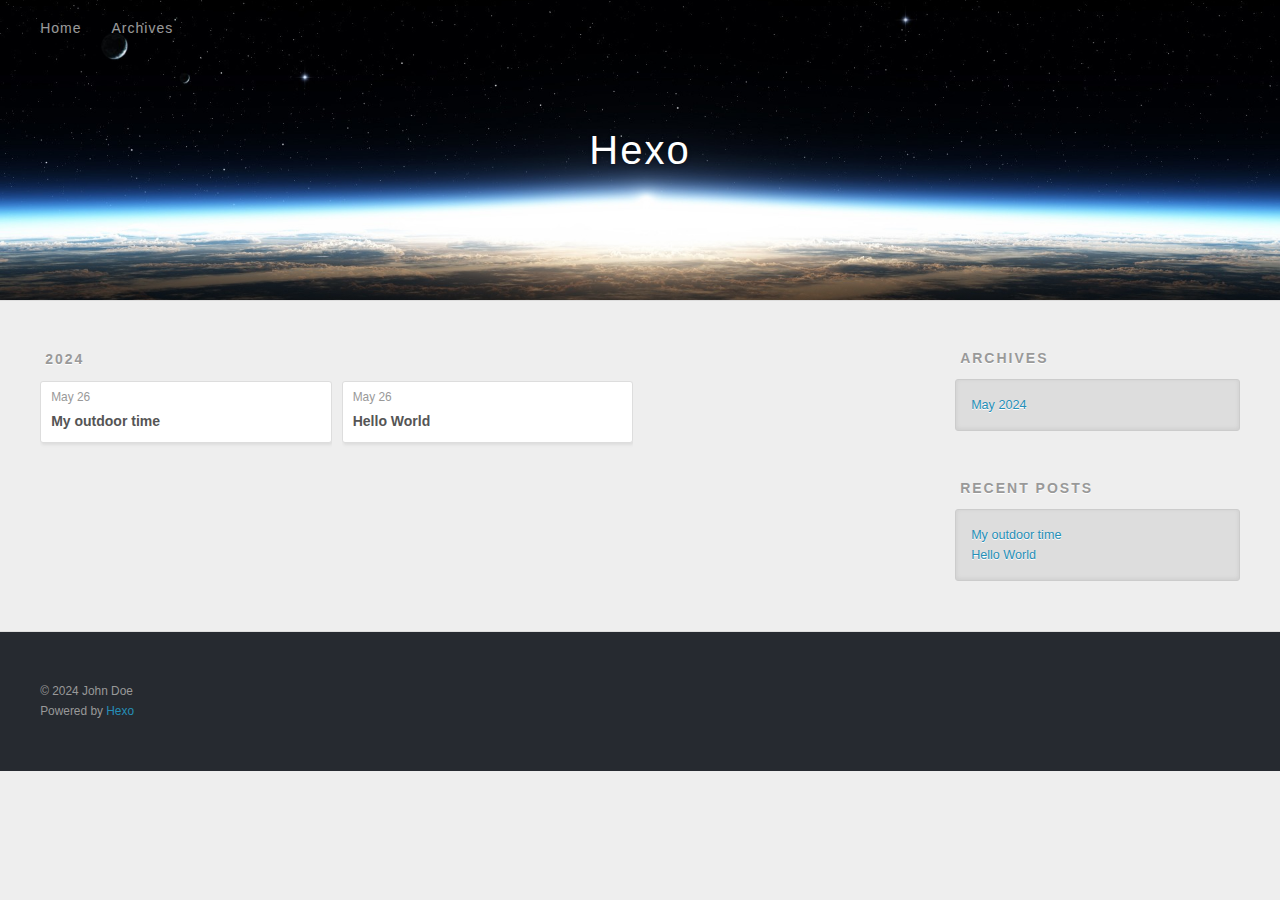
==== archives/index.html @ 3f4676da "Site updated: 2024-05-26 17:01:39" ====
<!DOCTYPE html>
<html>
<head>
  <meta charset="utf-8">
  
  
  <title>Archives | Hexo</title>
  <meta name="viewport" content="width=device-width, initial-scale=1, shrink-to-fit=no">
  <meta property="og:type" content="website">
<meta property="og:title" content="Hexo">
<meta property="og:url" content="http://example.com/archives/index.html">
<meta property="og:site_name" content="Hexo">
<meta property="og:locale" content="en_US">
<meta property="article:author" content="John Doe">
<meta name="twitter:card" content="summary">
  
    <link rel="alternate" href="/atom.xml" title="Hexo" type="application/atom+xml">
  
  
    <link rel="shortcut icon" href="/favicon.png">
  
  
  
<link rel="stylesheet" href="/css/style.css">

  
    
<link rel="stylesheet" href="/fancybox/jquery.fancybox.min.css">

  
  
<meta name="generator" content="Hexo 7.2.0"></head>

<body>
  <div id="container">
    <div id="wrap">
      <header id="header">
  <div id="banner"></div>
  <div id="header-outer" class="outer">
    <div id="header-title" class="inner">
      <h1 id="logo-wrap">
        <a href="/" id="logo">Hexo</a>
      </h1>
      
    </div>
    <div id="header-inner" class="inner">
      <nav id="main-nav">
        <a id="main-nav-toggle" class="nav-icon"><span class="fa fa-bars"></span></a>
        
          <a class="main-nav-link" href="/">Home</a>
        
          <a class="main-nav-link" href="/archives">Archives</a>
        
      </nav>
      <nav id="sub-nav">
        
        
          <a class="nav-icon" href="/atom.xml" title="RSS Feed"><span class="fa fa-rss"></span></a>
        
        <a class="nav-icon nav-search-btn" title="Search"><span class="fa fa-search"></span></a>
      </nav>
      <div id="search-form-wrap">
        <form action="//google.com/search" method="get" accept-charset="UTF-8" class="search-form"><input type="search" name="q" class="search-form-input" placeholder="Search"><button type="submit" class="search-form-submit">&#xF002;</button><input type="hidden" name="sitesearch" value="http://example.com"></form>
      </div>
    </div>
  </div>
</header>

      <div class="outer">
        <section id="main">
  
  
    
    
      
      
      <section class="archives-wrap">
        <div class="archive-year-wrap">
          <a href="/archives/2024" class="archive-year">2024</a>
        </div>
        <div class="archives">
    
    <article class="archive-article archive-type-post">
  <div class="archive-article-inner">
    <header class="archive-article-header">
      <a href="/2024/05/26/My-outdoor-time/" class="archive-article-date">
  <time class="dt-published" datetime="2024-05-26T09:01:03.000Z" itemprop="datePublished">May 26</time>
</a>
      
  
    <h1 itemprop="name">
      <a class="archive-article-title" href="/2024/05/26/My-outdoor-time/">My outdoor time</a>
    </h1>
  

    </header>
  </div>
</article>
  
    
    
    <article class="archive-article archive-type-post">
  <div class="archive-article-inner">
    <header class="archive-article-header">
      <a href="/2024/05/26/hello-world/" class="archive-article-date">
  <time class="dt-published" datetime="2024-05-26T08:11:08.583Z" itemprop="datePublished">May 26</time>
</a>
      
  
    <h1 itemprop="name">
      <a class="archive-article-title" href="/2024/05/26/hello-world/">Hello World</a>
    </h1>
  

    </header>
  </div>
</article>
  
  
    </div></section>
  


</section>
        
          <aside id="sidebar">
  
    

  
    

  
    
  
    
  <div class="widget-wrap">
    <h3 class="widget-title">Archives</h3>
    <div class="widget">
      <ul class="archive-list"><li class="archive-list-item"><a class="archive-list-link" href="/archives/2024/05/">May 2024</a></li></ul>
    </div>
  </div>


  
    
  <div class="widget-wrap">
    <h3 class="widget-title">Recent Posts</h3>
    <div class="widget">
      <ul>
        
          <li>
            <a href="/2024/05/26/My-outdoor-time/">My outdoor time</a>
          </li>
        
          <li>
            <a href="/2024/05/26/hello-world/">Hello World</a>
          </li>
        
      </ul>
    </div>
  </div>

  
</aside>
        
      </div>
      <footer id="footer">
  
  <div class="outer">
    <div id="footer-info" class="inner">
      
      &copy; 2024 John Doe<br>
      Powered by <a href="https://hexo.io/" target="_blank">Hexo</a>
    </div>
  </div>
</footer>

    </div>
    <nav id="mobile-nav">
  
    <a href="/" class="mobile-nav-link">Home</a>
  
    <a href="/archives" class="mobile-nav-link">Archives</a>
  
</nav>
    


<script src="/js/jquery-3.6.4.min.js"></script>



  
<script src="/fancybox/jquery.fancybox.min.js"></script>




<script src="/js/script.js"></script>





  </div>
</body>
</html>
---- css/style.css ----
body {
  width: 100%;
}
body:before,
body:after {
  content: "";
  display: table;
}
body:after {
  clear: both;
}
html,
body,
div,
span,
applet,
object,
iframe,
h1,
h2,
h3,
h4,
h5,
h6,
p,
blockquote,
pre,
a,
abbr,
acronym,
address,
big,
cite,
code,
del,
dfn,
em,
img,
ins,
kbd,
q,
s,
samp,
small,
strike,
strong,
sub,
sup,
tt,
var,
dl,
dt,
dd,
ol,
ul,
li,
fieldset,
form,
label,
legend,
table,
caption,
tbody,
tfoot,
thead,
tr,
th,
td {
  margin: 0;
  padding: 0;
  border: 0;
  outline: 0;
  font-weight: inherit;
  font-style: inherit;
  font-family: inherit;
  font-size: 100%;
  vertical-align: baseline;
}
body {
  line-height: 1;
  color: #000;
  background: #fff;
}
ol,
ul {
  list-style: none;
}
table {
  border-collapse: separate;
  border-spacing: 0;
  vertical-align: middle;
}
caption,
th,
td {
  text-align: left;
  font-weight: normal;
  vertical-align: middle;
}
a img {
  border: none;
}
input,
button {
  margin: 0;
  padding: 0;
}
input::-moz-focus-inner,
button::-moz-focus-inner {
  border: 0;
  padding: 0;
}
html,
body,
#container {
  height: 100%;
}
body {
  background: #eee;
  font: 14px -apple-system, BlinkMacSystemFont, "Segoe UI", "Roboto", "Oxygen", "Ubuntu", "Cantarell", "Fira Sans", "Droid Sans", "Helvetica Neue", sans-serif;
  -webkit-text-size-adjust: 100%;
}
.outer {
  max-width: 1220px;
  margin: 0 auto;
  padding: 0 20px;
}
.outer:before,
.outer:after {
  content: "";
  display: table;
}
.outer:after {
  clear: both;
}
.inner {
  display: inline;
  float: left;
  width: 98.33333333333333%;
  margin: 0 0.833333333333333%;
}
.left,
.alignleft {
  float: left;
}
.right,
.alignright {
  float: right;
}
.clear {
  clear: both;
}
#container {
  position: relative;
}
.mobile-nav-on {
  overflow: hidden;
}
#wrap {
  height: 100%;
  width: 100%;
  position: absolute;
  top: 0;
  left: 0;
  -webkit-transition: 0.2s ease-out;
  -moz-transition: 0.2s ease-out;
  -ms-transition: 0.2s ease-out;
  transition: 0.2s ease-out;
  z-index: 1;
  background: #eee;
}
.mobile-nav-on #wrap {
  left: 280px;
}
@media screen and (min-width: 768px) {
  #main {
    display: inline;
    float: left;
    width: 73.33333333333333%;
    margin: 0 0.833333333333333%;
  }
}
.article-date,
.article-category-link,
.archive-year,
.widget-title {
  text-decoration: none;
  text-transform: uppercase;
  letter-spacing: 2px;
  color: #999;
  margin-bottom: 1em;
  margin-left: 5px;
  line-height: 1em;
  text-shadow: 0 1px #fff;
  font-weight: bold;
}
.article-inner,
.archive-article-inner {
  background: #fff;
  -webkit-box-shadow: 1px 2px 3px #ddd;
  box-shadow: 1px 2px 3px #ddd;
  border: 1px solid #ddd;
  border-radius: 3px;
}
.article-entry h1,
.widget h1 {
  font-size: 2em;
}
.article-entry h2,
.widget h2 {
  font-size: 1.5em;
}
.article-entry h3,
.widget h3 {
  font-size: 1.3em;
}
.article-entry h4,
.widget h4 {
  font-size: 1.2em;
}
.article-entry h5,
.widget h5 {
  font-size: 1em;
}
.article-entry h6,
.widget h6 {
  font-size: 1em;
  color: #999;
}
.article-entry hr,
.widget hr {
  border: 1px dashed #ddd;
}
.article-entry strong,
.widget strong {
  font-weight: bold;
}
.article-entry em,
.widget em,
.article-entry cite,
.widget cite {
  font-style: italic;
}
.article-entry sup,
.widget sup,
.article-entry sub,
.widget sub {
  font-size: 0.75em;
  line-height: 0;
  position: relative;
  vertical-align: baseline;
}
.article-entry sup,
.widget sup {
  top: -0.5em;
}
.article-entry sub,
.widget sub {
  bottom: -0.2em;
}
.article-entry small,
.widget small {
  font-size: 0.85em;
}
.article-entry acronym,
.widget acronym,
.article-entry abbr,
.widget abbr {
  border-bottom: 1px dotted;
}
.article-entry ul,
.widget ul,
.article-entry ol,
.widget ol,
.article-entry dl,
.widget dl {
  margin: 0 20px;
  line-height: 1.6em;
}
.article-entry ul ul,
.widget ul ul,
.article-entry ol ul,
.widget ol ul,
.article-entry ul ol,
.widget ul ol,
.article-entry ol ol,
.widget ol ol {
  margin-top: 0;
  margin-bottom: 0;
}
.article-entry ul,
.widget ul {
  list-style: disc;
}
.article-entry ol,
.widget ol {
  list-style: decimal;
}
.article-entry dt,
.widget dt {
  font-weight: bold;
}
#header {
  height: 300px;
  position: relative;
  border-bottom: 1px solid #ddd;
}
#header:before,
#header:after {
  content: "";
  position: absolute;
  left: 0;
  right: 0;
  height: 40px;
}
#header:before {
  top: 0;
  background: -webkit-linear-gradient(rgba(0,0,0,0.2), transparent);
  background: -moz-linear-gradient(rgba(0,0,0,0.2), transparent);
  background: -ms-linear-gradient(rgba(0,0,0,0.2), transparent);
  background: linear-gradient(rgba(0,0,0,0.2), transparent);
}
#header:after {
  bottom: 0;
  background: -webkit-linear-gradient(transparent, rgba(0,0,0,0.2));
  background: -moz-linear-gradient(transparent, rgba(0,0,0,0.2));
  background: -ms-linear-gradient(transparent, rgba(0,0,0,0.2));
  background: linear-gradient(transparent, rgba(0,0,0,0.2));
}
#header-outer {
  height: 100%;
  position: relative;
}
#header-inner {
  position: relative;
  overflow: hidden;
}
#banner {
  position: absolute;
  top: 0;
  left: 0;
  width: 100%;
  height: 100%;
  background: url("images/banner.jpg") center #000;
  background-size: cover;
  z-index: -1;
}
#header-title {
  text-align: center;
  height: 40px;
  position: absolute;
  top: 50%;
  left: 0;
  margin-top: -20px;
}
#logo,
#subtitle {
  text-decoration: none;
  color: #fff;
  font-weight: 300;
  text-shadow: 0 1px 4px rgba(0,0,0,0.3);
}
#logo {
  font-size: 40px;
  line-height: 40px;
  letter-spacing: 2px;
}
#subtitle {
  font-size: 16px;
  line-height: 16px;
  letter-spacing: 1px;
}
#subtitle-wrap {
  margin-top: 16px;
}
#main-nav {
  float: left;
  margin-left: -15px;
}
.nav-icon,
.main-nav-link {
  float: left;
  color: #fff;
  opacity: 0.6;
  text-decoration: none;
  text-shadow: 0 1px rgba(0,0,0,0.2);
  -webkit-transition: opacity 0.2s;
  -moz-transition: opacity 0.2s;
  -ms-transition: opacity 0.2s;
  transition: opacity 0.2s;
  display: block;
  padding: 20px 15px;
}
.nav-icon:hover,
.main-nav-link:hover {
  opacity: 1;
}
.nav-icon {
  text-align: center;
  font-size: 14px;
  width: 14px;
  height: 14px;
  padding: 20px 15px;
  position: relative;
  cursor: pointer;
}
.main-nav-link {
  font-weight: 300;
  letter-spacing: 1px;
}
@media screen and (max-width: 479px) {
  .main-nav-link {
    display: none;
  }
}
#main-nav-toggle {
  display: none;
}
@media screen and (max-width: 479px) {
  #main-nav-toggle {
    display: block;
  }
}
#sub-nav {
  float: right;
  margin-right: -15px;
}
#search-form-wrap {
  position: absolute;
  top: 15px;
  width: 150px;
  height: 30px;
  right: -150px;
  opacity: 0;
  -webkit-transition: 0.2s ease-out;
  -moz-transition: 0.2s ease-out;
  -ms-transition: 0.2s ease-out;
  transition: 0.2s ease-out;
}
#search-form-wrap.on {
  opacity: 1;
  right: 0;
}
@media screen and (max-width: 479px) {
  #search-form-wrap {
    width: 100%;
    right: -100%;
  }
}
.search-form {
  position: absolute;
  top: 0;
  left: 0;
  right: 0;
  background: #fff;
  padding: 5px 15px;
  border-radius: 15px;
  -webkit-box-shadow: 0 0 10px rgba(0,0,0,0.3);
  box-shadow: 0 0 10px rgba(0,0,0,0.3);
}
.search-form-input {
  border: none;
  background: none;
  color: #555;
  width: 100%;
  font: 13px -apple-system, BlinkMacSystemFont, "Segoe UI", "Roboto", "Oxygen", "Ubuntu", "Cantarell", "Fira Sans", "Droid Sans", "Helvetica Neue", sans-serif;
  outline: none;
}
.search-form-input::-webkit-search-results-decoration,
.search-form-input::-webkit-search-cancel-button {
  -webkit-appearance: none;
}
.search-form-submit {
  position: absolute;
  top: 50%;
  right: 10px;
  margin-top: -7px;
  font: 13px ForkAwesome;
  border: none;
  background: none;
  color: #bbb;
  cursor: pointer;
}
.search-form-submit:hover,
.search-form-submit:focus {
  color: #777;
}
.article {
  margin: 50px 0;
}
.article-inner {
  overflow: hidden;
}
.article-meta:before,
.article-meta:after {
  content: "";
  display: table;
}
.article-meta:after {
  clear: both;
}
.article-date {
  float: left;
}
.article-category {
  float: left;
  line-height: 1em;
  color: #ccc;
  text-shadow: 0 1px #fff;
  margin-left: 8px;
}
.article-category:before {
  content: "\2022";
}
.article-category-link {
  margin: 0 12px 1em;
}
.article-header {
  padding: 20px 20px 0;
}
.article-title {
  text-decoration: none;
  font-size: 2em;
  font-weight: bold;
  color: #555;
  line-height: 1.1em;
  -webkit-transition: color 0.2s;
  -moz-transition: color 0.2s;
  -ms-transition: color 0.2s;
  transition: color 0.2s;
}
a.article-title:hover {
  color: #258fb8;
}
.article-entry {
  color: #555;
  padding: 0 20px;
}
.article-entry:before,
.article-entry:after {
  content: "";
  display: table;
}
.article-entry:after {
  clear: both;
}
.article-entry p,
.article-entry table {
  line-height: 1.6em;
  margin: 1.6em 0;
}
.article-entry h1,
.article-entry h2,
.article-entry h3,
.article-entry h4,
.article-entry h5,
.article-entry h6 {
  font-weight: bold;
}
.article-entry h1,
.article-entry h2,
.article-entry h3,
.article-entry h4,
.article-entry h5,
.article-entry h6 {
  line-height: 1.1em;
  margin: 1.1em 0;
}
.article-entry a {
  color: #258fb8;
  text-decoration: none;
}
.article-entry a:hover {
  text-decoration: underline;
}
.article-entry ul,
.article-entry ol,
.article-entry dl {
  margin-top: 1.6em;
  margin-bottom: 1.6em;
}
.article-entry img,
.article-entry video {
  max-width: 100%;
  height: auto;
  display: block;
  margin: auto;
}
.article-entry iframe {
  border: none;
}
.article-entry table {
  width: 100%;
  border-collapse: collapse;
  border-spacing: 0;
}
.article-entry th {
  font-weight: bold;
  border-bottom: 3px solid #ddd;
  padding-bottom: 0.5em;
}
.article-entry td {
  border-bottom: 1px solid #ddd;
  padding: 10px 0;
}
.article-entry blockquote {
  font-family: Georgia, "Times New Roman", serif;
  margin: 1.6em 20px;
  text-align: center;
}
.article-entry blockquote footer {
  font-size: 14px;
  margin: 1.6em 0;
  font-family: -apple-system, BlinkMacSystemFont, "Segoe UI", "Roboto", "Oxygen", "Ubuntu", "Cantarell", "Fira Sans", "Droid Sans", "Helvetica Neue", sans-serif;
}
.article-entry blockquote footer cite:before {
  content: "—";
  padding: 0 0.5em;
}
.article-entry .pullquote {
  text-align: left;
  width: 45%;
  margin: 0;
}
.article-entry .pullquote.left {
  margin-left: 0.5em;
  margin-right: 1em;
}
.article-entry .pullquote.right {
  margin-right: 0.5em;
  margin-left: 1em;
}
.article-entry .caption {
  color: #999;
  display: block;
  font-size: 0.9em;
  margin-top: 0.5em;
  position: relative;
  text-align: center;
}
.article-entry .video-container {
  position: relative;
  padding-top: 56.25%;
  height: 0;
  overflow: hidden;
}
.article-entry .video-container iframe,
.article-entry .video-container object,
.article-entry .video-container embed {
  position: absolute;
  top: 0;
  left: 0;
  width: 100%;
  height: 100%;
  margin-top: 0;
}
.article-more-link a {
  display: inline-block;
  line-height: 1em;
  padding: 6px 15px;
  border-radius: 15px;
  background: #eee;
  color: #999;
  text-shadow: 0 1px #fff;
  text-decoration: none;
}
.article-more-link a:hover {
  background: #258fb8;
  color: #fff;
  text-decoration: none;
  text-shadow: 0 1px #1e7293;
}
.article-footer {
  font-size: 0.85em;
  line-height: 1.6em;
  border-top: 1px solid #ddd;
  padding-top: 1.6em;
  margin: 0 20px 20px;
}
.article-footer:before,
.article-footer:after {
  content: "";
  display: table;
}
.article-footer:after {
  clear: both;
}
.article-footer a {
  color: #999;
  text-decoration: none;
}
.article-footer a:hover {
  color: #555;
}
.article-tag-list-item {
  float: left;
  margin-right: 10px;
}
.article-tag-list-link:before {
  content: "#";
}
.article-comment-link {
  float: right;
}
.article-comment-link:before {
  padding-right: 8px;
}
.article-share-link {
  cursor: pointer;
  float: right;
  margin-left: 20px;
}
.article-share-link:before {
  padding-right: 6px;
}
#article-nav {
  position: relative;
}
#article-nav:before,
#article-nav:after {
  content: "";
  display: table;
}
#article-nav:after {
  clear: both;
}
@media screen and (min-width: 768px) {
  #article-nav {
    margin: 50px 0;
  }
  #article-nav:before {
    width: 8px;
    height: 8px;
    position: absolute;
    top: 50%;
    left: 50%;
    margin-top: -4px;
    margin-left: -4px;
    content: "";
    border-radius: 50%;
    background: #ddd;
    -webkit-box-shadow: 0 1px 2px #fff;
    box-shadow: 0 1px 2px #fff;
  }
}
.article-nav-link-wrap {
  text-decoration: none;
  text-shadow: 0 1px #fff;
  color: #999;
  -webkit-box-sizing: border-box;
  -moz-box-sizing: border-box;
  box-sizing: border-box;
  margin-top: 50px;
  text-align: center;
  display: block;
}
.article-nav-link-wrap:hover {
  color: #555;
}
@media screen and (min-width: 768px) {
  .article-nav-link-wrap {
    width: 50%;
    margin-top: 0;
  }
}
@media screen and (min-width: 768px) {
  #article-nav-newer {
    float: left;
    text-align: right;
    padding-right: 20px;
  }
}
@media screen and (min-width: 768px) {
  #article-nav-older {
    float: right;
    text-align: left;
    padding-left: 20px;
  }
}
.article-nav-caption {
  text-transform: uppercase;
  letter-spacing: 2px;
  color: #ddd;
  line-height: 1em;
  font-weight: bold;
}
#article-nav-newer .article-nav-caption {
  margin-right: -2px;
}
.article-nav-title {
  font-size: 0.85em;
  line-height: 1.6em;
  margin-top: 0.5em;
}
.article-share-box {
  position: absolute;
  display: none;
  background: #fff;
  -webkit-box-shadow: 1px 2px 10px rgba(0,0,0,0.2);
  box-shadow: 1px 2px 10px rgba(0,0,0,0.2);
  border-radius: 3px;
  margin-left: -145px;
  overflow: hidden;
  z-index: 1;
}
.article-share-box.on {
  display: block;
}
.article-share-input {
  width: 100%;
  background: none;
  -webkit-box-sizing: border-box;
  -moz-box-sizing: border-box;
  box-sizing: border-box;
  font: 14px -apple-system, BlinkMacSystemFont, "Segoe UI", "Roboto", "Oxygen", "Ubuntu", "Cantarell", "Fira Sans", "Droid Sans", "Helvetica Neue", sans-serif;
  padding: 0 15px;
  color: #555;
  outline: none;
  border: 1px solid #ddd;
  border-radius: 3px 3px 0 0;
  height: 36px;
  line-height: 36px;
}
.article-share-links {
  background: #eee;
}
.article-share-links:before,
.article-share-links:after {
  content: "";
  display: table;
}
.article-share-links:after {
  clear: both;
}
.article-share-twitter,
.article-share-facebook,
.article-share-pinterest,
.article-share-linkedin {
  width: 50px;
  height: 36px;
  display: block;
  float: left;
  position: relative;
  color: #999;
  text-shadow: 0 1px #fff;
}
.article-share-twitter:before,
.article-share-facebook:before,
.article-share-pinterest:before,
.article-share-linkedin:before {
  font-size: 20px;
  width: 20px;
  height: 20px;
  position: absolute;
  top: 50%;
  left: 50%;
  margin-top: -10px;
  margin-left: -10px;
  text-align: center;
}
.article-share-twitter:hover,
.article-share-facebook:hover,
.article-share-pinterest:hover,
.article-share-linkedin:hover {
  color: #fff;
}
.article-share-twitter:hover {
  background: #00aced;
  text-shadow: 0 1px #008abe;
}
.article-share-facebook:hover {
  background: #3b5998;
  text-shadow: 0 1px #2f477a;
}
.article-share-pinterest:hover {
  background: #cb2027;
  text-shadow: 0 1px #a21a1f;
}
.article-share-linkedin:hover {
  background: #0077b5;
  text-shadow: 0 1px #005f91;
}
.article-gallery {
  background: #000;
  position: relative;
}
.article-gallery-photos {
  position: relative;
  overflow: hidden;
}
.article-gallery-img {
  display: none;
  max-width: 100%;
}
.article-gallery-img:first-child {
  display: block;
}
.article-gallery-img.loaded {
  position: absolute;
  display: block;
}
.article-gallery-img img {
  display: block;
  max-width: 100%;
  margin: 0 auto;
}
#comments {
  background: #fff;
  -webkit-box-shadow: 1px 2px 3px #ddd;
  box-shadow: 1px 2px 3px #ddd;
  padding: 20px;
  border: 1px solid #ddd;
  border-radius: 3px;
  margin: 50px 0;
}
#comments a {
  color: #258fb8;
}
.archives-wrap {
  margin: 50px 0;
}
.archives:before,
.archives:after {
  content: "";
  display: table;
}
.archives:after {
  clear: both;
}
.archive-year-wrap {
  margin-bottom: 1em;
}
.archives {
  -webkit-column-gap: 10px;
  -moz-column-gap: 10px;
  column-gap: 10px;
}
@media screen and (min-width: 480px) and (max-width: 767px) {
  .archives {
    -webkit-column-count: 2;
    -moz-column-count: 2;
    column-count: 2;
  }
}
@media screen and (min-width: 768px) {
  .archives {
    -webkit-column-count: 3;
    -moz-column-count: 3;
    column-count: 3;
  }
}
.archive-article {
  -webkit-column-break-inside: avoid;
  page-break-inside: avoid;
  overflow: hidden;
  break-inside: avoid-column;
}
.archive-article-inner {
  padding: 10px;
  margin-bottom: 15px;
}
.archive-article-title {
  text-decoration: none;
  font-weight: bold;
  color: #555;
  -webkit-transition: color 0.2s;
  -moz-transition: color 0.2s;
  -ms-transition: color 0.2s;
  transition: color 0.2s;
  line-height: 1.6em;
}
.archive-article-title:hover {
  color: #258fb8;
}
.archive-article-footer {
  margin-top: 1em;
}
.archive-article-date {
  color: #999;
  text-decoration: none;
  font-size: 0.85em;
  line-height: 1em;
  margin-bottom: 0.5em;
  display: block;
}
#page-nav {
  margin: 50px auto;
  background: #fff;
  -webkit-box-shadow: 1px 2px 3px #ddd;
  box-shadow: 1px 2px 3px #ddd;
  border: 1px solid #ddd;
  border-radius: 3px;
  text-align: center;
  color: #999;
  overflow: hidden;
}
#page-nav:before,
#page-nav:after {
  content: "";
  display: table;
}
#page-nav:after {
  clear: both;
}
#page-nav a,
#page-nav span {
  padding: 10px 20px;
  line-height: 1;
  height: 2ex;
}
#page-nav a {
  color: #999;
  text-decoration: none;
}
#page-nav a:hover {
  background: #999;
  color: #fff;
}
#page-nav .prev {
  float: left;
}
#page-nav .next {
  float: right;
}
#page-nav .page-number {
  display: inline-block;
}
@media screen and (max-width: 479px) {
  #page-nav .page-number {
    display: none;
  }
}
#page-nav .current {
  color: #555;
  font-weight: bold;
}
#page-nav .space {
  color: #ddd;
}
#footer {
  background: #262a30;
  padding: 50px 0;
  border-top: 1px solid #ddd;
  color: #999;
}
#footer a {
  color: #258fb8;
  text-decoration: none;
}
#footer a:hover {
  text-decoration: underline;
}
#footer-info {
  line-height: 1.6em;
  font-size: 0.85em;
}
.article-entry pre,
.article-entry .highlight {
  background: #2d2d2d;
  margin: 0 -20px;
  padding: 15px 20px;
  border-style: solid;
  border-color: #ddd;
  border-width: 1px 0;
  overflow: auto;
  color: #ccc;
  line-height: 22.400000000000002px;
}
.article-entry .highlight .gutter pre,
.article-entry .gist .gist-file .gist-data .line-numbers {
  color: #666;
  font-size: 0.85em;
}
.article-entry pre,
.article-entry code {
  font-family: "Source Code Pro", Consolas, Monaco, Menlo, Consolas, monospace;
}
.article-entry code {
  background: #eee;
  text-shadow: 0 1px #fff;
  padding: 0 0.3em;
}
.article-entry pre code {
  background: none;
  text-shadow: none;
  padding: 0;
}
.article-entry .highlight pre {
  border: none;
  margin: 0;
  padding: 0;
}
.article-entry .highlight table {
  margin: 0;
  width: auto;
}
.article-entry .highlight td {
  border: none;
  padding: 0;
}
.article-entry .highlight figcaption {
  font-size: 0.85em;
  color: #999;
  line-height: 1em;
  margin-bottom: 1em;
}
.article-entry .highlight figcaption:before,
.article-entry .highlight figcaption:after {
  content: "";
  display: table;
}
.article-entry .highlight figcaption:after {
  clear: both;
}
.article-entry .highlight figcaption a {
  float: right;
}
.article-entry .highlight .gutter {
  -moz-user-select: none;
  -ms-user-select: none;
  -webkit-user-select: none;
  -webkit-user-select: none;
  -moz-user-select: none;
  -ms-user-select: none;
  user-select: none;
}
.article-entry .highlight .gutter pre {
  text-align: right;
  padding-right: 20px;
}
.article-entry .highlight .line {
  height: 22.400000000000002px;
}
.article-entry .highlight .line.marked {
  background: #515151;
}
.article-entry .gist {
  margin: 0 -20px;
  border-style: solid;
  border-color: #ddd;
  border-width: 1px 0;
  background: #2d2d2d;
  padding: 15px 20px 15px 0;
}
.article-entry .gist .gist-file {
  border: none;
  font-family: "Source Code Pro", Consolas, Monaco, Menlo, Consolas, monospace;
  margin: 0;
}
.article-entry .gist .gist-file .gist-data {
  background: none;
  border: none;
}
.article-entry .gist .gist-file .gist-data .line-numbers {
  background: none;
  border: none;
  padding: 0 20px 0 0;
}
.article-entry .gist .gist-file .gist-data .line-data {
  padding: 0 !important;
}
.article-entry .gist .gist-file .highlight {
  margin: 0;
  padding: 0;
  border: none;
}
.article-entry .gist .gist-file .gist-meta {
  background: #2d2d2d;
  color: #999;
  font: 0.85em -apple-system, BlinkMacSystemFont, "Segoe UI", "Roboto", "Oxygen", "Ubuntu", "Cantarell", "Fira Sans", "Droid Sans", "Helvetica Neue", sans-serif;
  text-shadow: 0 0;
  padding: 0;
  margin-top: 1em;
  margin-left: 20px;
}
.article-entry .gist .gist-file .gist-meta a {
  color: #258fb8;
  font-weight: normal;
}
.article-entry .gist .gist-file .gist-meta a:hover {
  text-decoration: underline;
}
pre .comment,
pre .title {
  color: #999;
}
pre .variable,
pre .attribute,
pre .tag,
pre .regexp,
pre .ruby .constant,
pre .xml .tag .title,
pre .xml .pi,
pre .xml .doctype,
pre .html .doctype,
pre .css .id,
pre .css .class,
pre .css .pseudo {
  color: #f2777a;
}
pre .number,
pre .preprocessor,
pre .built_in,
pre .literal,
pre .params,
pre .constant {
  color: #f99157;
}
pre .class,
pre .ruby .class .title,
pre .css .rules .attribute {
  color: #9c9;
}
pre .string,
pre .value,
pre .inheritance,
pre .header,
pre .ruby .symbol,
pre .xml .cdata {
  color: #9c9;
}
pre .css .hexcolor {
  color: #6cc;
}
pre .function,
pre .python .decorator,
pre .python .title,
pre .ruby .function .title,
pre .ruby .title .keyword,
pre .perl .sub,
pre .javascript .title,
pre .coffeescript .title {
  color: #69c;
}
pre .keyword,
pre .javascript .function {
  color: #c9c;
}
@media screen and (max-width: 479px) {
  #mobile-nav {
    position: absolute;
    top: 0;
    left: 0;
    width: 280px;
    height: 100%;
    background: #191919;
    border-right: 1px solid #fff;
  }
}
@media screen and (max-width: 479px) {
  .mobile-nav-link {
    display: block;
    color: #999;
    text-decoration: none;
    padding: 15px 20px;
    font-weight: bold;
  }
  .mobile-nav-link:hover {
    color: #fff;
  }
}
@media screen and (min-width: 768px) {
  #sidebar {
    display: inline;
    float: left;
    width: 23.333333333333332%;
    margin: 0 0.833333333333333%;
  }
}
.widget-wrap {
  margin: 50px 0;
}
.widget {
  color: #777;
  text-shadow: 0 1px #fff;
  background: #ddd;
  -webkit-box-shadow: 0 -1px 4px #ccc inset;
  box-shadow: 0 -1px 4px #ccc inset;
  border: 1px solid #ccc;
  padding: 15px;
  border-radius: 3px;
}
.widget a {
  color: #258fb8;
  text-decoration: none;
}
.widget a:hover {
  text-decoration: underline;
}
.widget ul ul,
.widget ol ul,
.widget dl ul,
.widget ul ol,
.widget ol ol,
.widget dl ol,
.widget ul dl,
.widget ol dl,
.widget dl dl {
  margin-left: 15px;
  list-style: disc;
}
.widget {
  line-height: 1.6em;
  word-wrap: break-word;
  font-size: 0.9em;
}
.widget ul,
.widget ol {
  list-style: none;
  margin: 0;
}
.widget ul ul,
.widget ol ul,
.widget ul ol,
.widget ol ol {
  margin: 0 20px;
}
.widget ul ul,
.widget ol ul {
  list-style: disc;
}
.widget ul ol,
.widget ol ol {
  list-style: decimal;
}
.category-list-count,
.tag-list-count,
.archive-list-count {
  padding-left: 5px;
  color: #999;
  font-size: 0.85em;
}
.category-list-count:before,
.tag-list-count:before,
.archive-list-count:before {
  content: "(";
}
.category-list-count:after,
.tag-list-count:after,
.archive-list-count:after {
  content: ")";
}
.tagcloud a {
  margin-right: 5px;
  display: inline-block;
}
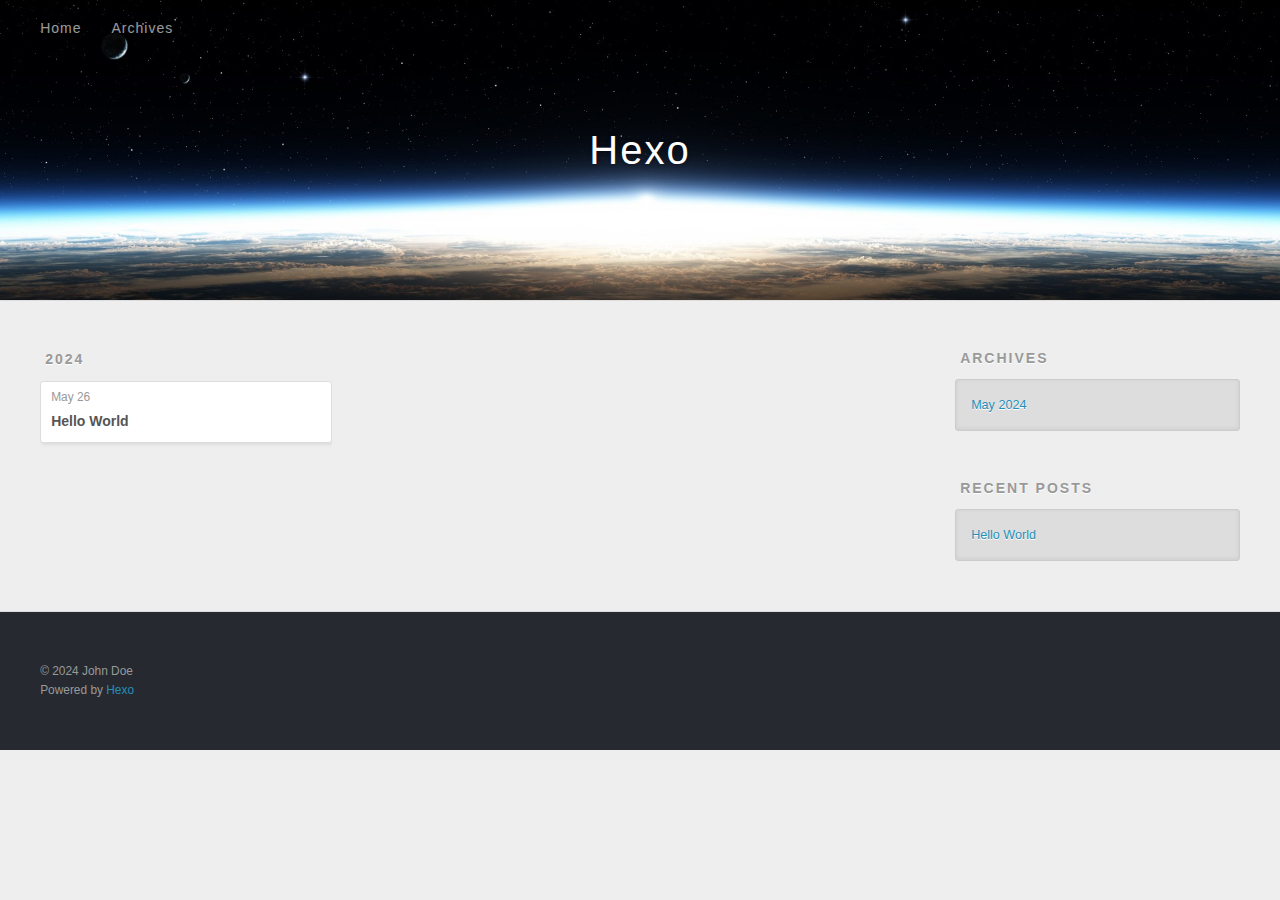
==== commit 4590ed16: "Site updated: 2024-05-26 17:07:24" ====
--- a/archives/index.html
+++ b/archives/index.html
@@ -83,25 +83,6 @@
     <article class="archive-article archive-type-post">
   <div class="archive-article-inner">
     <header class="archive-article-header">
-      <a href="/2024/05/26/My-outdoor-time/" class="archive-article-date">
-  <time class="dt-published" datetime="2024-05-26T09:01:03.000Z" itemprop="datePublished">May 26</time>
-</a>
-      
-  
-    <h1 itemprop="name">
-      <a class="archive-article-title" href="/2024/05/26/My-outdoor-time/">My outdoor time</a>
-    </h1>
-  
-
-    </header>
-  </div>
-</article>
-  
-    
-    
-    <article class="archive-article archive-type-post">
-  <div class="archive-article-inner">
-    <header class="archive-article-header">
       <a href="/2024/05/26/hello-world/" class="archive-article-date">
   <time class="dt-published" datetime="2024-05-26T08:11:08.583Z" itemprop="datePublished">May 26</time>
 </a>
@@ -148,10 +129,6 @@
     <h3 class="widget-title">Recent Posts</h3>
     <div class="widget">
       <ul>
-        
-          <li>
-            <a href="/2024/05/26/My-outdoor-time/">My outdoor time</a>
-          </li>
         
           <li>
             <a href="/2024/05/26/hello-world/">Hello World</a>
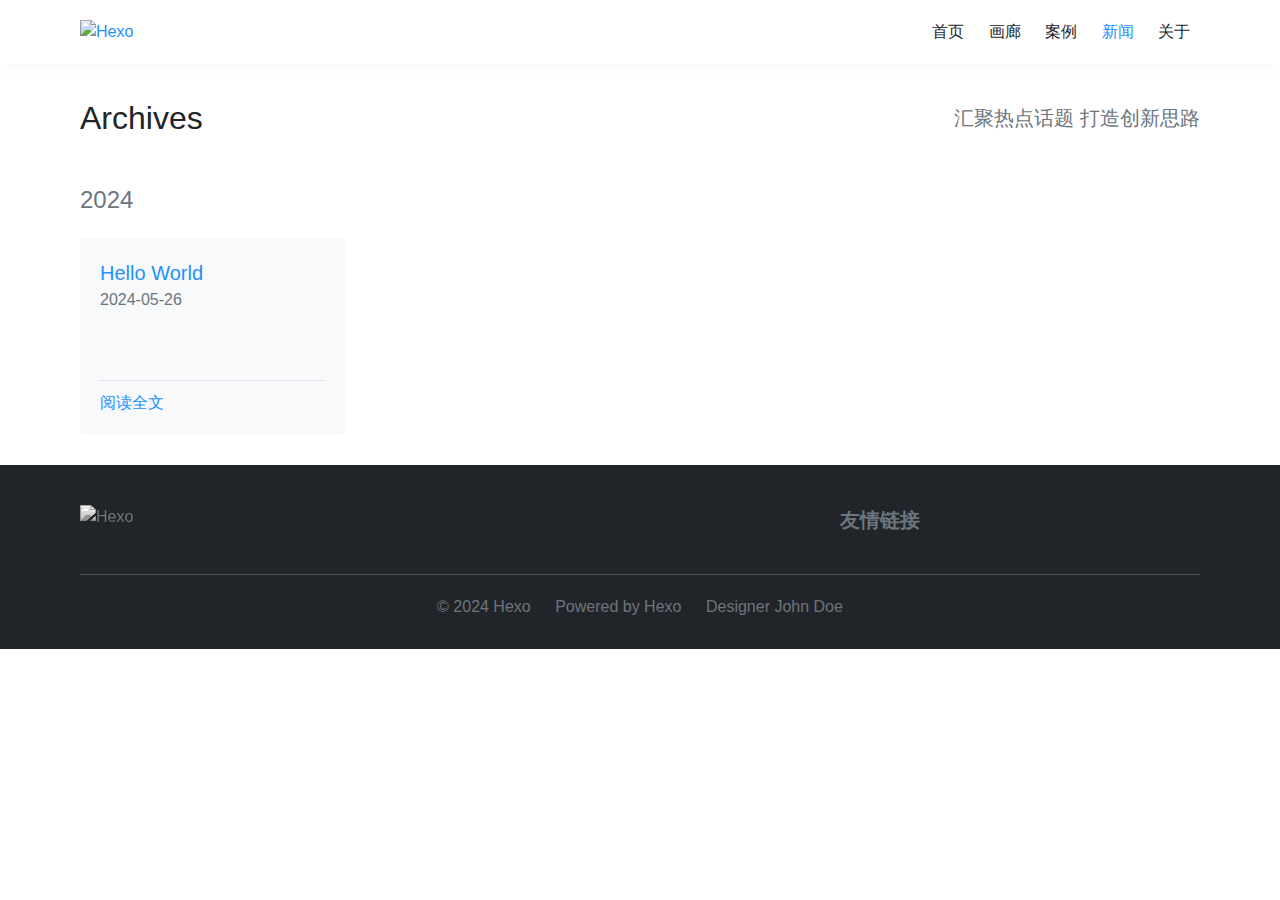
==== commit d9219451: "Site updated: 2024-05-26 18:04:21" ====
--- a/archives/index.html
+++ b/archives/index.html
@@ -1,185 +1,237 @@
 <!DOCTYPE html>
-<html>
+<html lang="en">
 <head>
   <meta charset="utf-8">
   
   
-  <title>Archives | Hexo</title>
-  <meta name="viewport" content="width=device-width, initial-scale=1, shrink-to-fit=no">
-  <meta property="og:type" content="website">
-<meta property="og:title" content="Hexo">
-<meta property="og:url" content="http://example.com/archives/index.html">
-<meta property="og:site_name" content="Hexo">
-<meta property="og:locale" content="en_US">
-<meta property="article:author" content="John Doe">
-<meta name="twitter:card" content="summary">
-  
-    <link rel="alternate" href="/atom.xml" title="Hexo" type="application/atom+xml">
-  
-  
-    <link rel="shortcut icon" href="/favicon.png">
+  
+  <meta name="viewport" content="width=device-width, initial-scale=1, maximum-scale=1, user-scalable=0">
+  <title>Archives |  Hexo</title>
+  
+    <link rel="apple-touch-icon" sizes="57x57" href="/images/webclip/apple-touch-icon-57x57.png">
+    <link rel="apple-touch-icon" sizes="72x72" href="/images/webclip/apple-touch-icon-72x72.png">
+    <link rel="apple-touch-icon" sizes="76x76" href="/images/webclip/apple-touch-icon-76x76.png">
+    <link rel="apple-touch-icon" sizes="114x114" href="/images/webclip/apple-touch-icon-114x114.png">
+    <link rel="apple-touch-icon" sizes="120x120" href="/images/webclip/apple-touch-icon-120x120.png">
+    <link rel="apple-touch-icon" sizes="144x144" href="/images/webclip/apple-touch-icon-144x144.png">
+    <link rel="apple-touch-icon" sizes="152x152" href="/images/webclip/apple-touch-icon-152x152.png">
+    <link rel="apple-touch-icon" sizes="180x180" href="/images/webclip/apple-touch-icon-180x180.png">
+    <link rel="apple-touch-icon" sizes="167x167" href="/images/webclip/apple-touch-icon-167x167.png">
+  
+  
+    <link rel="shortcut icon" href="/images/favicon.ico">
   
   
   
 <link rel="stylesheet" href="/css/style.css">
 
-  
-    
-<link rel="stylesheet" href="/fancybox/jquery.fancybox.min.css">
-
-  
-  
 <meta name="generator" content="Hexo 7.2.0"></head>
 
 <body>
-  <div id="container">
-    <div id="wrap">
-      <header id="header">
-  <div id="banner"></div>
-  <div id="header-outer" class="outer">
-    <div id="header-title" class="inner">
-      <h1 id="logo-wrap">
-        <a href="/" id="logo">Hexo</a>
-      </h1>
-      
-    </div>
-    <div id="header-inner" class="inner">
-      <nav id="main-nav">
-        <a id="main-nav-toggle" class="nav-icon"><span class="fa fa-bars"></span></a>
-        
-          <a class="main-nav-link" href="/">Home</a>
-        
-          <a class="main-nav-link" href="/archives">Archives</a>
-        
-      </nav>
-      <nav id="sub-nav">
-        
-        
-          <a class="nav-icon" href="/atom.xml" title="RSS Feed"><span class="fa fa-rss"></span></a>
-        
-        <a class="nav-icon nav-search-btn" title="Search"><span class="fa fa-search"></span></a>
-      </nav>
-      <div id="search-form-wrap">
-        <form action="//google.com/search" method="get" accept-charset="UTF-8" class="search-form"><input type="search" name="q" class="search-form-input" placeholder="Search"><button type="submit" class="search-form-submit">&#xF002;</button><input type="hidden" name="sitesearch" value="http://example.com"></form>
+  <main class="main">
+    
+	<header id="header" class="header">
+
+	<div class="container">
+		<nav class="navbar d-flex align-items-center">
+			<a class="brand" href="/">
+				<img class="logo lazyload" data-src="/images/brand.svg" alt="Hexo" role="img">
+			</a>
+			<ul class="main-nav">
+  
+    
+  <li class="nav-item ">
+    <a class="nav-item-link" href="/">首页</a>
+  </li>
+  
+    
+  <li class="nav-item ">
+    <a class="nav-item-link" href="/gallery">画廊</a>
+  </li>
+  
+    
+  <li class="nav-item ">
+    <a class="nav-item-link" href="/stories">案例</a>
+  </li>
+  
+    
+  <li class="nav-item active">
+    <a class="nav-item-link" href="/archives">新闻</a>
+  </li>
+  
+    
+  <li class="nav-item ">
+    <a class="nav-item-link" href="/about">关于</a>
+  </li>
+  
+</ul>
+		</nav>
+		<a id="mobile-nav-toggle">
+			<span class="mobile-nav-toggle-bar"></span>
+			<span class="mobile-nav-toggle-bar"></span>
+			<span class="mobile-nav-toggle-bar"></span>
+		</a>
+	</div>
+</header>
+
+    <section>
+      <div class="container">
+  <div class="page-heading">
+  <!-- page-type-title -->
+  
+    
+<h1 class="page-type-title">Archives</h1>
+  
+  <!-- page-type-slogan -->
+  <h5 class="slogan font-w-lighter text-gray">
+    
+    汇聚热点话题 打造创新思路
+    
+  </h5>
+</div>
+  
+  
+  
+  
+  
+  
+
+<section class="archives-wrap">
+  <div class="archive-year-wrap">
+    <a href="/archives/2024" class="archive-year">2024</a>
+  </div>
+  <div class="archives">
+    <div class="row flex-wrap">
+      
+      <div class="col-3">
+  <article class="archive-article archive-type-post">
+    <div class="card rounded">
+      
+      <div class="card-body bg-light">
+        
+  
+    <h5 class="article-title mb-0 line-clamp line-clamp-1" itemprop="name">
+      <a href="/2024/05/26/hello-world/">Hello World</a>
+    </h5>
+  
+
+        <time class="text-gray" datetime="2024-05-26T08:11:08.583Z" itemprop="datePublished">
+  2024-05-26
+</time>
+        <div class="card-text mt-3 line-clamp line-clamp-2"></div>
+        <hr class="hr">
+        
+        <div class="article-more-link">
+          <a href="/2024/05/26/hello-world/#more">阅读全文</a>
+        </div>
+        
       </div>
     </div>
+  </article>
+</div>
+      
+      
+    </div>
   </div>
-</header>
-
-      <div class="outer">
-        <section id="main">
-  
-  
-    
-    
-      
-      
-      <section class="archives-wrap">
-        <div class="archive-year-wrap">
-          <a href="/archives/2024" class="archive-year">2024</a>
+</section>
+
+
+
+
+</div>
+    </section>
+    <footer class="footer pt-5 mt-5">
+  <div class="container">
+    <div class="py-3">
+      <div class="row justify-content-between">
+        <div class="col-6">
+          <img class="filter-gray mb-3 lazyload" height="40" data-src="/images/brand.svg" alt="Hexo" role="img">
+          <p class="mb-4"></p>
+          <ul class="list-inline">
+            
+          </ul>
         </div>
-        <div class="archives">
-    
-    <article class="archive-article archive-type-post">
-  <div class="archive-article-inner">
-    <header class="archive-article-header">
-      <a href="/2024/05/26/hello-world/" class="archive-article-date">
-  <time class="dt-published" datetime="2024-05-26T08:11:08.583Z" itemprop="datePublished">May 26</time>
-</a>
-      
-  
-    <h1 itemprop="name">
-      <a class="archive-article-title" href="/2024/05/26/hello-world/">Hello World</a>
-    </h1>
-  
-
-    </header>
-  </div>
-</article>
-  
-  
-    </div></section>
-  
-
-
-</section>
-        
-          <aside id="sidebar">
-  
-    
-
-  
-    
-
-  
-    
-  
-    
-  <div class="widget-wrap">
-    <h3 class="widget-title">Archives</h3>
-    <div class="widget">
-      <ul class="archive-list"><li class="archive-list-item"><a class="archive-list-link" href="/archives/2024/05/">May 2024</a></li></ul>
-    </div>
-  </div>
-
-
-  
-    
-  <div class="widget-wrap">
-    <h3 class="widget-title">Recent Posts</h3>
-    <div class="widget">
-      <ul>
-        
-          <li>
-            <a href="/2024/05/26/hello-world/">Hello World</a>
-          </li>
-        
+        <div class="col-4">
+          <h5>友情链接</h5>
+          <ul class="list-inline">
+            
+          </ul>
+        </div>
+      </div>
+    </div>
+    <hr class="hr" style="opacity: .25;">
+    <div class="pt-3 pb-5">
+      <ul class="list-inline mb-0 text-center">
+        <li class="list-inline-item">&copy; 2024 Hexo</li>
+        
+        <li class="list-inline-item">Powered by <a href="http://hexo.io/" target="_blank">Hexo</a></li>
+        <li class="list-inline-item">Designer <a href="https://acorn.imaging.xin/" target="_blank">John Doe</a></li>
       </ul>
-    </div>
-  </div>
-
-  
-</aside>
-        
-      </div>
-      <footer id="footer">
-  
-  <div class="outer">
-    <div id="footer-info" class="inner">
-      
-      &copy; 2024 John Doe<br>
-      Powered by <a href="https://hexo.io/" target="_blank">Hexo</a>
     </div>
   </div>
 </footer>
-
-    </div>
-    <nav id="mobile-nav">
-  
-    <a href="/" class="mobile-nav-link">Home</a>
-  
-    <a href="/archives" class="mobile-nav-link">Archives</a>
-  
-</nav>
-    
-
-
-<script src="/js/jquery-3.6.4.min.js"></script>
-
-
-
-  
-<script src="/fancybox/jquery.fancybox.min.js"></script>
-
-
+  </main>
+  <div id="mobile-nav-dimmer"></div>
+<div id="mobile-nav">
+	<div id="mobile-nav-inner">
+		<ul class="mobile-nav">
+  
+    
+  <li class="nav-item ">
+    <a class="nav-item-link" href="/">首页</a>
+  </li>
+  
+    
+  <li class="nav-item ">
+    <a class="nav-item-link" href="/gallery">画廊</a>
+  </li>
+  
+    
+  <li class="nav-item ">
+    <a class="nav-item-link" href="/stories">案例</a>
+  </li>
+  
+    
+  <li class="nav-item active">
+    <a class="nav-item-link" href="/archives">新闻</a>
+  </li>
+  
+    
+  <li class="nav-item ">
+    <a class="nav-item-link" href="/about">关于</a>
+  </li>
+  
+</ul>
+		
+	</div>
+</div>
+
+  <script src="/libs/feather/feather.min.js"></script>
+<script src="/libs/lazysizes/lazysizes.min.js"></script>
+
+	<script src="/libs/tocbot/tocbot.min.js"></script>
+	<script>
+    tocbot.init({
+      // Where to render the table of contents.
+      tocSelector: '.js-toc',
+      // Where to grab the headings to build the table of contents.
+      contentSelector: '.js-toc-content',
+      // Which headings to grab inside of the contentSelector element.
+      headingSelector: 'h2, h3',
+      // For headings inside relative or absolute positioned containers within content.
+      hasInnerContainers: true,
+    });
+	</script>
+
+
+
+
+
+<script src="/js/mobile-nav.js"></script>
 
 
 <script src="/js/script.js"></script>
 
 
-
-
-
-  </div>
 </body>
 </html>--- a/css/style.css
+++ b/css/style.css
@@ -1,21 +1,291 @@
+@import "https://cdn.jsdelivr.net/npm/firacode@6.2.0/distr/fira_code.css";
+/* normalize.css v8.0.0 | MIT License | github.com/necolas/normalize.css */
+html {
+  line-height: 1.15 /* 1 */;
+  -webkit-text-size-adjust: 100% /* 2 */;
+}
 body {
+  margin: 0;
+}
+h1 {
+  font-size: 2em;
+  margin: 0.67em 0;
+}
+hr {
+  box-sizing: content-box /* 1 */;
+  height: 0 /* 1 */;
+  overflow: visible /* 2 */;
+}
+pre {
+  font-family: monospace, monospace /* 1 */;
+  font-size: 1em /* 2 */;
+}
+a {
+  background-color: transparent;
+}
+abbr[title] {
+  border-bottom: none /* 1 */;
+  text-decoration: underline /* 2 */;
+  text-decoration: underline dotted /* 2 */;
+}
+b,
+strong {
+  font-weight: bolder;
+}
+code,
+kbd,
+samp {
+  font-family: monospace, monospace /* 1 */;
+  font-size: 1em /* 2 */;
+}
+small {
+  font-size: 80%;
+}
+sub,
+sup {
+  font-size: 75%;
+  line-height: 0;
+  position: relative;
+  vertical-align: baseline;
+}
+sub {
+  bottom: -0.25em;
+}
+sup {
+  top: -0.5em;
+}
+img {
+  border-style: none;
+}
+button,
+input,
+optgroup,
+select,
+textarea {
+  font-family: inherit /* 1 */;
+  font-size: 100% /* 1 */;
+  line-height: 1.15 /* 1 */;
+  margin: 0 /* 2 */;
+}
+button,
+input {
+  overflow: visible;
+}
+button,
+select {
+  text-transform: none;
+}
+button,
+[type="button"],
+[type="reset"],
+[type="submit"] {
+  -webkit-appearance: button;
+}
+button::-moz-focus-inner,
+[type="button"]::-moz-focus-inner,
+[type="reset"]::-moz-focus-inner,
+[type="submit"]::-moz-focus-inner {
+  border-style: none;
+  padding: 0;
+}
+button:-moz-focusring,
+[type="button"]-moz-focusring,
+[type="reset"]-moz-focusring,
+[type="submit"]-moz-focusring {
+  outline: 1px dotted ButtonText;
+}
+fieldset {
+  padding: 0.35em 0.75em 0.625em;
+}
+legend {
+  box-sizing: border-box /* 1 */;
+  color: inherit /* 2 */;
+  display: table /* 1 */;
+  max-width: 100% /* 1 */;
+  padding: 0 /* 3 */;
+  white-space: normal /* 1 */;
+}
+progress {
+  vertical-align: baseline;
+}
+textarea {
+  overflow: auto;
+}
+[type="checkbox"],
+[type="radio"] {
+  box-sizing: border-box /* 1 */;
+  padding: 0 /* 2 */;
+}
+[type="number"]::-webkit-inner-spin-button,
+[type="number"]::-webkit-outer-spin-button {
+  height: auto;
+}
+[type="search"] {
+  -webkit-appearance: textfield /* 1 */;
+  outline-offset: -2px /* 2 */;
+}
+[type="search"]::-webkit-search-decoration {
+  -webkit-appearance: none;
+}
+::-webkit-file-upload-button {
+  -webkit-appearance: button /* 1 */;
+  font: inherit /* 2 */;
+}
+details {
+  display: block;
+}
+summary {
+  display: list-item;
+}
+template {
+  display: none;
+}
+[hidden] {
+  display: none;
+}
+*,
+*::before,
+*::after {
+  box-sizing: border-box;
+}
+html,
+body {
+  height: 100%;
+  text-size-adjust: 100%;
+}
+html {
+  font-size: 62.5%;
+  -ms-overflow-style: scrollbar;
+  -webkit-tap-highlight-color: transparent;
+}
+body {
+  position: relative;
+  font-family: "Helvetica Neue", Helvetica, "PingFang SC", "Hiragino Sans GB", "Microsoft YaHei", "微软雅黑", Arial, sans-serif;
+  font-size: 1.6rem;
+  line-height: 1.5;
+  background-color: #fff;
+  color: #212529;
+  padding: 0;
+  margin: 0;
+  overflow-x: hidden;
+}
+.feather {
+  text-align: bottom;
+}
+.article-entry {
+  line-height: 1.75;
+}
+.article-entry a {
+  text-decoration: none;
+  padding-bottom: 0.1rem;
+  border-bottom: 0.2rem solid rgba(30,144,255,0.25);
+  transition: all 0.3s ease-in-out 0s;
+}
+.article-entry a:hover {
+  border-bottom-color: rgba(30,144,255,0.75);
+}
+.article-entry a:active {
+  border-bottom-style: dashed;
+}
+.article-entry strong {
+  font-weight: bold;
+}
+.article-entry em,
+.article-entry cite {
+  font-style: italic;
+  color: #6c757d;
+}
+.article-entry sup,
+.article-entry sub {
+  font-size: 75%;
+  line-height: 0;
+  position: relative;
+  vertical-align: baseline;
+}
+.article-entry sup {
+  top: -0.5rem;
+}
+.article-entry sub {
+  bottom: -0.25rem;
+}
+.article-entry small {
+  font-size: 85%;
+}
+.article-entry mark {
+  background-color: rgba(255,255,0,0.25);
+}
+.article-entry acronym,
+.article-entry abbr {
+  border-bottom: 0.1rem #dee2e6 dotted;
+}
+.article-entry ul,
+.article-entry ol,
+.article-entry dl {
+  margin: 1.5rem 0;
+  line-height: line-height;
+}
+.article-entry ul,
+.article-entry ol {
+  padding-left: 1em;
+}
+.article-entry ul {
+  list-style-type: circle;
+}
+.article-entry p,
+.article-entry table,
+.article-entry blockquote {
+  margin: 1.5rem 0;
+}
+.article-entry img,
+.article-entry video {
+  max-width: 100%;
+  height: auto;
+  display: block;
+  margin: auto;
+}
+.article-entry iframe {
+  border: none;
+}
+.article-entry table {
   width: 100%;
-}
-body:before,
-body:after {
-  content: "";
-  display: table;
-}
-body:after {
-  clear: both;
-}
-html,
-body,
-div,
-span,
-applet,
-object,
-iframe,
+  border-collapse: collapse;
+  vertical-align: middle;
+  empty-cells: show;
+  text-align: left;
+}
+.article-entry table th,
+.article-entry table td,
+.article-entry table {
+  border: 0.1rem #dee2e6 solid;
+}
+.article-entry table th,
+.article-entry table td {
+  padding: 1rem;
+}
+.article-entry table tbody tr:nth-child(2n) {
+  background-color: #f8f9fa;
+}
+.article-entry hr {
+  border: none;
+  border-bottom: 0.1rem #dee2e6 solid;
+  margin: 1rem 0;
+}
+.article-entry blockquote {
+  position: relative;
+  display: block;
+  padding-left: 2rem;
+  width: 100%;
+  overflow: auto;
+  border-left: 0.4rem #ffa502 solid;
+  color: #6c757d;
+}
+.article-entry blockquote p {
+  margin: 0;
+}
+.article-entry blockquote footer cite:before {
+  content: "—";
+  padding: 0 0.5rem;
+}
 h1,
 h2,
 h3,
@@ -23,1162 +293,958 @@
 h5,
 h6,
 p,
-blockquote,
-pre,
-a,
-abbr,
+ul,
+ol,
+dl {
+  padding-top: 0;
+  margin-top: 0;
+  margin-bottom: 1rem;
+}
+ul {
+  list-style: disc;
+}
+ol {
+  list-style: decimal;
+}
+dt {
+  font-weight: bold;
+}
+strong {
+  font-weight: bold;
+}
+em,
+cite {
+  font-style: italic;
+}
+sup,
+sub {
+  font-size: 75%;
+  line-height: 0;
+  position: relative;
+  vertical-align: baseline;
+}
+sup {
+  top: -0.5em;
+}
+sub {
+  bottom: -0.2em;
+}
+small {
+  font-size: 85%;
+}
 acronym,
-address,
-big,
-cite,
-code,
-del,
-dfn,
-em,
-img,
-ins,
-kbd,
-q,
-s,
-samp,
-small,
-strike,
-strong,
-sub,
-sup,
-tt,
-var,
-dl,
-dt,
-dd,
-ol,
-ul,
-li,
-fieldset,
-form,
-label,
-legend,
-table,
-caption,
-tbody,
-tfoot,
-thead,
-tr,
-th,
-td {
-  margin: 0;
-  padding: 0;
-  border: 0;
-  outline: 0;
-  font-weight: inherit;
-  font-style: inherit;
-  font-family: inherit;
-  font-size: 100%;
-  vertical-align: baseline;
-}
-body {
-  line-height: 1;
-  color: #000;
-  background: #fff;
-}
-ol,
-ul {
-  list-style: none;
-}
-table {
-  border-collapse: separate;
-  border-spacing: 0;
-  vertical-align: middle;
-}
-caption,
-th,
-td {
+abbr {
+  border-bottom: 1px dotted;
+}
+a {
+  color: #1e90ff;
+  text-decoration: none;
+}
+a:hover {
+  color: #359bff;
+}
+a:active {
+  color: #0182ff;
+}
+a.disabled {
+  color: #6c757d;
+}
+h1,
+.h1 {
+  font-size: 4rem;
+}
+h2,
+.h2 {
+  font-size: 3.2rem;
+}
+h3,
+.h3 {
+  font-size: 2.8rem;
+}
+h4,
+.h4 {
+  font-size: 2.4rem;
+}
+h5,
+.h5 {
+  font-size: 2rem;
+}
+h6,
+.h6 {
+  font-size: 1.6rem;
+}
+.hr {
+  border: none;
+  border-bottom: 0.1rem #dee2e6 solid;
+  margin: 1rem 0;
+}
+.text-center {
+  text-align: center;
+}
+.text-right {
+  text-align: right;
+}
+.text-left {
   text-align: left;
+}
+.font-w-normal {
   font-weight: normal;
-  vertical-align: middle;
-}
-a img {
-  border: none;
-}
-input,
-button {
-  margin: 0;
-  padding: 0;
-}
-input::-moz-focus-inner,
-button::-moz-focus-inner {
-  border: 0;
-  padding: 0;
-}
-html,
-body,
-#container {
-  height: 100%;
-}
-body {
-  background: #eee;
-  font: 14px -apple-system, BlinkMacSystemFont, "Segoe UI", "Roboto", "Oxygen", "Ubuntu", "Cantarell", "Fira Sans", "Droid Sans", "Helvetica Neue", sans-serif;
-  -webkit-text-size-adjust: 100%;
-}
-.outer {
-  max-width: 1220px;
-  margin: 0 auto;
-  padding: 0 20px;
-}
-.outer:before,
-.outer:after {
+}
+.font-w-bold {
+  font-weight: bold;
+}
+.font-w-bolder {
+  font-weight: bolder;
+}
+.font-w-lighter {
+  font-weight: lighter;
+}
+.text-primary {
+  color: #1e90ff !important;
+}
+.bg-primary {
+  background-color: #1e90ff !important;
+}
+.btn-primary {
+  background-color: #1e90ff;
+  border-color: #1e90ff;
+}
+.btn-primary:hover {
+  background-color: #359bff;
+}
+.text-secondary {
+  color: #ffa502 !important;
+}
+.bg-secondary {
+  background-color: #ffa502 !important;
+}
+.btn-secondary {
+  background-color: #ffa502;
+  border-color: #ffa502;
+}
+.btn-secondary:hover {
+  background-color: #ffae1b;
+}
+.text-success {
+  color: #7bed9f !important;
+}
+.bg-success {
+  background-color: #7bed9f !important;
+}
+.btn-success {
+  background-color: #7bed9f;
+  border-color: #7bed9f;
+}
+.btn-success:hover {
+  background-color: #88efa9;
+}
+.text-danger {
+  color: #ff6b81 !important;
+}
+.bg-danger {
+  background-color: #ff6b81 !important;
+}
+.btn-danger {
+  background-color: #ff6b81;
+  border-color: #ff6b81;
+}
+.btn-danger:hover {
+  background-color: #ff7a8e;
+}
+.text-warning {
+  color: #eccc68 !important;
+}
+.bg-warning {
+  background-color: #eccc68 !important;
+}
+.btn-warning {
+  background-color: #eccc68;
+  border-color: #eccc68;
+}
+.btn-warning:hover {
+  background-color: #eed177;
+}
+.text-info {
+  color: #70a1ff !important;
+}
+.bg-info {
+  background-color: #70a1ff !important;
+}
+.btn-info {
+  background-color: #70a1ff;
+  border-color: #70a1ff;
+}
+.btn-info:hover {
+  background-color: #7eaaff;
+}
+.text-light {
+  color: #f8f9fa !important;
+}
+.bg-light {
+  background-color: #f8f9fa !important;
+}
+.btn-light {
+  background-color: #f8f9fa;
+  border-color: #f8f9fa;
+}
+.btn-light:hover {
+  background-color: #f9fafa;
+}
+.text-gray {
+  color: #6c757d !important;
+}
+.bg-gray {
+  background-color: #6c757d !important;
+}
+.btn-gray {
+  background-color: #6c757d;
+  border-color: #6c757d;
+}
+.btn-gray:hover {
+  background-color: #79838b;
+}
+.text-dark {
+  color: #212529 !important;
+}
+.bg-dark {
+  background-color: #212529 !important;
+}
+.btn-dark {
+  background-color: #212529;
+  border-color: #212529;
+}
+.btn-dark:hover {
+  background-color: #343b41;
+}
+.text-white {
+  color: #fff !important;
+}
+.bg-white {
+  background-color: #fff !important;
+}
+.btn-white {
+  background-color: #fff;
+  border-color: #fff;
+}
+.btn-white:hover {
+  background-color: #fff;
+}
+.line-clamp {
+  display: -webkit-box;
+  -webkit-box-orient: vertical;
+  overflow: hidden;
+}
+.line-clamp-1 {
+  -webkit-line-clamp: 1;
+}
+.line-clamp-2 {
+  -webkit-line-clamp: 2;
+}
+.line-clamp-3 {
+  -webkit-line-clamp: 3;
+}
+.line-clamp-4 {
+  -webkit-line-clamp: 4;
+}
+.line-clamp-5 {
+  -webkit-line-clamp: 5;
+}
+.clearfix::before,
+.clearfix::after {
   content: "";
   display: table;
-}
-.outer:after {
   clear: both;
 }
-.inner {
-  display: inline;
-  float: left;
-  width: 98.33333333333333%;
-  margin: 0 0.833333333333333%;
-}
-.left,
-.alignleft {
-  float: left;
-}
-.right,
-.alignright {
-  float: right;
-}
-.clear {
-  clear: both;
-}
-#container {
-  position: relative;
-}
-.mobile-nav-on {
-  overflow: hidden;
-}
-#wrap {
-  height: 100%;
-  width: 100%;
+.img-fluid {
+  min-width: 100%;
+  max-width: 100%;
+}
+.feather {
+  vertical-align: text-top;
+}
+.currency::before {
+  content: attr(data-currency);
+  font-size: 50%;
+  font-weight: normal;
+  margin-right: 0.5rem;
+}
+.blockquote {
+  position: relative;
+  margin-right: auto;
+  margin-left: auto;
+}
+@media screen and (min-width: 768px) {
+  .blockquote {
+    width: 80%;
+  }
+}
+.blockquote .blockquote-body {
+  position: relative;
+  padding: 1rem 5rem;
+}
+.blockquote .blockquote-body::before {
   position: absolute;
   top: 0;
   left: 0;
-  -webkit-transition: 0.2s ease-out;
-  -moz-transition: 0.2s ease-out;
-  -ms-transition: 0.2s ease-out;
-  transition: 0.2s ease-out;
-  z-index: 1;
-  background: #eee;
-}
-.mobile-nav-on #wrap {
-  left: 280px;
-}
-@media screen and (min-width: 768px) {
-  #main {
-    display: inline;
-    float: left;
-    width: 73.33333333333333%;
-    margin: 0 0.833333333333333%;
-  }
-}
-.article-date,
-.article-category-link,
-.archive-year,
-.widget-title {
-  text-decoration: none;
-  text-transform: uppercase;
-  letter-spacing: 2px;
-  color: #999;
-  margin-bottom: 1em;
-  margin-left: 5px;
-  line-height: 1em;
-  text-shadow: 0 1px #fff;
-  font-weight: bold;
-}
-.article-inner,
-.archive-article-inner {
-  background: #fff;
-  -webkit-box-shadow: 1px 2px 3px #ddd;
-  box-shadow: 1px 2px 3px #ddd;
-  border: 1px solid #ddd;
-  border-radius: 3px;
-}
-.article-entry h1,
-.widget h1 {
-  font-size: 2em;
-}
-.article-entry h2,
-.widget h2 {
-  font-size: 1.5em;
-}
-.article-entry h3,
-.widget h3 {
-  font-size: 1.3em;
-}
-.article-entry h4,
-.widget h4 {
-  font-size: 1.2em;
-}
-.article-entry h5,
-.widget h5 {
-  font-size: 1em;
-}
-.article-entry h6,
-.widget h6 {
-  font-size: 1em;
-  color: #999;
-}
-.article-entry hr,
-.widget hr {
-  border: 1px dashed #ddd;
-}
-.article-entry strong,
-.widget strong {
-  font-weight: bold;
-}
-.article-entry em,
-.widget em,
-.article-entry cite,
-.widget cite {
+  content: url("/images/icons/quotes_before.svg");
+}
+.blockquote .blockquote-body::after {
+  position: absolute;
+  right: 0;
+  bottom: 0;
+  content: url("/images/icons/quotes_after.svg");
+}
+.blockquote .blockquote-footer {
+  display: block;
   font-style: italic;
-}
-.article-entry sup,
-.widget sup,
-.article-entry sub,
-.widget sub {
-  font-size: 0.75em;
-  line-height: 0;
-  position: relative;
-  vertical-align: baseline;
-}
-.article-entry sup,
-.widget sup {
-  top: -0.5em;
-}
-.article-entry sub,
-.widget sub {
-  bottom: -0.2em;
-}
-.article-entry small,
-.widget small {
-  font-size: 0.85em;
-}
-.article-entry acronym,
-.widget acronym,
-.article-entry abbr,
-.widget abbr {
-  border-bottom: 1px dotted;
-}
-.article-entry ul,
-.widget ul,
-.article-entry ol,
-.widget ol,
-.article-entry dl,
-.widget dl {
-  margin: 0 20px;
-  line-height: 1.6em;
-}
-.article-entry ul ul,
-.widget ul ul,
-.article-entry ol ul,
-.widget ol ul,
-.article-entry ul ol,
-.widget ul ol,
-.article-entry ol ol,
-.widget ol ol {
-  margin-top: 0;
+  color: #6c757d;
+}
+.blockquote .blockquote-footer::before {
+  content: '—';
+  margin-right: 1rem;
+  display: inline-block;
+  width: 1.6rem;
+}
+.article-title,
+.page-type-title {
+  position: relative;
+  font-weight: normal;
+}
+.page-type-title {
+  font-size: 3.2rem;
+}
+.btn {
+  display: inline-block;
+  border-width: 0.1rem;
+  border-color: transparent;
+  border-radius: 0.4rem;
+  padding: 1rem 2rem;
+  cursor: pointer;
+}
+.btn-sm {
+  padding: 1rem;
+}
+.btn-lg {
+  padding: 1rem 3rem;
+}
+.btn-block {
+  display: block;
+  width: 100%;
+}
+.container,
+.container-fluid {
+  position: relative;
+  margin: 0 auto;
+}
+.container {
+  max-width: 114rem;
+  padding-right: 1rem;
+  padding-left: 1rem;
+}
+@media screen and (min-width: 114rem) {
+  .container {
+    padding-right: 0;
+    padding-left: 0;
+  }
+}
+.container-full {
+  max-width: 100%;
+}
+.header {
+  position: relative;
+  z-index: 9;
+  margin-bottom: 3rem;
+  box-shadow: 0 0.5rem 1rem rgba(33,37,41,0.025);
+  transition: all 0.3s ease-in-out 0s;
+}
+.header .brand {
+  position: relative;
+  z-index: 9;
+}
+.header .brand .logo {
+  height: 4rem;
+}
+.header.header-absolute,
+.header.header-fixed {
+  z-index: 9;
+  left: 0;
+  top: 0;
+  width: 100%;
+}
+.header.header-absolute {
+  position: absolute;
+}
+.header.header-absolute .main-nav .nav-item-link {
+  color: #f8f9fa;
+}
+.header.header-fixed {
+  position: fixed;
+  background-color: #fff;
+}
+.navbar {
+  position: relative;
+  justify-content: center;
+}
+.navbar .main-nav {
+  display: none;
+}
+.navbar .search-input {
+  position: absolute;
+  right: 0;
+  top: 50%;
+  transform: translateY(-50%);
+}
+@media screen and (min-width: 768px) {
+  .navbar {
+    justify-content: space-between;
+  }
+  .navbar .brand {
+    margin-right: 5rem;
+  }
+  .navbar .main-nav {
+    display: block;
+  }
+}
+.main-nav {
+  list-style: none;
+  padding-left: 0;
+  margin-left: 0;
   margin-bottom: 0;
-}
-.article-entry ul,
-.widget ul {
-  list-style: disc;
-}
-.article-entry ol,
-.widget ol {
-  list-style: decimal;
-}
-.article-entry dt,
-.widget dt {
-  font-weight: bold;
-}
-#header {
-  height: 300px;
-  position: relative;
-  border-bottom: 1px solid #ddd;
-}
-#header:before,
-#header:after {
-  content: "";
-  position: absolute;
-  left: 0;
-  right: 0;
-  height: 40px;
-}
-#header:before {
+  padding: 1rem 0;
+}
+.main-nav .nav-item {
+  display: inline-block;
+  position: relative;
+}
+.main-nav .nav-item .nav-item-link {
+  display: inline-block;
+  padding: 1rem;
+  color: #212529;
+}
+.main-nav .nav-item.active .nav-item-link {
+  color: #1e90ff;
+}
+#mobile-nav-toggle {
+  position: absolute;
+  z-index: 9;
+  bottom: 0;
   top: 0;
-  background: -webkit-linear-gradient(rgba(0,0,0,0.2), transparent);
-  background: -moz-linear-gradient(rgba(0,0,0,0.2), transparent);
-  background: -ms-linear-gradient(rgba(0,0,0,0.2), transparent);
-  background: linear-gradient(rgba(0,0,0,0.2), transparent);
-}
-#header:after {
-  bottom: 0;
-  background: -webkit-linear-gradient(transparent, rgba(0,0,0,0.2));
-  background: -moz-linear-gradient(transparent, rgba(0,0,0,0.2));
-  background: -ms-linear-gradient(transparent, rgba(0,0,0,0.2));
-  background: linear-gradient(transparent, rgba(0,0,0,0.2));
-}
-#header-outer {
-  height: 100%;
-  position: relative;
-}
-#header-inner {
-  position: relative;
-  overflow: hidden;
-}
-#banner {
-  position: absolute;
-  top: 0;
+  left: 1rem;
+  width: 24px;
+  height: 19.200000000000003px;
+  margin: auto;
+  opacity: 0.5;
+  cursor: pointer;
+  transition: all 0.3s ease-in-out 0s;
+}
+#mobile-nav-toggle:active,
+.mobile-nav-on #mobile-nav-toggle {
+  opacity: 1;
+}
+@media screen and (min-width: 768px) {
+  #mobile-nav-toggle {
+    display: none;
+  }
+}
+.mobile-nav-toggle-bar {
+  background: #212529;
+  position: absolute;
   left: 0;
   width: 100%;
+  height: 2px;
+  transition: all 0.3s ease-in-out 0s;
+  transform-origin: 0;
+  border-radius: 2px;
+}
+.mobile-nav-toggle-bar:first-child {
+  top: 0;
+}
+.mobile-nav-on .mobile-nav-toggle-bar:first-child {
+  transform: rotate(45deg);
+}
+.mobile-nav-toggle-bar:nth-child(2) {
+  top: 8.600000000000001px;
+}
+.mobile-nav-on .mobile-nav-toggle-bar:nth-child(2) {
+  opacity: 0;
+}
+.mobile-nav-toggle-bar:last-child {
+  top: 17.200000000000003px;
+}
+.mobile-nav-on .mobile-nav-toggle-bar:last-child {
+  transform: rotate(-45deg);
+}
+.header-absolute .mobile-nav-toggle-bar {
+  background: #fff;
+}
+#mobile-nav-dimmer {
+  position: absolute;
+  top: 0;
+  left: 100%;
   height: 100%;
-  background: url("images/banner.jpg") center #000;
+  background: #000;
+  opacity: 0;
+  transition: all 0.3s ease-in-out 0s;
+}
+.mobile-nav-on #mobile-nav-dimmer {
+  width: 100%;
+  opacity: 0.7;
+  transform: translateX(-100%);
+}
+#mobile-nav {
+  position: fixed;
+  top: 0;
+  width: 26rem;
+  left: -26rem;
+  height: 100%;
+  background: #212529;
+  transition: all 0.3s ease-in-out 0s;
+}
+.mobile-nav-on #mobile-nav {
+  transform: translateX(100%);
+}
+#mobile-nav-inner {
+  overflow-y: auto;
+  padding: 1rem 0;
+  position: absolute;
+  bottom: 0;
+  right: 0;
+  left: 0;
+  top: 0;
+  -webkit-overflow-scrolling: touch;
+}
+.mobile-nav {
+  list-style: none;
+  padding-left: 0;
+  margin-left: 0;
+  margin-bottom: 0;
+  padding: 1rem 0;
+}
+.mobile-nav .nav-item {
+  display: block;
+  position: relative;
+}
+.mobile-nav .nav-item .nav-item-link {
+  display: block;
+  padding: 1rem;
+  color: #f8f9fa;
+  white-space: nowrap;
+  overflow: hidden;
+  text-overflow: ellipsis;
+}
+.mobile-nav .nav-item.active .nav-item-link {
+  color: #1e90ff;
+}
+.mobile-docs_menus .menu h6 {
+  padding: 0 1rem;
+  margin: 0;
+}
+.mobile-docs_menus .menu .menu-item .menu-item-link {
+  display: block;
+  padding: 1rem;
+  color: #f8f9fa;
+}
+.main {
+  transition: all 0.3s ease-in-out 0s;
+  height: 100%;
+  -webkit-overflow-scrolling: touch;
+}
+.mobile-nav-on .main {
+  transform: translateX(26rem);
+  overflow: hidden;
+  position: fixed;
+  top: 0;
+  bottom: 0;
+}
+.footer {
+  position: relative;
+  background-color: #212529;
+  color: #6c757d;
+}
+.footer a {
+  color: #6c757d;
+}
+.footer a:hover {
+  color: #f8f9fa;
+}
+.banner {
+  position: relative;
+  height: 20rem;
+  border-radius: 0.4rem;
   background-size: cover;
-  z-index: -1;
-}
-#header-title {
-  text-align: center;
-  height: 40px;
-  position: absolute;
+  background-position: center;
+  background-image: url("/images/banner/banner.jpg");
+  overflow: hidden;
+}
+.banner::before {
+  content: '';
+  position: absolute;
+  z-index: 0;
+  bottom: 0;
+  right: 0;
+  left: 0;
+  top: 0;
+  background-color: rgba(0,22,43,0.5);
+}
+.banner .banner-text {
+  position: absolute;
+  z-index: 1;
   top: 50%;
+  left: 50%;
+  transform: translate(-50%, -50%);
+  color: #f8f9fa;
+}
+.banner .banner-text .page-type-title {
+  padding: 0;
+  font-weight: normal;
+  font-size: 3.2rem;
+}
+.carousel {
+  position: relative;
+  display: flex;
+  flex-wrap: wrap;
+  justify-content: center;
+}
+.carousel .carousel-radio[type="radio"] {
+  position: absolute;
+  opacity: 0;
+  top: 0;
+  left: 50%;
+  transform: translateX(-50%);
+}
+.carousel .carousel-radio[type="radio"]::after {
+  transition: none;
+}
+.carousel .carousel-radio[type="radio"] + .carousel-indicators {
+  order: 2;
+  display: inline-block;
+  margin: 2rem 0.5rem 1rem;
+  width: 1rem;
+  height: 1rem;
+  border-radius: 1rem;
+  background-color: #dee2e6;
+}
+.carousel .carousel-radio[type="radio"] + .carousel-indicators + .carousel-inner {
+  order: 1;
+  flex-grow: 1;
+  display: none;
+}
+.carousel .carousel-radio[type="radio"]:checked + .carousel-indicators {
+  background-color: #1e90ff;
+}
+.carousel .carousel-radio[type="radio"]:checked + .carousel-indicators + .carousel-inner {
+  display: block;
+}
+.section .section-heading {
+  position: relative;
+  padding-bottom: 1rem;
+  color: #1e90ff;
+}
+.section .section-heading::after {
+  content: '';
+  position: absolute;
+  left: 50%;
+  transform: translateX(-50%);
+  bottom: 0;
+  width: 5rem;
+  height: 0.3rem;
+  background-color: #ffa502;
+  border-radius: 0.3rem;
+}
+.card {
+  position: relative;
+  overflow: hidden;
+  transition: all 0.3s ease-in-out 0s;
+}
+.card .card-img {
+  display: block;
+  max-width: 100%;
+  transition: all 0.3s ease-in-out 0s;
+}
+.card .card-body,
+.card .card-header,
+.card .card-footer {
+  padding: 2rem;
+}
+.card .card-body .archive-article-title + time {
+  display: inline-block;
+  margin-bottom: 1rem;
+}
+.card .card-text,
+.card .card-text > p {
+  min-height: 4.800000000000001rem;
+  margin-bottom: 0;
+}
+.card:hover .card-img {
+  opacity: 0.8;
+}
+.instapic {
+  margin: -1rem;
+}
+.instapic .brand-img {
+  padding: 1rem;
+  height: 6.4rem;
+}
+.archive-year-wrap {
+  padding: 1rem 0;
+  margin-bottom: 1rem;
+  font-size: 2.4rem;
+}
+.archive-year-wrap .archive-year {
+  color: #6c757d;
+}
+.article-cover {
+  position: relative;
+  border-radius: 0.4rem;
+  overflow: hidden;
+}
+.article-cover .article-cover-img {
+  position: relative;
+  min-height: 100%;
+  max-width: 100%;
+}
+@media screen and (max-width: 768px) {
+  .article-cover {
+    max-height: 20rem;
+  }
+}
+@media screen and (min-width: 768px) {
+  .article-cover {
+    max-height: 50rem;
+  }
+}
+.article-inner {
+  padding: 1rem;
+}
+@media screen and (min-width: 768px) {
+  .article-inner {
+    max-width: 90rem;
+    margin-right: auto;
+    margin-left: auto;
+  }
+}
+.article-header {
+  margin-bottom: 1rem;
+}
+.article-more-link {
+  margin-bottom: 0;
+}
+.article-tag-list {
+  list-style: none;
+  padding-left: 0;
+  margin-left: 0;
+  position: relative;
+  padding-left: 1em;
+}
+.article-tag-list::before {
+  content: '';
+  background-size: cover;
+  background-image: url("data:image/svg+xml,<svg xmlns='http://www.w3.org/2000/svg' width='24' height='24' viewBox='0 0 24 24' fill='none' stroke='gray' stroke-width='2' stroke-linecap='round' stroke-linejoin='round'><path d='M20.59 13.41l-7.17 7.17a2 2 0 0 1-2.83 0L2 12V2h10l8.59 8.59a2 2 0 0 1 0 2.82z'></path><line x1='7' y1='7' x2='7.01' y2='7'></line></svg>");
+  width: 1em;
+  height: 1em;
+  display: block;
+  position: absolute;
   left: 0;
-  margin-top: -20px;
-}
-#logo,
-#subtitle {
-  text-decoration: none;
-  color: #fff;
-  font-weight: 300;
-  text-shadow: 0 1px 4px rgba(0,0,0,0.3);
-}
-#logo {
-  font-size: 40px;
-  line-height: 40px;
-  letter-spacing: 2px;
-}
-#subtitle {
-  font-size: 16px;
-  line-height: 16px;
-  letter-spacing: 1px;
-}
-#subtitle-wrap {
-  margin-top: 16px;
-}
-#main-nav {
+  top: 50%;
+  transform: translateY(-50%);
+}
+.article-tag-list .article-tag-list-item {
+  display: inline-block;
+  padding: 1rem;
+}
+.article-nav {
+  border-top: 0.1rem #dee2e6 solid;
+}
+.article-nav::before,
+.article-nav::after {
+  content: "";
+  display: table;
+  clear: both;
+}
+.article-nav .article-nav-link-wrap#article-nav-newer {
   float: left;
-  margin-left: -15px;
-}
-.nav-icon,
-.main-nav-link {
-  float: left;
-  color: #fff;
-  opacity: 0.6;
-  text-decoration: none;
-  text-shadow: 0 1px rgba(0,0,0,0.2);
-  -webkit-transition: opacity 0.2s;
-  -moz-transition: opacity 0.2s;
-  -ms-transition: opacity 0.2s;
-  transition: opacity 0.2s;
+  text-align: left;
+}
+.article-nav .article-nav-link-wrap#article-nav-older {
+  float: right;
+  text-align: right;
+}
+.article-nav .article-nav-link-wrap .article-nav-caption {
+  color: #212529;
+}
+.article-author-avatar {
+  width: 2.4em;
+  height: 2.4em;
+  border-radius: 2.4em;
+}
+.album-grid {
+  display: grid;
+  grid-auto-flow: row dense;
+  grid-gap: 1rem;
+}
+.album-grid .album-grid-item {
+  position: relative;
+  overflow: hidden;
+  padding-bottom: 100%;
+}
+.album-grid-6 {
+  grid-template-columns: repeat(2, 1fr);
+}
+@media screen and (min-width: 768px) {
+  .album-grid-6 {
+    grid-template-columns: repeat(3, 1fr);
+  }
+}
+@media screen and (min-width: 992px) {
+  .album-grid-6 {
+    grid-template-columns: repeat(4, 1fr);
+  }
+  .album-grid-6 .album-grid-item:nth-of-type(1) {
+    grid-column-start: span 2;
+    padding-bottom: 50%;
+  }
+  .album-grid-6 .album-grid-item:nth-of-type(2) {
+    grid-row-start: span 2;
+  }
+}
+.album-grid-5 {
+  grid-template-columns: repeat(2, 1fr);
+}
+.album-grid-5 .album-grid-item:nth-of-type(2) {
+  grid-column-start: span 2;
+  padding-bottom: 50%;
+}
+@media screen and (min-width: 768px) {
+  .album-grid-5 {
+    grid-template-columns: repeat(3, 1fr);
+  }
+}
+@media screen and (min-width: 992px) {
+  .album-grid-5 {
+    grid-template-columns: repeat(4, 1fr);
+  }
+  .album-grid-5 .album-grid-item:nth-of-type(1) {
+    grid-row-start: span 2;
+  }
+  .album-grid-5 .album-grid-item:nth-of-type(5) {
+    grid-column-start: span 2;
+    padding-bottom: 50%;
+  }
+}
+.album-grid-4 {
+  grid-template-columns: repeat(6, 1fr);
+}
+.album-grid-4 .album-grid-item:nth-of-type(1),
+.album-grid-4 .album-grid-item:nth-of-type(4) {
+  grid-column-start: span 4;
+  padding-bottom: 50%;
+}
+.album-grid-4 .album-grid-item:nth-of-type(2),
+.album-grid-4 .album-grid-item:nth-of-type(3) {
+  grid-column-start: span 2;
+  padding-bottom: 50%;
+}
+.album-grid-3 {
+  grid-template-columns: repeat(3, 1fr);
+}
+.album-art {
+  position: absolute;
+  top: 0;
+  right: 0;
+  bottom: 0;
+  left: 0;
+  overflow: hidden;
+  background-size: cover;
+  background-position: center;
+  background-repeat: no-repeat;
+  border-radius: 1rem;
+}
+.album-art::after,
+.album-art .album-art-text {
+  position: absolute;
+  left: 0;
+}
+.album-art::after {
+  content: '';
+  z-index: 2;
+  top: 0;
+  background-color: #212529;
+  opacity: 0;
+  width: 100%;
+  height: 100%;
+  transition: all 0.3s ease-in-out 0s;
+}
+.album-art .album-art-text {
+  z-index: 3;
+  bottom: 0;
+  width: 100%;
+  height: auto;
+  padding: 1rem;
+  background-color: #1e90ff;
+  color: #f8f9fa;
+  transform: translateY(100%);
+  transition: all 0.3s ease-in-out 0s;
+}
+.album-art:hover::after {
+  opacity: 0.75;
+}
+.album-art:hover .album-art-text {
+  transform: translateY(0);
+}
+pre,
+code {
+  font-family: 'Fira Code', monospace;
+  background: #eee;
+  font-size: 0.95em;
+  line-height: 20px;
+}
+code {
+  padding: 0 5px;
+}
+pre {
+  padding: 10px 15px;
+}
+pre code {
+  border: none;
   display: block;
-  padding: 20px 15px;
-}
-.nav-icon:hover,
-.main-nav-link:hover {
-  opacity: 1;
-}
-.nav-icon {
-  text-align: center;
-  font-size: 14px;
-  width: 14px;
-  height: 14px;
-  padding: 20px 15px;
-  position: relative;
-  cursor: pointer;
-}
-.main-nav-link {
-  font-weight: 300;
-  letter-spacing: 1px;
-}
-@media screen and (max-width: 479px) {
-  .main-nav-link {
-    display: none;
-  }
-}
-#main-nav-toggle {
-  display: none;
-}
-@media screen and (max-width: 479px) {
-  #main-nav-toggle {
-    display: block;
-  }
-}
-#sub-nav {
+  padding: 0;
+}
+.highlight {
+  background: #2d2d2d;
+  color: #ccc;
+  overflow: auto;
+  margin: 0;
+  font-size: 1.4rem;
+}
+.highlight table {
+  margin: 0 !important;
+  border: 0;
+}
+.highlight table th,
+.highlight table td {
+  padding: 0;
+}
+.highlight figcaption {
+  margin: -5px 0 5px;
+  font-size: 0.9em;
+  color: #6c757d;
+}
+.highlight figcaption::before,
+.highlight figcaption::after {
+  content: "";
+  display: table;
+  clear: both;
+}
+.highlight figcaption a {
   float: right;
-  margin-right: -15px;
-}
-#search-form-wrap {
-  position: absolute;
-  top: 15px;
-  width: 150px;
-  height: 30px;
-  right: -150px;
-  opacity: 0;
-  -webkit-transition: 0.2s ease-out;
-  -moz-transition: 0.2s ease-out;
-  -ms-transition: 0.2s ease-out;
-  transition: 0.2s ease-out;
-}
-#search-form-wrap.on {
-  opacity: 1;
-  right: 0;
-}
-@media screen and (max-width: 479px) {
-  #search-form-wrap {
-    width: 100%;
-    right: -100%;
-  }
-}
-.search-form {
-  position: absolute;
-  top: 0;
-  left: 0;
-  right: 0;
-  background: #fff;
-  padding: 5px 15px;
-  border-radius: 15px;
-  -webkit-box-shadow: 0 0 10px rgba(0,0,0,0.3);
-  box-shadow: 0 0 10px rgba(0,0,0,0.3);
-}
-.search-form-input {
+}
+.highlight pre {
+  padding: 0;
   border: none;
   background: none;
-  color: #555;
-  width: 100%;
-  font: 13px -apple-system, BlinkMacSystemFont, "Segoe UI", "Roboto", "Oxygen", "Ubuntu", "Cantarell", "Fira Sans", "Droid Sans", "Helvetica Neue", sans-serif;
-  outline: none;
-}
-.search-form-input::-webkit-search-results-decoration,
-.search-form-input::-webkit-search-cancel-button {
-  -webkit-appearance: none;
-}
-.search-form-submit {
-  position: absolute;
-  top: 50%;
-  right: 10px;
-  margin-top: -7px;
-  font: 13px ForkAwesome;
-  border: none;
-  background: none;
-  color: #bbb;
-  cursor: pointer;
-}
-.search-form-submit:hover,
-.search-form-submit:focus {
-  color: #777;
-}
-.article {
-  margin: 50px 0;
-}
-.article-inner {
-  overflow: hidden;
-}
-.article-meta:before,
-.article-meta:after {
-  content: "";
-  display: table;
-}
-.article-meta:after {
-  clear: both;
-}
-.article-date {
-  float: left;
-}
-.article-category {
-  float: left;
-  line-height: 1em;
-  color: #ccc;
-  text-shadow: 0 1px #fff;
-  margin-left: 8px;
-}
-.article-category:before {
-  content: "\2022";
-}
-.article-category-link {
-  margin: 0 12px 1em;
-}
-.article-header {
-  padding: 20px 20px 0;
-}
-.article-title {
-  text-decoration: none;
-  font-size: 2em;
-  font-weight: bold;
-  color: #555;
-  line-height: 1.1em;
-  -webkit-transition: color 0.2s;
-  -moz-transition: color 0.2s;
-  -ms-transition: color 0.2s;
-  transition: color 0.2s;
-}
-a.article-title:hover {
-  color: #258fb8;
-}
-.article-entry {
-  color: #555;
-  padding: 0 20px;
-}
-.article-entry:before,
-.article-entry:after {
-  content: "";
-  display: table;
-}
-.article-entry:after {
-  clear: both;
-}
-.article-entry p,
-.article-entry table {
-  line-height: 1.6em;
-  margin: 1.6em 0;
-}
-.article-entry h1,
-.article-entry h2,
-.article-entry h3,
-.article-entry h4,
-.article-entry h5,
-.article-entry h6 {
-  font-weight: bold;
-}
-.article-entry h1,
-.article-entry h2,
-.article-entry h3,
-.article-entry h4,
-.article-entry h5,
-.article-entry h6 {
-  line-height: 1.1em;
-  margin: 1.1em 0;
-}
-.article-entry a {
-  color: #258fb8;
-  text-decoration: none;
-}
-.article-entry a:hover {
-  text-decoration: underline;
-}
-.article-entry ul,
-.article-entry ol,
-.article-entry dl {
-  margin-top: 1.6em;
-  margin-bottom: 1.6em;
-}
-.article-entry img,
-.article-entry video {
-  max-width: 100%;
-  height: auto;
-  display: block;
-  margin: auto;
-}
-.article-entry iframe {
-  border: none;
-}
-.article-entry table {
-  width: 100%;
-  border-collapse: collapse;
-  border-spacing: 0;
-}
-.article-entry th {
-  font-weight: bold;
-  border-bottom: 3px solid #ddd;
-  padding-bottom: 0.5em;
-}
-.article-entry td {
-  border-bottom: 1px solid #ddd;
-  padding: 10px 0;
-}
-.article-entry blockquote {
-  font-family: Georgia, "Times New Roman", serif;
-  margin: 1.6em 20px;
-  text-align: center;
-}
-.article-entry blockquote footer {
-  font-size: 14px;
-  margin: 1.6em 0;
-  font-family: -apple-system, BlinkMacSystemFont, "Segoe UI", "Roboto", "Oxygen", "Ubuntu", "Cantarell", "Fira Sans", "Droid Sans", "Helvetica Neue", sans-serif;
-}
-.article-entry blockquote footer cite:before {
-  content: "—";
-  padding: 0 0.5em;
-}
-.article-entry .pullquote {
-  text-align: left;
-  width: 45%;
-  margin: 0;
-}
-.article-entry .pullquote.left {
-  margin-left: 0.5em;
-  margin-right: 1em;
-}
-.article-entry .pullquote.right {
-  margin-right: 0.5em;
-  margin-left: 1em;
-}
-.article-entry .caption {
-  color: #999;
-  display: block;
-  font-size: 0.9em;
-  margin-top: 0.5em;
-  position: relative;
-  text-align: center;
-}
-.article-entry .video-container {
-  position: relative;
-  padding-top: 56.25%;
-  height: 0;
-  overflow: hidden;
-}
-.article-entry .video-container iframe,
-.article-entry .video-container object,
-.article-entry .video-container embed {
-  position: absolute;
-  top: 0;
-  left: 0;
-  width: 100%;
-  height: 100%;
-  margin-top: 0;
-}
-.article-more-link a {
-  display: inline-block;
-  line-height: 1em;
-  padding: 6px 15px;
-  border-radius: 15px;
-  background: #eee;
-  color: #999;
-  text-shadow: 0 1px #fff;
-  text-decoration: none;
-}
-.article-more-link a:hover {
-  background: #258fb8;
-  color: #fff;
-  text-decoration: none;
-  text-shadow: 0 1px #1e7293;
-}
-.article-footer {
-  font-size: 0.85em;
-  line-height: 1.6em;
-  border-top: 1px solid #ddd;
-  padding-top: 1.6em;
-  margin: 0 20px 20px;
-}
-.article-footer:before,
-.article-footer:after {
-  content: "";
-  display: table;
-}
-.article-footer:after {
-  clear: both;
-}
-.article-footer a {
-  color: #999;
-  text-decoration: none;
-}
-.article-footer a:hover {
-  color: #555;
-}
-.article-tag-list-item {
-  float: left;
-  margin-right: 10px;
-}
-.article-tag-list-link:before {
-  content: "#";
-}
-.article-comment-link {
-  float: right;
-}
-.article-comment-link:before {
-  padding-right: 8px;
-}
-.article-share-link {
-  cursor: pointer;
-  float: right;
-  margin-left: 20px;
-}
-.article-share-link:before {
-  padding-right: 6px;
-}
-#article-nav {
-  position: relative;
-}
-#article-nav:before,
-#article-nav:after {
-  content: "";
-  display: table;
-}
-#article-nav:after {
-  clear: both;
-}
-@media screen and (min-width: 768px) {
-  #article-nav {
-    margin: 50px 0;
-  }
-  #article-nav:before {
-    width: 8px;
-    height: 8px;
-    position: absolute;
-    top: 50%;
-    left: 50%;
-    margin-top: -4px;
-    margin-left: -4px;
-    content: "";
-    border-radius: 50%;
-    background: #ddd;
-    -webkit-box-shadow: 0 1px 2px #fff;
-    box-shadow: 0 1px 2px #fff;
-  }
-}
-.article-nav-link-wrap {
-  text-decoration: none;
-  text-shadow: 0 1px #fff;
-  color: #999;
-  -webkit-box-sizing: border-box;
-  -moz-box-sizing: border-box;
-  box-sizing: border-box;
-  margin-top: 50px;
-  text-align: center;
-  display: block;
-}
-.article-nav-link-wrap:hover {
-  color: #555;
-}
-@media screen and (min-width: 768px) {
-  .article-nav-link-wrap {
-    width: 50%;
-    margin-top: 0;
-  }
-}
-@media screen and (min-width: 768px) {
-  #article-nav-newer {
-    float: left;
-    text-align: right;
-    padding-right: 20px;
-  }
-}
-@media screen and (min-width: 768px) {
-  #article-nav-older {
-    float: right;
-    text-align: left;
-    padding-left: 20px;
-  }
-}
-.article-nav-caption {
-  text-transform: uppercase;
-  letter-spacing: 2px;
-  color: #ddd;
-  line-height: 1em;
-  font-weight: bold;
-}
-#article-nav-newer .article-nav-caption {
-  margin-right: -2px;
-}
-.article-nav-title {
-  font-size: 0.85em;
-  line-height: 1.6em;
-  margin-top: 0.5em;
-}
-.article-share-box {
-  position: absolute;
-  display: none;
-  background: #fff;
-  -webkit-box-shadow: 1px 2px 10px rgba(0,0,0,0.2);
-  box-shadow: 1px 2px 10px rgba(0,0,0,0.2);
-  border-radius: 3px;
-  margin-left: -145px;
-  overflow: hidden;
-  z-index: 1;
-}
-.article-share-box.on {
-  display: block;
-}
-.article-share-input {
-  width: 100%;
-  background: none;
-  -webkit-box-sizing: border-box;
-  -moz-box-sizing: border-box;
-  box-sizing: border-box;
-  font: 14px -apple-system, BlinkMacSystemFont, "Segoe UI", "Roboto", "Oxygen", "Ubuntu", "Cantarell", "Fira Sans", "Droid Sans", "Helvetica Neue", sans-serif;
-  padding: 0 15px;
-  color: #555;
-  outline: none;
-  border: 1px solid #ddd;
-  border-radius: 3px 3px 0 0;
-  height: 36px;
-  line-height: 36px;
-}
-.article-share-links {
-  background: #eee;
-}
-.article-share-links:before,
-.article-share-links:after {
-  content: "";
-  display: table;
-}
-.article-share-links:after {
-  clear: both;
-}
-.article-share-twitter,
-.article-share-facebook,
-.article-share-pinterest,
-.article-share-linkedin {
-  width: 50px;
-  height: 36px;
-  display: block;
-  float: left;
-  position: relative;
-  color: #999;
-  text-shadow: 0 1px #fff;
-}
-.article-share-twitter:before,
-.article-share-facebook:before,
-.article-share-pinterest:before,
-.article-share-linkedin:before {
-  font-size: 20px;
-  width: 20px;
+}
+.highlight .line {
   height: 20px;
-  position: absolute;
-  top: 50%;
-  left: 50%;
-  margin-top: -10px;
-  margin-left: -10px;
-  text-align: center;
-}
-.article-share-twitter:hover,
-.article-share-facebook:hover,
-.article-share-pinterest:hover,
-.article-share-linkedin:hover {
-  color: #fff;
-}
-.article-share-twitter:hover {
-  background: #00aced;
-  text-shadow: 0 1px #008abe;
-}
-.article-share-facebook:hover {
-  background: #3b5998;
-  text-shadow: 0 1px #2f477a;
-}
-.article-share-pinterest:hover {
-  background: #cb2027;
-  text-shadow: 0 1px #a21a1f;
-}
-.article-share-linkedin:hover {
-  background: #0077b5;
-  text-shadow: 0 1px #005f91;
-}
-.article-gallery {
-  background: #000;
-  position: relative;
-}
-.article-gallery-photos {
-  position: relative;
-  overflow: hidden;
-}
-.article-gallery-img {
-  display: none;
-  max-width: 100%;
-}
-.article-gallery-img:first-child {
-  display: block;
-}
-.article-gallery-img.loaded {
-  position: absolute;
-  display: block;
-}
-.article-gallery-img img {
-  display: block;
-  max-width: 100%;
-  margin: 0 auto;
-}
-#comments {
-  background: #fff;
-  -webkit-box-shadow: 1px 2px 3px #ddd;
-  box-shadow: 1px 2px 3px #ddd;
-  padding: 20px;
-  border: 1px solid #ddd;
-  border-radius: 3px;
-  margin: 50px 0;
-}
-#comments a {
-  color: #258fb8;
-}
-.archives-wrap {
-  margin: 50px 0;
-}
-.archives:before,
-.archives:after {
-  content: "";
-  display: table;
-}
-.archives:after {
-  clear: both;
-}
-.archive-year-wrap {
-  margin-bottom: 1em;
-}
-.archives {
-  -webkit-column-gap: 10px;
-  -moz-column-gap: 10px;
-  column-gap: 10px;
-}
-@media screen and (min-width: 480px) and (max-width: 767px) {
-  .archives {
-    -webkit-column-count: 2;
-    -moz-column-count: 2;
-    column-count: 2;
-  }
-}
-@media screen and (min-width: 768px) {
-  .archives {
-    -webkit-column-count: 3;
-    -moz-column-count: 3;
-    column-count: 3;
-  }
-}
-.archive-article {
-  -webkit-column-break-inside: avoid;
-  page-break-inside: avoid;
-  overflow: hidden;
-  break-inside: avoid-column;
-}
-.archive-article-inner {
-  padding: 10px;
-  margin-bottom: 15px;
-}
-.archive-article-title {
-  text-decoration: none;
-  font-weight: bold;
-  color: #555;
-  -webkit-transition: color 0.2s;
-  -moz-transition: color 0.2s;
-  -ms-transition: color 0.2s;
-  transition: color 0.2s;
-  line-height: 1.6em;
-}
-.archive-article-title:hover {
-  color: #258fb8;
-}
-.archive-article-footer {
-  margin-top: 1em;
-}
-.archive-article-date {
-  color: #999;
-  text-decoration: none;
-  font-size: 0.85em;
-  line-height: 1em;
-  margin-bottom: 0.5em;
-  display: block;
-}
-#page-nav {
-  margin: 50px auto;
-  background: #fff;
-  -webkit-box-shadow: 1px 2px 3px #ddd;
-  box-shadow: 1px 2px 3px #ddd;
-  border: 1px solid #ddd;
-  border-radius: 3px;
-  text-align: center;
-  color: #999;
-  overflow: hidden;
-}
-#page-nav:before,
-#page-nav:after {
-  content: "";
-  display: table;
-}
-#page-nav:after {
-  clear: both;
-}
-#page-nav a,
-#page-nav span {
-  padding: 10px 20px;
-  line-height: 1;
-  height: 2ex;
-}
-#page-nav a {
-  color: #999;
-  text-decoration: none;
-}
-#page-nav a:hover {
-  background: #999;
-  color: #fff;
-}
-#page-nav .prev {
-  float: left;
-}
-#page-nav .next {
-  float: right;
-}
-#page-nav .page-number {
-  display: inline-block;
-}
-@media screen and (max-width: 479px) {
-  #page-nav .page-number {
-    display: none;
-  }
-}
-#page-nav .current {
-  color: #555;
-  font-weight: bold;
-}
-#page-nav .space {
-  color: #ddd;
-}
-#footer {
-  background: #262a30;
-  padding: 50px 0;
-  border-top: 1px solid #ddd;
-  color: #999;
-}
-#footer a {
-  color: #258fb8;
-  text-decoration: none;
-}
-#footer a:hover {
-  text-decoration: underline;
-}
-#footer-info {
-  line-height: 1.6em;
-  font-size: 0.85em;
-}
-.article-entry pre,
-.article-entry .highlight {
-  background: #2d2d2d;
-  margin: 0 -20px;
-  padding: 15px 20px;
-  border-style: solid;
-  border-color: #ddd;
-  border-width: 1px 0;
-  overflow: auto;
-  color: #ccc;
-  line-height: 22.400000000000002px;
-}
-.article-entry .highlight .gutter pre,
-.article-entry .gist .gist-file .gist-data .line-numbers {
-  color: #666;
-  font-size: 0.85em;
-}
-.article-entry pre,
-.article-entry code {
-  font-family: "Source Code Pro", Consolas, Monaco, Menlo, Consolas, monospace;
-}
-.article-entry code {
-  background: #eee;
-  text-shadow: 0 1px #fff;
-  padding: 0 0.3em;
-}
-.article-entry pre code {
-  background: none;
-  text-shadow: none;
-  padding: 0;
-}
-.article-entry .highlight pre {
-  border: none;
-  margin: 0;
-  padding: 0;
-}
-.article-entry .highlight table {
-  margin: 0;
-  width: auto;
-}
-.article-entry .highlight td {
-  border: none;
-  padding: 0;
-}
-.article-entry .highlight figcaption {
-  font-size: 0.85em;
-  color: #999;
-  line-height: 1em;
-  margin-bottom: 1em;
-}
-.article-entry .highlight figcaption:before,
-.article-entry .highlight figcaption:after {
-  content: "";
-  display: table;
-}
-.article-entry .highlight figcaption:after {
-  clear: both;
-}
-.article-entry .highlight figcaption a {
-  float: right;
-}
-.article-entry .highlight .gutter {
-  -moz-user-select: none;
-  -ms-user-select: none;
-  -webkit-user-select: none;
-  -webkit-user-select: none;
-  -moz-user-select: none;
-  -ms-user-select: none;
-  user-select: none;
-}
-.article-entry .highlight .gutter pre {
-  text-align: right;
-  padding-right: 20px;
-}
-.article-entry .highlight .line {
-  height: 22.400000000000002px;
-}
-.article-entry .highlight .line.marked {
-  background: #515151;
-}
-.article-entry .gist {
-  margin: 0 -20px;
-  border-style: solid;
-  border-color: #ddd;
-  border-width: 1px 0;
-  background: #2d2d2d;
-  padding: 15px 20px 15px 0;
-}
-.article-entry .gist .gist-file {
-  border: none;
-  font-family: "Source Code Pro", Consolas, Monaco, Menlo, Consolas, monospace;
-  margin: 0;
-}
-.article-entry .gist .gist-file .gist-data {
-  background: none;
-  border: none;
-}
-.article-entry .gist .gist-file .gist-data .line-numbers {
-  background: none;
-  border: none;
-  padding: 0 20px 0 0;
-}
-.article-entry .gist .gist-file .gist-data .line-data {
-  padding: 0 !important;
-}
-.article-entry .gist .gist-file .highlight {
-  margin: 0;
-  padding: 0;
-  border: none;
-}
-.article-entry .gist .gist-file .gist-meta {
-  background: #2d2d2d;
-  color: #999;
-  font: 0.85em -apple-system, BlinkMacSystemFont, "Segoe UI", "Roboto", "Oxygen", "Ubuntu", "Cantarell", "Fira Sans", "Droid Sans", "Helvetica Neue", sans-serif;
-  text-shadow: 0 0;
-  padding: 0;
-  margin-top: 1em;
-  margin-left: 20px;
-}
-.article-entry .gist .gist-file .gist-meta a {
-  color: #258fb8;
-  font-weight: normal;
-}
-.article-entry .gist .gist-file .gist-meta a:hover {
-  text-decoration: underline;
 }
 pre .comment,
 pre .title {
@@ -1236,111 +1302,1109 @@
 pre .javascript .function {
   color: #c9c;
 }
-@media screen and (max-width: 479px) {
-  #mobile-nav {
-    position: absolute;
-    top: 0;
-    left: 0;
-    width: 280px;
-    height: 100%;
-    background: #191919;
-    border-right: 1px solid #fff;
-  }
-}
-@media screen and (max-width: 479px) {
-  .mobile-nav-link {
+pre .marked {
+  background: #359bff;
+  color: rgba(255,255,255,0.8);
+}
+pre .deletion {
+  background: #ffeef0;
+  color: #b31d28;
+}
+pre .addition {
+  background: #f0fff4;
+  color: #22863a;
+}
+code {
+  display: inline-block;
+  border-radius: 0.4rem;
+}
+.highlight {
+  border-radius: 0.4rem;
+  margin: 1rem 0;
+  padding: 1rem 0;
+  overflow: auto;
+}
+.highlight pre {
+  margin: 0;
+}
+.highlight table {
+  width: auto;
+}
+.highlight table,
+.highlight table tr,
+.highlight table th,
+.highlight table td {
+  border: none;
+}
+.highlight table .gutter,
+.highlight table .code {
+  padding: 0.5rem 1rem;
+}
+.highlight table .gutter {
+  text-align: right;
+  color: #6c757d !important;
+  user-select: none;
+}
+.highlight figcaption {
+  padding: 0.5rem 1rem;
+  margin-bottom: 0;
+  border-bottom: 0.1rem #dee2e6 solid;
+}
+.learn-more {
+  position: absolute;
+  z-index: 2;
+  bottom: 1rem;
+  left: 50%;
+  transform: translateX(-50%);
+  animation: twinkling 3s linear infinite;
+}
+.learn-more a {
+  display: inline-block;
+  color: #f8f9fa;
+  transition: all 0.3s ease-in-out 0s;
+}
+.jumbotron {
+  height: auto;
+}
+.video {
+  position: relative;
+  height: auto;
+}
+.video-media {
+  position: relative;
+  z-index: 0;
+  height: 100vh;
+  overflow: hidden;
+}
+.video-media video,
+.video-media img {
+  position: absolute;
+  top: 50%;
+  left: 50%;
+  transform: translate(-50%, -50%);
+  min-width: 100%;
+  min-height: 100%;
+}
+.video-media article {
+  position: absolute;
+  top: 0;
+  right: 0;
+  bottom: 0;
+  left: 0;
+  background-color: rgba(0,22,43,0.85);
+}
+.video-media article .article-inset {
+  position: absolute;
+  top: 50%;
+  left: 50%;
+  transform: translate(-50%, -50%);
+  display: block;
+  color: #f8f9fa;
+  text-align: center;
+  font-size: large;
+}
+.video-frame {
+  position: absolute;
+  z-index: 1;
+  right: 0;
+  bottom: 0;
+  left: 0;
+  min-width: 100%;
+}
+.video-frame img {
+  display: block;
+  width: 100%;
+  transform: scale(2);
+  transform-origin: top center;
+}
+.hero {
+  background-color: #fff;
+}
+.hero-figure {
+  position: relative;
+  z-index: 0;
+  height: 90vh;
+  margin: 0;
+  padding: 0;
+  overflow: hidden;
+}
+.hero-figure::before {
+  content: '';
+  position: absolute;
+  z-index: 1;
+  top: 0;
+  right: 0;
+  bottom: 0;
+  left: 0;
+  background-color: rgba(0,22,43,0.5);
+}
+.hero-figure figcaption {
+  position: absolute;
+  z-index: 2;
+  top: 50%;
+  left: 50%;
+  transform: translate(-50%, -50%);
+  display: block;
+  color: #f8f9fa;
+  text-align: center;
+  font-size: large;
+}
+.hero-figure-img {
+  position: absolute;
+  top: 50%;
+  left: 50%;
+  transform: translate(-50%, -50%);
+  min-width: 100%;
+  max-height: 100%;
+}
+@-moz-keyframes twinkling {
+  0% {
+    opacity: 0.25;
+  }
+  50% {
+    opacity: 1;
+  }
+  100% {
+    opacity: 0.25;
+  }
+}
+@-webkit-keyframes twinkling {
+  0% {
+    opacity: 0.25;
+  }
+  50% {
+    opacity: 1;
+  }
+  100% {
+    opacity: 0.25;
+  }
+}
+@-o-keyframes twinkling {
+  0% {
+    opacity: 0.25;
+  }
+  50% {
+    opacity: 1;
+  }
+  100% {
+    opacity: 0.25;
+  }
+}
+@keyframes twinkling {
+  0% {
+    opacity: 0.25;
+  }
+  50% {
+    opacity: 1;
+  }
+  100% {
+    opacity: 0.25;
+  }
+}
+.page-heading {
+  display: flex;
+  flex-direction: column;
+  align-items: center;
+  justify-content: center;
+  margin-bottom: 2rem;
+}
+@media screen and (min-width: 768px) {
+  .page-heading {
+    flex-direction: row;
+    justify-content: space-between;
+  }
+}
+.js-toc {
+  display: none;
+  position: sticky;
+  float: right;
+  top: 0;
+  width: 18rem;
+  border-left: 0.1rem #dee2e6 solid;
+  font-size: 1.4rem;
+}
+.js-toc-content {
+  position: relative;
+}
+@media screen and (min-width: 992px) {
+  .js-toc {
     display: block;
-    color: #999;
-    text-decoration: none;
-    padding: 15px 20px;
-    font-weight: bold;
-  }
-  .mobile-nav-link:hover {
-    color: #fff;
-  }
-}
-@media screen and (min-width: 768px) {
-  #sidebar {
-    display: inline;
-    float: left;
-    width: 23.333333333333332%;
-    margin: 0 0.833333333333333%;
-  }
-}
-.widget-wrap {
-  margin: 50px 0;
-}
-.widget {
-  color: #777;
-  text-shadow: 0 1px #fff;
-  background: #ddd;
-  -webkit-box-shadow: 0 -1px 4px #ccc inset;
-  box-shadow: 0 -1px 4px #ccc inset;
-  border: 1px solid #ccc;
-  padding: 15px;
-  border-radius: 3px;
-}
-.widget a {
-  color: #258fb8;
-  text-decoration: none;
-}
-.widget a:hover {
-  text-decoration: underline;
-}
-.widget ul ul,
-.widget ol ul,
-.widget dl ul,
-.widget ul ol,
-.widget ol ol,
-.widget dl ol,
-.widget ul dl,
-.widget ol dl,
-.widget dl dl {
-  margin-left: 15px;
-  list-style: disc;
-}
-.widget {
-  line-height: 1.6em;
-  word-wrap: break-word;
-  font-size: 0.9em;
-}
-.widget ul,
-.widget ol {
+  }
+  .js-toc-content {
+    margin-right: 20rem;
+  }
+}
+.toc-list {
   list-style: none;
+  padding-left: 0;
+  margin-left: 0;
+  margin-left: 2rem;
+}
+.toc-list .toc-list-item {
+  position: relative;
+}
+.toc-list .toc-list-item .toc-link {
+  display: inline-block;
+  padding: 0.25rem 0;
+  color: #6c757d;
+}
+.toc-list .toc-list-item.is-active-li > .toc-link {
+  color: #1e90ff;
+}
+.toc-list .toc-list-item > .toc-list {
+  margin-left: 1em;
+}
+.toc-list .toc-list-item > .toc-list .toc-list-item {
+  list-style-type: '-';
+  padding-left: 0.5rem;
+}
+.toc-list .toc-list-item > .toc-list .toc-list-item::marker {
+  color: #6c757d;
+}
+.d-inline {
+  display: inline;
+}
+.d-inline-block {
+  display: inline-block;
+}
+.d-block {
+  display: block;
+}
+.d-grid {
+  display: grid;
+}
+.d-table {
+  display: table;
+}
+.d-table-row {
+  display: table-row;
+}
+.d-table-cell {
+  display: table-cell;
+}
+.d-flex {
+  display: flex;
+}
+.d-inline-flex {
+  display: inline-flex;
+}
+.d-none {
+  display: none;
+}
+.flex-row {
+  flex-direction: row;
+}
+.flex-column {
+  flex-direction: column;
+}
+.flex-wrap {
+  flex-wrap: wrap;
+}
+.flex-nowrap {
+  flex-wrap: nowrap;
+}
+.justify-content-start {
+  justify-content: flex-start;
+}
+.justify-content-end {
+  justify-content: flex-end;
+}
+.justify-content-center {
+  justify-content: center;
+}
+.justify-content-between {
+  justify-content: space-between;
+}
+.justify-content-around {
+  justify-content: space-around;
+}
+.justify-content-evenly {
+  justify-content: space-evenly;
+}
+.align-items-start {
+  align-items: flex-start;
+}
+.align-items-end {
+  align-items: flex-end;
+}
+.align-items-center {
+  align-items: center;
+}
+.align-items-baseline {
+  align-items: baseline;
+}
+.align-items-stretch {
+  align-items: stretch;
+}
+.align-content-start {
+  align-content: flex-start;
+}
+.align-content-end {
+  align-content: flex-end;
+}
+.align-content-center {
+  align-content: center;
+}
+.align-content-between {
+  align-content: space-between;
+}
+.align-content-around {
+  align-content: space-around;
+}
+.align-content-stretch {
+  align-content: stretch;
+}
+.align-self-auto {
+  align-self: auto;
+}
+.align-self-start {
+  align-self: flex-start;
+}
+.align-self-end {
+  align-self: flex-end;
+}
+.align-self-center {
+  align-self: center;
+}
+.align-self-baseline {
+  align-self: baseline;
+}
+.align-self-stretch {
+  align-self: stretch;
+}
+@media screen and (min-width: 768px) {
+  .item-order-1 {
+    order: 1;
+  }
+}
+@media screen and (min-width: 768px) {
+  .item-order-2 {
+    order: 2;
+  }
+}
+@media screen and (min-width: 768px) {
+  .item-order-3 {
+    order: 3;
+  }
+}
+@media screen and (min-width: 768px) {
+  .item-order-4 {
+    order: 4;
+  }
+}
+@media screen and (min-width: 768px) {
+  .item-order-5 {
+    order: 5;
+  }
+}
+@media screen and (min-width: 768px) {
+  .item-order-6 {
+    order: 6;
+  }
+}
+.row,
+.row-row {
+  display: flex;
+  margin: -1rem;
+}
+.row .col,
+.row-row .col {
+  flex: 1 1 auto;
+  padding: 1rem;
+}
+.col-1 {
+  padding: 1rem;
+  width: 100%;
+}
+@media screen and (min-width: 768px) {
+  .col-1 {
+    width: 8.333333333333332%;
+  }
+}
+.col-2 {
+  padding: 1rem;
+  width: 100%;
+}
+@media screen and (min-width: 768px) {
+  .col-2 {
+    width: 16.666666666666664%;
+  }
+}
+.col-3 {
+  padding: 1rem;
+  width: 100%;
+}
+@media screen and (min-width: 768px) {
+  .col-3 {
+    width: 25%;
+  }
+}
+.col-4 {
+  padding: 1rem;
+  width: 100%;
+}
+@media screen and (min-width: 768px) {
+  .col-4 {
+    width: 33.33333333333333%;
+  }
+}
+.col-5 {
+  padding: 1rem;
+  width: 100%;
+}
+@media screen and (min-width: 768px) {
+  .col-5 {
+    width: 41.66666666666667%;
+  }
+}
+.col-6 {
+  padding: 1rem;
+  width: 100%;
+}
+@media screen and (min-width: 768px) {
+  .col-6 {
+    width: 50%;
+  }
+}
+.col-7 {
+  padding: 1rem;
+  width: 100%;
+}
+@media screen and (min-width: 768px) {
+  .col-7 {
+    width: 58.333333333333336%;
+  }
+}
+.col-8 {
+  padding: 1rem;
+  width: 100%;
+}
+@media screen and (min-width: 768px) {
+  .col-8 {
+    width: 66.66666666666666%;
+  }
+}
+.col-9 {
+  padding: 1rem;
+  width: 100%;
+}
+@media screen and (min-width: 768px) {
+  .col-9 {
+    width: 75%;
+  }
+}
+.col-10 {
+  padding: 1rem;
+  width: 100%;
+}
+@media screen and (min-width: 768px) {
+  .col-10 {
+    width: 83.33333333333334%;
+  }
+}
+.col-11 {
+  padding: 1rem;
+  width: 100%;
+}
+@media screen and (min-width: 768px) {
+  .col-11 {
+    width: 91.66666666666666%;
+  }
+}
+.col-12 {
+  padding: 1rem;
+  width: 100%;
+}
+@media screen and (min-width: 768px) {
+  .col-12 {
+    width: 100%;
+  }
+}
+.row {
+  flex-direction: column;
+}
+@media screen and (min-width: 768px) {
+  .row {
+    flex-direction: row;
+  }
+}
+.row-row {
+  flex-direction: row;
+}
+.row-row .col-1 {
+  width: 8.333333333333332%;
+}
+.row-row .col-2 {
+  width: 16.666666666666664%;
+}
+.row-row .col-3 {
+  width: 25%;
+}
+.row-row .col-4 {
+  width: 33.33333333333333%;
+}
+.row-row .col-5 {
+  width: 41.66666666666667%;
+}
+.row-row .col-6 {
+  width: 50%;
+}
+.row-row .col-7 {
+  width: 58.333333333333336%;
+}
+.row-row .col-8 {
+  width: 66.66666666666666%;
+}
+.row-row .col-9 {
+  width: 75%;
+}
+.row-row .col-10 {
+  width: 83.33333333333334%;
+}
+.row-row .col-11 {
+  width: 91.66666666666666%;
+}
+.row-row .col-12 {
+  width: 100%;
+}
+.no-gutters .col,
+.no-gutters .col-1,
+.no-gutters .col-2,
+.no-gutters .col-3,
+.no-gutters .col-4,
+.no-gutters .col-5,
+.no-gutters .col-6,
+.no-gutters .col-7,
+.no-gutters .col-8,
+.no-gutters .col-9,
+.no-gutters .col-10,
+.no-gutters .col-11,
+.no-gutters .col-12 {
+  padding: 0;
+}
+.no-gutters {
   margin: 0;
 }
-.widget ul ul,
-.widget ol ul,
-.widget ul ol,
-.widget ol ol {
-  margin: 0 20px;
-}
-.widget ul ul,
-.widget ol ul {
-  list-style: disc;
-}
-.widget ul ol,
-.widget ol ol {
-  list-style: decimal;
-}
-.category-list-count,
-.tag-list-count,
-.archive-list-count {
-  padding-left: 5px;
-  color: #999;
-  font-size: 0.85em;
-}
-.category-list-count:before,
-.tag-list-count:before,
-.archive-list-count:before {
-  content: "(";
-}
-.category-list-count:after,
-.tag-list-count:after,
-.archive-list-count:after {
-  content: ")";
-}
-.tagcloud a {
-  margin-right: 5px;
+.list,
+.list-inline {
+  list-style: none;
+  padding-left: 0;
+  margin-left: 0;
+}
+.list-inline {
+  position: relative;
+  margin: 0 -1rem;
+}
+.list-inline .list-inline-item {
   display: inline-block;
-}
+  padding-right: 1rem;
+  padding-left: 1rem;
+}
+.w-25 {
+  width: 25%;
+}
+.h-25 {
+  height: 25%;
+}
+.w-50 {
+  width: 50%;
+}
+.h-50 {
+  height: 50%;
+}
+.w-75 {
+  width: 75%;
+}
+.h-75 {
+  height: 75%;
+}
+.w-100 {
+  width: 100%;
+}
+.h-100 {
+  height: 100%;
+}
+.w-auto {
+  width: auto;
+}
+.h-auto {
+  height: auto;
+}
+.m-0 {
+  margin: 0 !important;
+}
+.m-1 {
+  margin: 0.25rem !important;
+}
+.m-2 {
+  margin: 0.5rem !important;
+}
+.m-3 {
+  margin: 1rem !important;
+}
+.m-4 {
+  margin: 1.5rem !important;
+}
+.m-5 {
+  margin: 3rem !important;
+}
+.m-a {
+  margin: auto !important;
+}
+.mx-0 {
+  margin-right: 0 !important;
+  margin-left: 0 !important;
+}
+.mx-1 {
+  margin-right: 0.25rem !important;
+  margin-left: 0.25rem !important;
+}
+.mx-2 {
+  margin-right: 0.5rem !important;
+  margin-left: 0.5rem !important;
+}
+.mx-3 {
+  margin-right: 1rem !important;
+  margin-left: 1rem !important;
+}
+.mx-4 {
+  margin-right: 1.5rem !important;
+  margin-left: 1.5rem !important;
+}
+.mx-5 {
+  margin-right: 3rem !important;
+  margin-left: 3rem !important;
+}
+.mx-a {
+  margin-right: auto !important;
+  margin-left: auto !important;
+}
+.my-0 {
+  margin-top: 0 !important;
+  margin-bottom: 0 !important;
+}
+.my-1 {
+  margin-top: 0.25rem !important;
+  margin-bottom: 0.25rem !important;
+}
+.my-2 {
+  margin-top: 0.5rem !important;
+  margin-bottom: 0.5rem !important;
+}
+.my-3 {
+  margin-top: 1rem !important;
+  margin-bottom: 1rem !important;
+}
+.my-4 {
+  margin-top: 1.5rem !important;
+  margin-bottom: 1.5rem !important;
+}
+.my-5 {
+  margin-top: 3rem !important;
+  margin-bottom: 3rem !important;
+}
+.my-a {
+  margin-top: auto !important;
+  margin-bottom: auto !important;
+}
+.mt-0 {
+  margin-top: 0 !important;
+}
+.mt-1 {
+  margin-top: 0.25rem !important;
+}
+.mt-2 {
+  margin-top: 0.5rem !important;
+}
+.mt-3 {
+  margin-top: 1rem !important;
+}
+.mt-4 {
+  margin-top: 1.5rem !important;
+}
+.mt-5 {
+  margin-top: 3rem !important;
+}
+.mt-a {
+  margin-top: auto !important;
+}
+.mr-0 {
+  margin-right: 0 !important;
+}
+.mr-1 {
+  margin-right: 0.25rem !important;
+}
+.mr-2 {
+  margin-right: 0.5rem !important;
+}
+.mr-3 {
+  margin-right: 1rem !important;
+}
+.mr-4 {
+  margin-right: 1.5rem !important;
+}
+.mr-5 {
+  margin-right: 3rem !important;
+}
+.mr-a {
+  margin-right: auto !important;
+}
+.mb-0 {
+  margin-bottom: 0 !important;
+}
+.mb-1 {
+  margin-bottom: 0.25rem !important;
+}
+.mb-2 {
+  margin-bottom: 0.5rem !important;
+}
+.mb-3 {
+  margin-bottom: 1rem !important;
+}
+.mb-4 {
+  margin-bottom: 1.5rem !important;
+}
+.mb-5 {
+  margin-bottom: 3rem !important;
+}
+.mb-a {
+  margin-bottom: auto !important;
+}
+.ml-0 {
+  margin-left: 0 !important;
+}
+.ml-1 {
+  margin-left: 0.25rem !important;
+}
+.ml-2 {
+  margin-left: 0.5rem !important;
+}
+.ml-3 {
+  margin-left: 1rem !important;
+}
+.ml-4 {
+  margin-left: 1.5rem !important;
+}
+.ml-5 {
+  margin-left: 3rem !important;
+}
+.ml-a {
+  margin-left: auto !important;
+}
+.p-0 {
+  padding: 0 !important;
+}
+.p-1 {
+  padding: 0.25rem !important;
+}
+.p-2 {
+  padding: 0.5rem !important;
+}
+.p-3 {
+  padding: 1rem !important;
+}
+.p-4 {
+  padding: 1.5rem !important;
+}
+.p-5 {
+  padding: 3rem !important;
+}
+.p-a {
+  padding: auto !important;
+}
+.px-0 {
+  padding-right: 0 !important;
+  padding-left: 0 !important;
+}
+.px-1 {
+  padding-right: 0.25rem !important;
+  padding-left: 0.25rem !important;
+}
+.px-2 {
+  padding-right: 0.5rem !important;
+  padding-left: 0.5rem !important;
+}
+.px-3 {
+  padding-right: 1rem !important;
+  padding-left: 1rem !important;
+}
+.px-4 {
+  padding-right: 1.5rem !important;
+  padding-left: 1.5rem !important;
+}
+.px-5 {
+  padding-right: 3rem !important;
+  padding-left: 3rem !important;
+}
+.px-a {
+  padding-right: auto !important;
+  padding-left: auto !important;
+}
+.py-0 {
+  padding-top: 0 !important;
+  padding-bottom: 0 !important;
+}
+.py-1 {
+  padding-top: 0.25rem !important;
+  padding-bottom: 0.25rem !important;
+}
+.py-2 {
+  padding-top: 0.5rem !important;
+  padding-bottom: 0.5rem !important;
+}
+.py-3 {
+  padding-top: 1rem !important;
+  padding-bottom: 1rem !important;
+}
+.py-4 {
+  padding-top: 1.5rem !important;
+  padding-bottom: 1.5rem !important;
+}
+.py-5 {
+  padding-top: 3rem !important;
+  padding-bottom: 3rem !important;
+}
+.py-a {
+  padding-top: auto !important;
+  padding-bottom: auto !important;
+}
+.pt-0 {
+  padding-top: 0 !important;
+}
+.pt-1 {
+  padding-top: 0.25rem !important;
+}
+.pt-2 {
+  padding-top: 0.5rem !important;
+}
+.pt-3 {
+  padding-top: 1rem !important;
+}
+.pt-4 {
+  padding-top: 1.5rem !important;
+}
+.pt-5 {
+  padding-top: 3rem !important;
+}
+.pt-a {
+  padding-top: auto !important;
+}
+.pr-0 {
+  padding-right: 0 !important;
+}
+.pr-1 {
+  padding-right: 0.25rem !important;
+}
+.pr-2 {
+  padding-right: 0.5rem !important;
+}
+.pr-3 {
+  padding-right: 1rem !important;
+}
+.pr-4 {
+  padding-right: 1.5rem !important;
+}
+.pr-5 {
+  padding-right: 3rem !important;
+}
+.pr-a {
+  padding-right: auto !important;
+}
+.pb-0 {
+  padding-bottom: 0 !important;
+}
+.pb-1 {
+  padding-bottom: 0.25rem !important;
+}
+.pb-2 {
+  padding-bottom: 0.5rem !important;
+}
+.pb-3 {
+  padding-bottom: 1rem !important;
+}
+.pb-4 {
+  padding-bottom: 1.5rem !important;
+}
+.pb-5 {
+  padding-bottom: 3rem !important;
+}
+.pb-a {
+  padding-bottom: auto !important;
+}
+.pl-0 {
+  padding-left: 0 !important;
+}
+.pl-1 {
+  padding-left: 0.25rem !important;
+}
+.pl-2 {
+  padding-left: 0.5rem !important;
+}
+.pl-3 {
+  padding-left: 1rem !important;
+}
+.pl-4 {
+  padding-left: 1.5rem !important;
+}
+.pl-5 {
+  padding-left: 3rem !important;
+}
+.pl-a {
+  padding-left: auto !important;
+}
+.border {
+  border-style: solid;
+  border-width: 0.1rem;
+  border-color: #dee2e6;
+}
+.border-none {
+  border-style: none;
+}
+.border-dotted {
+  border-style: dotted;
+}
+.border-solid {
+  border-style: solid;
+}
+.border-double {
+  border-style: double;
+}
+.border-dashed {
+  border-style: dashed;
+}
+.rounded-0 {
+  border-radius: 0;
+}
+.rounded {
+  border-radius: 0.4rem;
+}
+.rounded-spacer {
+  border-radius: 1rem;
+}
+.rounded-circle {
+  border-radius: 50%;
+}
+.rounded-top {
+  border-top-left-radius: 0.4rem !important;
+  border-top-right-radius: 0.4rem !important;
+}
+.rounded-bottom {
+  border-bottom-left-radius: 0.4rem !important;
+  border-bottom-right-radius: 0.4rem !important;
+}
+.shadow {
+  box-shadow: 0 0.5rem 1rem rgba(33,37,41,0.125);
+}
+.shadow-hover {
+  transition: all 0.3s ease-in-out 0s;
+}
+.shadow-hover:hover {
+  box-shadow: 0 1rem 3rem rgba(33,37,41,0.125);
+}
+.filter-gray {
+  -webkit-filter: grayscale(100%);
+  -moz-filter: grayscale(100%);
+  -o-filter: grayscale(100%);
+  filter: grayscale(100%);
+  filter: #808080;
+}
+.index-about {
+  position: relative;
+  z-index: 1;
+  background-size: cover;
+  background-position: center;
+  background-image: url("/images/banner/city_scene.jpg");
+}
+.index-about::before {
+  content: '';
+  position: absolute;
+  z-index: 2;
+  top: 0;
+  right: 0;
+  bottom: 0;
+  left: 0;
+  background-image: linear-gradient(180deg, #00b5ef, #38f);
+  opacity: 0.9;
+}
+.index-about .container {
+  z-index: 3;
+}
+.lazyload,
+.lazyloading {
+  opacity: 0;
+}
+.lazyloaded {
+  opacity: 1;
+  transition: opacity;
+}
+.swiper {
+  position: relative;
+}
+.swiper .swiper-slide {
+  position: relative;
+  height: 100vh;
+  max-height: 768px;
+  overflow: hidden;
+}
+.swiper-slider-inset {
+  position: relative;
+  z-index: 1;
+  height: 100%;
+}
+.swiper-slider-media {
+  position: absolute;
+  z-index: 0;
+  top: 0;
+  right: 0;
+  bottom: 0;
+  left: 0;
+}
+.safari {
+  background-color: #f8f9fa;
+  border-radius: 0.4rem;
+}
+.safari,
+.safari .safari-header,
+.safari .safari-body {
+  position: relative;
+  overflow: hidden;
+}
+.safari-example {
+  height: 36rem;
+  padding: 0;
+  margin: 0;
+  background-repeat: no-repeat;
+  background-size: cover;
+  background-position: top left;
+  background-image: url("/images/example.png");
+}
+@media (-webkit-min-device-pixel-ratio: 2), (min-device-pixel-ratio: 2) {
+  .safari-example {
+    background-image: url("/images/example@2x.png");
+  }
+}
+.safari-btns {
+  position: relative;
+  background-color: #eb6b60;
+}
+.safari-btns,
+.safari-btns:before,
+.safari-btns:after {
+  display: inline-block;
+  width: 1rem;
+  height: 1rem;
+  border-radius: 1rem;
+}
+.safari-btns:before,
+.safari-btns:after {
+  content: '';
+  position: absolute;
+}
+.safari-btns:before {
+  left: 1.5rem;
+  background-color: #f4be4f;
+}
+.safari-btns:after {
+  left: 3rem;
+  background-color: #66c655;
+}
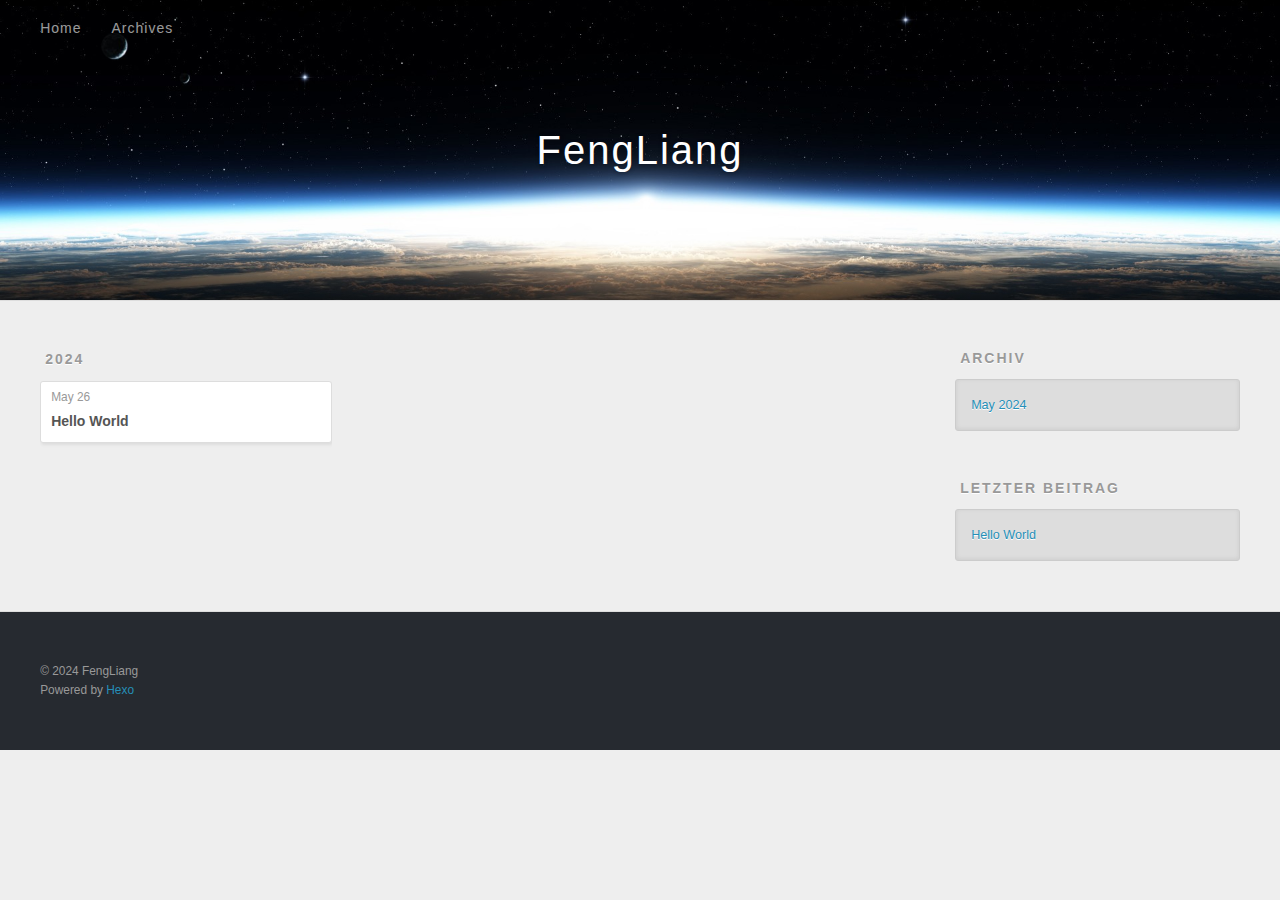
==== commit eac2f034: "Site updated: 2024-05-26 18:09:25" ====
--- a/archives/index.html
+++ b/archives/index.html
@@ -1,237 +1,185 @@
 <!DOCTYPE html>
-<html lang="en">
+<html>
 <head>
   <meta charset="utf-8">
   
   
+  <title>Archiv | FengLiang</title>
+  <meta name="viewport" content="width=device-width, initial-scale=1, shrink-to-fit=no">
+  <meta property="og:type" content="website">
+<meta property="og:title" content="FengLiang">
+<meta property="og:url" content="http://example.com/archives/index.html">
+<meta property="og:site_name" content="FengLiang">
+<meta property="og:locale">
+<meta property="article:author" content="FengLiang">
+<meta name="twitter:card" content="summary">
   
-  <meta name="viewport" content="width=device-width, initial-scale=1, maximum-scale=1, user-scalable=0">
-  <title>Archives |  Hexo</title>
-  
-    <link rel="apple-touch-icon" sizes="57x57" href="/images/webclip/apple-touch-icon-57x57.png">
-    <link rel="apple-touch-icon" sizes="72x72" href="/images/webclip/apple-touch-icon-72x72.png">
-    <link rel="apple-touch-icon" sizes="76x76" href="/images/webclip/apple-touch-icon-76x76.png">
-    <link rel="apple-touch-icon" sizes="114x114" href="/images/webclip/apple-touch-icon-114x114.png">
-    <link rel="apple-touch-icon" sizes="120x120" href="/images/webclip/apple-touch-icon-120x120.png">
-    <link rel="apple-touch-icon" sizes="144x144" href="/images/webclip/apple-touch-icon-144x144.png">
-    <link rel="apple-touch-icon" sizes="152x152" href="/images/webclip/apple-touch-icon-152x152.png">
-    <link rel="apple-touch-icon" sizes="180x180" href="/images/webclip/apple-touch-icon-180x180.png">
-    <link rel="apple-touch-icon" sizes="167x167" href="/images/webclip/apple-touch-icon-167x167.png">
+    <link rel="alternate" href="/atom.xml" title="FengLiang" type="application/atom+xml">
   
   
-    <link rel="shortcut icon" href="/images/favicon.ico">
+    <link rel="shortcut icon" href="/favicon.png">
   
   
   
 <link rel="stylesheet" href="/css/style.css">
 
+  
+    
+<link rel="stylesheet" href="/fancybox/jquery.fancybox.min.css">
+
+  
+  
 <meta name="generator" content="Hexo 7.2.0"></head>
 
 <body>
-  <main class="main">
-    
-	<header id="header" class="header">
+  <div id="container">
+    <div id="wrap">
+      <header id="header">
+  <div id="banner"></div>
+  <div id="header-outer" class="outer">
+    <div id="header-title" class="inner">
+      <h1 id="logo-wrap">
+        <a href="/" id="logo">FengLiang</a>
+      </h1>
+      
+    </div>
+    <div id="header-inner" class="inner">
+      <nav id="main-nav">
+        <a id="main-nav-toggle" class="nav-icon"><span class="fa fa-bars"></span></a>
+        
+          <a class="main-nav-link" href="/">Home</a>
+        
+          <a class="main-nav-link" href="/archives">Archives</a>
+        
+      </nav>
+      <nav id="sub-nav">
+        
+        
+          <a class="nav-icon" href="/atom.xml" title="RSS Feed"><span class="fa fa-rss"></span></a>
+        
+        <a class="nav-icon nav-search-btn" title="Suche"><span class="fa fa-search"></span></a>
+      </nav>
+      <div id="search-form-wrap">
+        <form action="//google.com/search" method="get" accept-charset="UTF-8" class="search-form"><input type="search" name="q" class="search-form-input" placeholder="Suche"><button type="submit" class="search-form-submit">&#xF002;</button><input type="hidden" name="sitesearch" value="http://example.com"></form>
+      </div>
+    </div>
+  </div>
+</header>
 
-	<div class="container">
-		<nav class="navbar d-flex align-items-center">
-			<a class="brand" href="/">
-				<img class="logo lazyload" data-src="/images/brand.svg" alt="Hexo" role="img">
-			</a>
-			<ul class="main-nav">
+      <div class="outer">
+        <section id="main">
+  
   
     
-  <li class="nav-item ">
-    <a class="nav-item-link" href="/">首页</a>
-  </li>
+    
+      
+      
+      <section class="archives-wrap">
+        <div class="archive-year-wrap">
+          <a href="/archives/2024" class="archive-year">2024</a>
+        </div>
+        <div class="archives">
+    
+    <article class="archive-article archive-type-post">
+  <div class="archive-article-inner">
+    <header class="archive-article-header">
+      <a href="/2024/05/26/hello-world/" class="archive-article-date">
+  <time class="dt-published" datetime="2024-05-26T08:11:08.583Z" itemprop="datePublished">May 26</time>
+</a>
+      
+  
+    <h1 itemprop="name">
+      <a class="archive-article-title" href="/2024/05/26/hello-world/">Hello World</a>
+    </h1>
+  
+
+    </header>
+  </div>
+</article>
+  
+  
+    </div></section>
+  
+
+
+</section>
+        
+          <aside id="sidebar">
   
     
-  <li class="nav-item ">
-    <a class="nav-item-link" href="/gallery">画廊</a>
-  </li>
+
   
     
-  <li class="nav-item ">
-    <a class="nav-item-link" href="/stories">案例</a>
-  </li>
+
   
     
-  <li class="nav-item active">
-    <a class="nav-item-link" href="/archives">新闻</a>
-  </li>
   
     
-  <li class="nav-item ">
-    <a class="nav-item-link" href="/about">关于</a>
-  </li>
-  
-</ul>
-		</nav>
-		<a id="mobile-nav-toggle">
-			<span class="mobile-nav-toggle-bar"></span>
-			<span class="mobile-nav-toggle-bar"></span>
-			<span class="mobile-nav-toggle-bar"></span>
-		</a>
-	</div>
-</header>
+  <div class="widget-wrap">
+    <h3 class="widget-title">Archiv</h3>
+    <div class="widget">
+      <ul class="archive-list"><li class="archive-list-item"><a class="archive-list-link" href="/archives/2024/05/">May 2024</a></li></ul>
+    </div>
+  </div>
 
-    <section>
-      <div class="container">
-  <div class="page-heading">
-  <!-- page-type-title -->
+
   
     
-<h1 class="page-type-title">Archives</h1>
+  <div class="widget-wrap">
+    <h3 class="widget-title">letzter Beitrag</h3>
+    <div class="widget">
+      <ul>
+        
+          <li>
+            <a href="/2024/05/26/hello-world/">Hello World</a>
+          </li>
+        
+      </ul>
+    </div>
+  </div>
+
   
-  <!-- page-type-slogan -->
-  <h5 class="slogan font-w-lighter text-gray">
-    
-    汇聚热点话题 打造创新思路
-    
-  </h5>
-</div>
-  
-  
-  
-  
-  
-  
-
-<section class="archives-wrap">
-  <div class="archive-year-wrap">
-    <a href="/archives/2024" class="archive-year">2024</a>
-  </div>
-  <div class="archives">
-    <div class="row flex-wrap">
-      
-      <div class="col-3">
-  <article class="archive-article archive-type-post">
-    <div class="card rounded">
-      
-      <div class="card-body bg-light">
-        
-  
-    <h5 class="article-title mb-0 line-clamp line-clamp-1" itemprop="name">
-      <a href="/2024/05/26/hello-world/">Hello World</a>
-    </h5>
-  
-
-        <time class="text-gray" datetime="2024-05-26T08:11:08.583Z" itemprop="datePublished">
-  2024-05-26
-</time>
-        <div class="card-text mt-3 line-clamp line-clamp-2"></div>
-        <hr class="hr">
-        
-        <div class="article-more-link">
-          <a href="/2024/05/26/hello-world/#more">阅读全文</a>
-        </div>
+</aside>
         
       </div>
-    </div>
-  </article>
-</div>
+      <footer id="footer">
+  
+  <div class="outer">
+    <div id="footer-info" class="inner">
       
-      
+      &copy; 2024 FengLiang<br>
+      Powered by <a href="https://hexo.io/" target="_blank">Hexo</a>
     </div>
   </div>
-</section>
+</footer>
+
+    </div>
+    <nav id="mobile-nav">
+  
+    <a href="/" class="mobile-nav-link">Home</a>
+  
+    <a href="/archives" class="mobile-nav-link">Archives</a>
+  
+</nav>
+    
+
+
+<script src="/js/jquery-3.6.4.min.js"></script>
+
+
+
+  
+<script src="/fancybox/jquery.fancybox.min.js"></script>
 
 
 
 
-</div>
-    </section>
-    <footer class="footer pt-5 mt-5">
-  <div class="container">
-    <div class="py-3">
-      <div class="row justify-content-between">
-        <div class="col-6">
-          <img class="filter-gray mb-3 lazyload" height="40" data-src="/images/brand.svg" alt="Hexo" role="img">
-          <p class="mb-4"></p>
-          <ul class="list-inline">
-            
-          </ul>
-        </div>
-        <div class="col-4">
-          <h5>友情链接</h5>
-          <ul class="list-inline">
-            
-          </ul>
-        </div>
-      </div>
-    </div>
-    <hr class="hr" style="opacity: .25;">
-    <div class="pt-3 pb-5">
-      <ul class="list-inline mb-0 text-center">
-        <li class="list-inline-item">&copy; 2024 Hexo</li>
-        
-        <li class="list-inline-item">Powered by <a href="http://hexo.io/" target="_blank">Hexo</a></li>
-        <li class="list-inline-item">Designer <a href="https://acorn.imaging.xin/" target="_blank">John Doe</a></li>
-      </ul>
-    </div>
-  </div>
-</footer>
-  </main>
-  <div id="mobile-nav-dimmer"></div>
-<div id="mobile-nav">
-	<div id="mobile-nav-inner">
-		<ul class="mobile-nav">
-  
-    
-  <li class="nav-item ">
-    <a class="nav-item-link" href="/">首页</a>
-  </li>
-  
-    
-  <li class="nav-item ">
-    <a class="nav-item-link" href="/gallery">画廊</a>
-  </li>
-  
-    
-  <li class="nav-item ">
-    <a class="nav-item-link" href="/stories">案例</a>
-  </li>
-  
-    
-  <li class="nav-item active">
-    <a class="nav-item-link" href="/archives">新闻</a>
-  </li>
-  
-    
-  <li class="nav-item ">
-    <a class="nav-item-link" href="/about">关于</a>
-  </li>
-  
-</ul>
-		
-	</div>
-</div>
-
-  <script src="/libs/feather/feather.min.js"></script>
-<script src="/libs/lazysizes/lazysizes.min.js"></script>
-
-	<script src="/libs/tocbot/tocbot.min.js"></script>
-	<script>
-    tocbot.init({
-      // Where to render the table of contents.
-      tocSelector: '.js-toc',
-      // Where to grab the headings to build the table of contents.
-      contentSelector: '.js-toc-content',
-      // Which headings to grab inside of the contentSelector element.
-      headingSelector: 'h2, h3',
-      // For headings inside relative or absolute positioned containers within content.
-      hasInnerContainers: true,
-    });
-	</script>
+<script src="/js/script.js"></script>
 
 
 
 
 
-<script src="/js/mobile-nav.js"></script>
-
-
-<script src="/js/script.js"></script>
-
-
+  </div>
 </body>
 </html>--- a/css/style.css
+++ b/css/style.css
@@ -1,2410 +1 @@
-@import "https://cdn.jsdelivr.net/npm/firacode@6.2.0/distr/fira_code.css";
-/* normalize.css v8.0.0 | MIT License | github.com/necolas/normalize.css */
-html {
-  line-height: 1.15 /* 1 */;
-  -webkit-text-size-adjust: 100% /* 2 */;
-}
-body {
-  margin: 0;
-}
-h1 {
-  font-size: 2em;
-  margin: 0.67em 0;
-}
-hr {
-  box-sizing: content-box /* 1 */;
-  height: 0 /* 1 */;
-  overflow: visible /* 2 */;
-}
-pre {
-  font-family: monospace, monospace /* 1 */;
-  font-size: 1em /* 2 */;
-}
-a {
-  background-color: transparent;
-}
-abbr[title] {
-  border-bottom: none /* 1 */;
-  text-decoration: underline /* 2 */;
-  text-decoration: underline dotted /* 2 */;
-}
-b,
-strong {
-  font-weight: bolder;
-}
-code,
-kbd,
-samp {
-  font-family: monospace, monospace /* 1 */;
-  font-size: 1em /* 2 */;
-}
-small {
-  font-size: 80%;
-}
-sub,
-sup {
-  font-size: 75%;
-  line-height: 0;
-  position: relative;
-  vertical-align: baseline;
-}
-sub {
-  bottom: -0.25em;
-}
-sup {
-  top: -0.5em;
-}
-img {
-  border-style: none;
-}
-button,
-input,
-optgroup,
-select,
-textarea {
-  font-family: inherit /* 1 */;
-  font-size: 100% /* 1 */;
-  line-height: 1.15 /* 1 */;
-  margin: 0 /* 2 */;
-}
-button,
-input {
-  overflow: visible;
-}
-button,
-select {
-  text-transform: none;
-}
-button,
-[type="button"],
-[type="reset"],
-[type="submit"] {
-  -webkit-appearance: button;
-}
-button::-moz-focus-inner,
-[type="button"]::-moz-focus-inner,
-[type="reset"]::-moz-focus-inner,
-[type="submit"]::-moz-focus-inner {
-  border-style: none;
-  padding: 0;
-}
-button:-moz-focusring,
-[type="button"]-moz-focusring,
-[type="reset"]-moz-focusring,
-[type="submit"]-moz-focusring {
-  outline: 1px dotted ButtonText;
-}
-fieldset {
-  padding: 0.35em 0.75em 0.625em;
-}
-legend {
-  box-sizing: border-box /* 1 */;
-  color: inherit /* 2 */;
-  display: table /* 1 */;
-  max-width: 100% /* 1 */;
-  padding: 0 /* 3 */;
-  white-space: normal /* 1 */;
-}
-progress {
-  vertical-align: baseline;
-}
-textarea {
-  overflow: auto;
-}
-[type="checkbox"],
-[type="radio"] {
-  box-sizing: border-box /* 1 */;
-  padding: 0 /* 2 */;
-}
-[type="number"]::-webkit-inner-spin-button,
-[type="number"]::-webkit-outer-spin-button {
-  height: auto;
-}
-[type="search"] {
-  -webkit-appearance: textfield /* 1 */;
-  outline-offset: -2px /* 2 */;
-}
-[type="search"]::-webkit-search-decoration {
-  -webkit-appearance: none;
-}
-::-webkit-file-upload-button {
-  -webkit-appearance: button /* 1 */;
-  font: inherit /* 2 */;
-}
-details {
-  display: block;
-}
-summary {
-  display: list-item;
-}
-template {
-  display: none;
-}
-[hidden] {
-  display: none;
-}
-*,
-*::before,
-*::after {
-  box-sizing: border-box;
-}
-html,
-body {
-  height: 100%;
-  text-size-adjust: 100%;
-}
-html {
-  font-size: 62.5%;
-  -ms-overflow-style: scrollbar;
-  -webkit-tap-highlight-color: transparent;
-}
-body {
-  position: relative;
-  font-family: "Helvetica Neue", Helvetica, "PingFang SC", "Hiragino Sans GB", "Microsoft YaHei", "微软雅黑", Arial, sans-serif;
-  font-size: 1.6rem;
-  line-height: 1.5;
-  background-color: #fff;
-  color: #212529;
-  padding: 0;
-  margin: 0;
-  overflow-x: hidden;
-}
-.feather {
-  text-align: bottom;
-}
-.article-entry {
-  line-height: 1.75;
-}
-.article-entry a {
-  text-decoration: none;
-  padding-bottom: 0.1rem;
-  border-bottom: 0.2rem solid rgba(30,144,255,0.25);
-  transition: all 0.3s ease-in-out 0s;
-}
-.article-entry a:hover {
-  border-bottom-color: rgba(30,144,255,0.75);
-}
-.article-entry a:active {
-  border-bottom-style: dashed;
-}
-.article-entry strong {
-  font-weight: bold;
-}
-.article-entry em,
-.article-entry cite {
-  font-style: italic;
-  color: #6c757d;
-}
-.article-entry sup,
-.article-entry sub {
-  font-size: 75%;
-  line-height: 0;
-  position: relative;
-  vertical-align: baseline;
-}
-.article-entry sup {
-  top: -0.5rem;
-}
-.article-entry sub {
-  bottom: -0.25rem;
-}
-.article-entry small {
-  font-size: 85%;
-}
-.article-entry mark {
-  background-color: rgba(255,255,0,0.25);
-}
-.article-entry acronym,
-.article-entry abbr {
-  border-bottom: 0.1rem #dee2e6 dotted;
-}
-.article-entry ul,
-.article-entry ol,
-.article-entry dl {
-  margin: 1.5rem 0;
-  line-height: line-height;
-}
-.article-entry ul,
-.article-entry ol {
-  padding-left: 1em;
-}
-.article-entry ul {
-  list-style-type: circle;
-}
-.article-entry p,
-.article-entry table,
-.article-entry blockquote {
-  margin: 1.5rem 0;
-}
-.article-entry img,
-.article-entry video {
-  max-width: 100%;
-  height: auto;
-  display: block;
-  margin: auto;
-}
-.article-entry iframe {
-  border: none;
-}
-.article-entry table {
-  width: 100%;
-  border-collapse: collapse;
-  vertical-align: middle;
-  empty-cells: show;
-  text-align: left;
-}
-.article-entry table th,
-.article-entry table td,
-.article-entry table {
-  border: 0.1rem #dee2e6 solid;
-}
-.article-entry table th,
-.article-entry table td {
-  padding: 1rem;
-}
-.article-entry table tbody tr:nth-child(2n) {
-  background-color: #f8f9fa;
-}
-.article-entry hr {
-  border: none;
-  border-bottom: 0.1rem #dee2e6 solid;
-  margin: 1rem 0;
-}
-.article-entry blockquote {
-  position: relative;
-  display: block;
-  padding-left: 2rem;
-  width: 100%;
-  overflow: auto;
-  border-left: 0.4rem #ffa502 solid;
-  color: #6c757d;
-}
-.article-entry blockquote p {
-  margin: 0;
-}
-.article-entry blockquote footer cite:before {
-  content: "—";
-  padding: 0 0.5rem;
-}
-h1,
-h2,
-h3,
-h4,
-h5,
-h6,
-p,
-ul,
-ol,
-dl {
-  padding-top: 0;
-  margin-top: 0;
-  margin-bottom: 1rem;
-}
-ul {
-  list-style: disc;
-}
-ol {
-  list-style: decimal;
-}
-dt {
-  font-weight: bold;
-}
-strong {
-  font-weight: bold;
-}
-em,
-cite {
-  font-style: italic;
-}
-sup,
-sub {
-  font-size: 75%;
-  line-height: 0;
-  position: relative;
-  vertical-align: baseline;
-}
-sup {
-  top: -0.5em;
-}
-sub {
-  bottom: -0.2em;
-}
-small {
-  font-size: 85%;
-}
-acronym,
-abbr {
-  border-bottom: 1px dotted;
-}
-a {
-  color: #1e90ff;
-  text-decoration: none;
-}
-a:hover {
-  color: #359bff;
-}
-a:active {
-  color: #0182ff;
-}
-a.disabled {
-  color: #6c757d;
-}
-h1,
-.h1 {
-  font-size: 4rem;
-}
-h2,
-.h2 {
-  font-size: 3.2rem;
-}
-h3,
-.h3 {
-  font-size: 2.8rem;
-}
-h4,
-.h4 {
-  font-size: 2.4rem;
-}
-h5,
-.h5 {
-  font-size: 2rem;
-}
-h6,
-.h6 {
-  font-size: 1.6rem;
-}
-.hr {
-  border: none;
-  border-bottom: 0.1rem #dee2e6 solid;
-  margin: 1rem 0;
-}
-.text-center {
-  text-align: center;
-}
-.text-right {
-  text-align: right;
-}
-.text-left {
-  text-align: left;
-}
-.font-w-normal {
-  font-weight: normal;
-}
-.font-w-bold {
-  font-weight: bold;
-}
-.font-w-bolder {
-  font-weight: bolder;
-}
-.font-w-lighter {
-  font-weight: lighter;
-}
-.text-primary {
-  color: #1e90ff !important;
-}
-.bg-primary {
-  background-color: #1e90ff !important;
-}
-.btn-primary {
-  background-color: #1e90ff;
-  border-color: #1e90ff;
-}
-.btn-primary:hover {
-  background-color: #359bff;
-}
-.text-secondary {
-  color: #ffa502 !important;
-}
-.bg-secondary {
-  background-color: #ffa502 !important;
-}
-.btn-secondary {
-  background-color: #ffa502;
-  border-color: #ffa502;
-}
-.btn-secondary:hover {
-  background-color: #ffae1b;
-}
-.text-success {
-  color: #7bed9f !important;
-}
-.bg-success {
-  background-color: #7bed9f !important;
-}
-.btn-success {
-  background-color: #7bed9f;
-  border-color: #7bed9f;
-}
-.btn-success:hover {
-  background-color: #88efa9;
-}
-.text-danger {
-  color: #ff6b81 !important;
-}
-.bg-danger {
-  background-color: #ff6b81 !important;
-}
-.btn-danger {
-  background-color: #ff6b81;
-  border-color: #ff6b81;
-}
-.btn-danger:hover {
-  background-color: #ff7a8e;
-}
-.text-warning {
-  color: #eccc68 !important;
-}
-.bg-warning {
-  background-color: #eccc68 !important;
-}
-.btn-warning {
-  background-color: #eccc68;
-  border-color: #eccc68;
-}
-.btn-warning:hover {
-  background-color: #eed177;
-}
-.text-info {
-  color: #70a1ff !important;
-}
-.bg-info {
-  background-color: #70a1ff !important;
-}
-.btn-info {
-  background-color: #70a1ff;
-  border-color: #70a1ff;
-}
-.btn-info:hover {
-  background-color: #7eaaff;
-}
-.text-light {
-  color: #f8f9fa !important;
-}
-.bg-light {
-  background-color: #f8f9fa !important;
-}
-.btn-light {
-  background-color: #f8f9fa;
-  border-color: #f8f9fa;
-}
-.btn-light:hover {
-  background-color: #f9fafa;
-}
-.text-gray {
-  color: #6c757d !important;
-}
-.bg-gray {
-  background-color: #6c757d !important;
-}
-.btn-gray {
-  background-color: #6c757d;
-  border-color: #6c757d;
-}
-.btn-gray:hover {
-  background-color: #79838b;
-}
-.text-dark {
-  color: #212529 !important;
-}
-.bg-dark {
-  background-color: #212529 !important;
-}
-.btn-dark {
-  background-color: #212529;
-  border-color: #212529;
-}
-.btn-dark:hover {
-  background-color: #343b41;
-}
-.text-white {
-  color: #fff !important;
-}
-.bg-white {
-  background-color: #fff !important;
-}
-.btn-white {
-  background-color: #fff;
-  border-color: #fff;
-}
-.btn-white:hover {
-  background-color: #fff;
-}
-.line-clamp {
-  display: -webkit-box;
-  -webkit-box-orient: vertical;
-  overflow: hidden;
-}
-.line-clamp-1 {
-  -webkit-line-clamp: 1;
-}
-.line-clamp-2 {
-  -webkit-line-clamp: 2;
-}
-.line-clamp-3 {
-  -webkit-line-clamp: 3;
-}
-.line-clamp-4 {
-  -webkit-line-clamp: 4;
-}
-.line-clamp-5 {
-  -webkit-line-clamp: 5;
-}
-.clearfix::before,
-.clearfix::after {
-  content: "";
-  display: table;
-  clear: both;
-}
-.img-fluid {
-  min-width: 100%;
-  max-width: 100%;
-}
-.feather {
-  vertical-align: text-top;
-}
-.currency::before {
-  content: attr(data-currency);
-  font-size: 50%;
-  font-weight: normal;
-  margin-right: 0.5rem;
-}
-.blockquote {
-  position: relative;
-  margin-right: auto;
-  margin-left: auto;
-}
-@media screen and (min-width: 768px) {
-  .blockquote {
-    width: 80%;
-  }
-}
-.blockquote .blockquote-body {
-  position: relative;
-  padding: 1rem 5rem;
-}
-.blockquote .blockquote-body::before {
-  position: absolute;
-  top: 0;
-  left: 0;
-  content: url("/images/icons/quotes_before.svg");
-}
-.blockquote .blockquote-body::after {
-  position: absolute;
-  right: 0;
-  bottom: 0;
-  content: url("/images/icons/quotes_after.svg");
-}
-.blockquote .blockquote-footer {
-  display: block;
-  font-style: italic;
-  color: #6c757d;
-}
-.blockquote .blockquote-footer::before {
-  content: '—';
-  margin-right: 1rem;
-  display: inline-block;
-  width: 1.6rem;
-}
-.article-title,
-.page-type-title {
-  position: relative;
-  font-weight: normal;
-}
-.page-type-title {
-  font-size: 3.2rem;
-}
-.btn {
-  display: inline-block;
-  border-width: 0.1rem;
-  border-color: transparent;
-  border-radius: 0.4rem;
-  padding: 1rem 2rem;
-  cursor: pointer;
-}
-.btn-sm {
-  padding: 1rem;
-}
-.btn-lg {
-  padding: 1rem 3rem;
-}
-.btn-block {
-  display: block;
-  width: 100%;
-}
-.container,
-.container-fluid {
-  position: relative;
-  margin: 0 auto;
-}
-.container {
-  max-width: 114rem;
-  padding-right: 1rem;
-  padding-left: 1rem;
-}
-@media screen and (min-width: 114rem) {
-  .container {
-    padding-right: 0;
-    padding-left: 0;
-  }
-}
-.container-full {
-  max-width: 100%;
-}
-.header {
-  position: relative;
-  z-index: 9;
-  margin-bottom: 3rem;
-  box-shadow: 0 0.5rem 1rem rgba(33,37,41,0.025);
-  transition: all 0.3s ease-in-out 0s;
-}
-.header .brand {
-  position: relative;
-  z-index: 9;
-}
-.header .brand .logo {
-  height: 4rem;
-}
-.header.header-absolute,
-.header.header-fixed {
-  z-index: 9;
-  left: 0;
-  top: 0;
-  width: 100%;
-}
-.header.header-absolute {
-  position: absolute;
-}
-.header.header-absolute .main-nav .nav-item-link {
-  color: #f8f9fa;
-}
-.header.header-fixed {
-  position: fixed;
-  background-color: #fff;
-}
-.navbar {
-  position: relative;
-  justify-content: center;
-}
-.navbar .main-nav {
-  display: none;
-}
-.navbar .search-input {
-  position: absolute;
-  right: 0;
-  top: 50%;
-  transform: translateY(-50%);
-}
-@media screen and (min-width: 768px) {
-  .navbar {
-    justify-content: space-between;
-  }
-  .navbar .brand {
-    margin-right: 5rem;
-  }
-  .navbar .main-nav {
-    display: block;
-  }
-}
-.main-nav {
-  list-style: none;
-  padding-left: 0;
-  margin-left: 0;
-  margin-bottom: 0;
-  padding: 1rem 0;
-}
-.main-nav .nav-item {
-  display: inline-block;
-  position: relative;
-}
-.main-nav .nav-item .nav-item-link {
-  display: inline-block;
-  padding: 1rem;
-  color: #212529;
-}
-.main-nav .nav-item.active .nav-item-link {
-  color: #1e90ff;
-}
-#mobile-nav-toggle {
-  position: absolute;
-  z-index: 9;
-  bottom: 0;
-  top: 0;
-  left: 1rem;
-  width: 24px;
-  height: 19.200000000000003px;
-  margin: auto;
-  opacity: 0.5;
-  cursor: pointer;
-  transition: all 0.3s ease-in-out 0s;
-}
-#mobile-nav-toggle:active,
-.mobile-nav-on #mobile-nav-toggle {
-  opacity: 1;
-}
-@media screen and (min-width: 768px) {
-  #mobile-nav-toggle {
-    display: none;
-  }
-}
-.mobile-nav-toggle-bar {
-  background: #212529;
-  position: absolute;
-  left: 0;
-  width: 100%;
-  height: 2px;
-  transition: all 0.3s ease-in-out 0s;
-  transform-origin: 0;
-  border-radius: 2px;
-}
-.mobile-nav-toggle-bar:first-child {
-  top: 0;
-}
-.mobile-nav-on .mobile-nav-toggle-bar:first-child {
-  transform: rotate(45deg);
-}
-.mobile-nav-toggle-bar:nth-child(2) {
-  top: 8.600000000000001px;
-}
-.mobile-nav-on .mobile-nav-toggle-bar:nth-child(2) {
-  opacity: 0;
-}
-.mobile-nav-toggle-bar:last-child {
-  top: 17.200000000000003px;
-}
-.mobile-nav-on .mobile-nav-toggle-bar:last-child {
-  transform: rotate(-45deg);
-}
-.header-absolute .mobile-nav-toggle-bar {
-  background: #fff;
-}
-#mobile-nav-dimmer {
-  position: absolute;
-  top: 0;
-  left: 100%;
-  height: 100%;
-  background: #000;
-  opacity: 0;
-  transition: all 0.3s ease-in-out 0s;
-}
-.mobile-nav-on #mobile-nav-dimmer {
-  width: 100%;
-  opacity: 0.7;
-  transform: translateX(-100%);
-}
-#mobile-nav {
-  position: fixed;
-  top: 0;
-  width: 26rem;
-  left: -26rem;
-  height: 100%;
-  background: #212529;
-  transition: all 0.3s ease-in-out 0s;
-}
-.mobile-nav-on #mobile-nav {
-  transform: translateX(100%);
-}
-#mobile-nav-inner {
-  overflow-y: auto;
-  padding: 1rem 0;
-  position: absolute;
-  bottom: 0;
-  right: 0;
-  left: 0;
-  top: 0;
-  -webkit-overflow-scrolling: touch;
-}
-.mobile-nav {
-  list-style: none;
-  padding-left: 0;
-  margin-left: 0;
-  margin-bottom: 0;
-  padding: 1rem 0;
-}
-.mobile-nav .nav-item {
-  display: block;
-  position: relative;
-}
-.mobile-nav .nav-item .nav-item-link {
-  display: block;
-  padding: 1rem;
-  color: #f8f9fa;
-  white-space: nowrap;
-  overflow: hidden;
-  text-overflow: ellipsis;
-}
-.mobile-nav .nav-item.active .nav-item-link {
-  color: #1e90ff;
-}
-.mobile-docs_menus .menu h6 {
-  padding: 0 1rem;
-  margin: 0;
-}
-.mobile-docs_menus .menu .menu-item .menu-item-link {
-  display: block;
-  padding: 1rem;
-  color: #f8f9fa;
-}
-.main {
-  transition: all 0.3s ease-in-out 0s;
-  height: 100%;
-  -webkit-overflow-scrolling: touch;
-}
-.mobile-nav-on .main {
-  transform: translateX(26rem);
-  overflow: hidden;
-  position: fixed;
-  top: 0;
-  bottom: 0;
-}
-.footer {
-  position: relative;
-  background-color: #212529;
-  color: #6c757d;
-}
-.footer a {
-  color: #6c757d;
-}
-.footer a:hover {
-  color: #f8f9fa;
-}
-.banner {
-  position: relative;
-  height: 20rem;
-  border-radius: 0.4rem;
-  background-size: cover;
-  background-position: center;
-  background-image: url("/images/banner/banner.jpg");
-  overflow: hidden;
-}
-.banner::before {
-  content: '';
-  position: absolute;
-  z-index: 0;
-  bottom: 0;
-  right: 0;
-  left: 0;
-  top: 0;
-  background-color: rgba(0,22,43,0.5);
-}
-.banner .banner-text {
-  position: absolute;
-  z-index: 1;
-  top: 50%;
-  left: 50%;
-  transform: translate(-50%, -50%);
-  color: #f8f9fa;
-}
-.banner .banner-text .page-type-title {
-  padding: 0;
-  font-weight: normal;
-  font-size: 3.2rem;
-}
-.carousel {
-  position: relative;
-  display: flex;
-  flex-wrap: wrap;
-  justify-content: center;
-}
-.carousel .carousel-radio[type="radio"] {
-  position: absolute;
-  opacity: 0;
-  top: 0;
-  left: 50%;
-  transform: translateX(-50%);
-}
-.carousel .carousel-radio[type="radio"]::after {
-  transition: none;
-}
-.carousel .carousel-radio[type="radio"] + .carousel-indicators {
-  order: 2;
-  display: inline-block;
-  margin: 2rem 0.5rem 1rem;
-  width: 1rem;
-  height: 1rem;
-  border-radius: 1rem;
-  background-color: #dee2e6;
-}
-.carousel .carousel-radio[type="radio"] + .carousel-indicators + .carousel-inner {
-  order: 1;
-  flex-grow: 1;
-  display: none;
-}
-.carousel .carousel-radio[type="radio"]:checked + .carousel-indicators {
-  background-color: #1e90ff;
-}
-.carousel .carousel-radio[type="radio"]:checked + .carousel-indicators + .carousel-inner {
-  display: block;
-}
-.section .section-heading {
-  position: relative;
-  padding-bottom: 1rem;
-  color: #1e90ff;
-}
-.section .section-heading::after {
-  content: '';
-  position: absolute;
-  left: 50%;
-  transform: translateX(-50%);
-  bottom: 0;
-  width: 5rem;
-  height: 0.3rem;
-  background-color: #ffa502;
-  border-radius: 0.3rem;
-}
-.card {
-  position: relative;
-  overflow: hidden;
-  transition: all 0.3s ease-in-out 0s;
-}
-.card .card-img {
-  display: block;
-  max-width: 100%;
-  transition: all 0.3s ease-in-out 0s;
-}
-.card .card-body,
-.card .card-header,
-.card .card-footer {
-  padding: 2rem;
-}
-.card .card-body .archive-article-title + time {
-  display: inline-block;
-  margin-bottom: 1rem;
-}
-.card .card-text,
-.card .card-text > p {
-  min-height: 4.800000000000001rem;
-  margin-bottom: 0;
-}
-.card:hover .card-img {
-  opacity: 0.8;
-}
-.instapic {
-  margin: -1rem;
-}
-.instapic .brand-img {
-  padding: 1rem;
-  height: 6.4rem;
-}
-.archive-year-wrap {
-  padding: 1rem 0;
-  margin-bottom: 1rem;
-  font-size: 2.4rem;
-}
-.archive-year-wrap .archive-year {
-  color: #6c757d;
-}
-.article-cover {
-  position: relative;
-  border-radius: 0.4rem;
-  overflow: hidden;
-}
-.article-cover .article-cover-img {
-  position: relative;
-  min-height: 100%;
-  max-width: 100%;
-}
-@media screen and (max-width: 768px) {
-  .article-cover {
-    max-height: 20rem;
-  }
-}
-@media screen and (min-width: 768px) {
-  .article-cover {
-    max-height: 50rem;
-  }
-}
-.article-inner {
-  padding: 1rem;
-}
-@media screen and (min-width: 768px) {
-  .article-inner {
-    max-width: 90rem;
-    margin-right: auto;
-    margin-left: auto;
-  }
-}
-.article-header {
-  margin-bottom: 1rem;
-}
-.article-more-link {
-  margin-bottom: 0;
-}
-.article-tag-list {
-  list-style: none;
-  padding-left: 0;
-  margin-left: 0;
-  position: relative;
-  padding-left: 1em;
-}
-.article-tag-list::before {
-  content: '';
-  background-size: cover;
-  background-image: url("data:image/svg+xml,<svg xmlns='http://www.w3.org/2000/svg' width='24' height='24' viewBox='0 0 24 24' fill='none' stroke='gray' stroke-width='2' stroke-linecap='round' stroke-linejoin='round'><path d='M20.59 13.41l-7.17 7.17a2 2 0 0 1-2.83 0L2 12V2h10l8.59 8.59a2 2 0 0 1 0 2.82z'></path><line x1='7' y1='7' x2='7.01' y2='7'></line></svg>");
-  width: 1em;
-  height: 1em;
-  display: block;
-  position: absolute;
-  left: 0;
-  top: 50%;
-  transform: translateY(-50%);
-}
-.article-tag-list .article-tag-list-item {
-  display: inline-block;
-  padding: 1rem;
-}
-.article-nav {
-  border-top: 0.1rem #dee2e6 solid;
-}
-.article-nav::before,
-.article-nav::after {
-  content: "";
-  display: table;
-  clear: both;
-}
-.article-nav .article-nav-link-wrap#article-nav-newer {
-  float: left;
-  text-align: left;
-}
-.article-nav .article-nav-link-wrap#article-nav-older {
-  float: right;
-  text-align: right;
-}
-.article-nav .article-nav-link-wrap .article-nav-caption {
-  color: #212529;
-}
-.article-author-avatar {
-  width: 2.4em;
-  height: 2.4em;
-  border-radius: 2.4em;
-}
-.album-grid {
-  display: grid;
-  grid-auto-flow: row dense;
-  grid-gap: 1rem;
-}
-.album-grid .album-grid-item {
-  position: relative;
-  overflow: hidden;
-  padding-bottom: 100%;
-}
-.album-grid-6 {
-  grid-template-columns: repeat(2, 1fr);
-}
-@media screen and (min-width: 768px) {
-  .album-grid-6 {
-    grid-template-columns: repeat(3, 1fr);
-  }
-}
-@media screen and (min-width: 992px) {
-  .album-grid-6 {
-    grid-template-columns: repeat(4, 1fr);
-  }
-  .album-grid-6 .album-grid-item:nth-of-type(1) {
-    grid-column-start: span 2;
-    padding-bottom: 50%;
-  }
-  .album-grid-6 .album-grid-item:nth-of-type(2) {
-    grid-row-start: span 2;
-  }
-}
-.album-grid-5 {
-  grid-template-columns: repeat(2, 1fr);
-}
-.album-grid-5 .album-grid-item:nth-of-type(2) {
-  grid-column-start: span 2;
-  padding-bottom: 50%;
-}
-@media screen and (min-width: 768px) {
-  .album-grid-5 {
-    grid-template-columns: repeat(3, 1fr);
-  }
-}
-@media screen and (min-width: 992px) {
-  .album-grid-5 {
-    grid-template-columns: repeat(4, 1fr);
-  }
-  .album-grid-5 .album-grid-item:nth-of-type(1) {
-    grid-row-start: span 2;
-  }
-  .album-grid-5 .album-grid-item:nth-of-type(5) {
-    grid-column-start: span 2;
-    padding-bottom: 50%;
-  }
-}
-.album-grid-4 {
-  grid-template-columns: repeat(6, 1fr);
-}
-.album-grid-4 .album-grid-item:nth-of-type(1),
-.album-grid-4 .album-grid-item:nth-of-type(4) {
-  grid-column-start: span 4;
-  padding-bottom: 50%;
-}
-.album-grid-4 .album-grid-item:nth-of-type(2),
-.album-grid-4 .album-grid-item:nth-of-type(3) {
-  grid-column-start: span 2;
-  padding-bottom: 50%;
-}
-.album-grid-3 {
-  grid-template-columns: repeat(3, 1fr);
-}
-.album-art {
-  position: absolute;
-  top: 0;
-  right: 0;
-  bottom: 0;
-  left: 0;
-  overflow: hidden;
-  background-size: cover;
-  background-position: center;
-  background-repeat: no-repeat;
-  border-radius: 1rem;
-}
-.album-art::after,
-.album-art .album-art-text {
-  position: absolute;
-  left: 0;
-}
-.album-art::after {
-  content: '';
-  z-index: 2;
-  top: 0;
-  background-color: #212529;
-  opacity: 0;
-  width: 100%;
-  height: 100%;
-  transition: all 0.3s ease-in-out 0s;
-}
-.album-art .album-art-text {
-  z-index: 3;
-  bottom: 0;
-  width: 100%;
-  height: auto;
-  padding: 1rem;
-  background-color: #1e90ff;
-  color: #f8f9fa;
-  transform: translateY(100%);
-  transition: all 0.3s ease-in-out 0s;
-}
-.album-art:hover::after {
-  opacity: 0.75;
-}
-.album-art:hover .album-art-text {
-  transform: translateY(0);
-}
-pre,
-code {
-  font-family: 'Fira Code', monospace;
-  background: #eee;
-  font-size: 0.95em;
-  line-height: 20px;
-}
-code {
-  padding: 0 5px;
-}
-pre {
-  padding: 10px 15px;
-}
-pre code {
-  border: none;
-  display: block;
-  padding: 0;
-}
-.highlight {
-  background: #2d2d2d;
-  color: #ccc;
-  overflow: auto;
-  margin: 0;
-  font-size: 1.4rem;
-}
-.highlight table {
-  margin: 0 !important;
-  border: 0;
-}
-.highlight table th,
-.highlight table td {
-  padding: 0;
-}
-.highlight figcaption {
-  margin: -5px 0 5px;
-  font-size: 0.9em;
-  color: #6c757d;
-}
-.highlight figcaption::before,
-.highlight figcaption::after {
-  content: "";
-  display: table;
-  clear: both;
-}
-.highlight figcaption a {
-  float: right;
-}
-.highlight pre {
-  padding: 0;
-  border: none;
-  background: none;
-}
-.highlight .line {
-  height: 20px;
-}
-pre .comment,
-pre .title {
-  color: #999;
-}
-pre .variable,
-pre .attribute,
-pre .tag,
-pre .regexp,
-pre .ruby .constant,
-pre .xml .tag .title,
-pre .xml .pi,
-pre .xml .doctype,
-pre .html .doctype,
-pre .css .id,
-pre .css .class,
-pre .css .pseudo {
-  color: #f2777a;
-}
-pre .number,
-pre .preprocessor,
-pre .built_in,
-pre .literal,
-pre .params,
-pre .constant {
-  color: #f99157;
-}
-pre .class,
-pre .ruby .class .title,
-pre .css .rules .attribute {
-  color: #9c9;
-}
-pre .string,
-pre .value,
-pre .inheritance,
-pre .header,
-pre .ruby .symbol,
-pre .xml .cdata {
-  color: #9c9;
-}
-pre .css .hexcolor {
-  color: #6cc;
-}
-pre .function,
-pre .python .decorator,
-pre .python .title,
-pre .ruby .function .title,
-pre .ruby .title .keyword,
-pre .perl .sub,
-pre .javascript .title,
-pre .coffeescript .title {
-  color: #69c;
-}
-pre .keyword,
-pre .javascript .function {
-  color: #c9c;
-}
-pre .marked {
-  background: #359bff;
-  color: rgba(255,255,255,0.8);
-}
-pre .deletion {
-  background: #ffeef0;
-  color: #b31d28;
-}
-pre .addition {
-  background: #f0fff4;
-  color: #22863a;
-}
-code {
-  display: inline-block;
-  border-radius: 0.4rem;
-}
-.highlight {
-  border-radius: 0.4rem;
-  margin: 1rem 0;
-  padding: 1rem 0;
-  overflow: auto;
-}
-.highlight pre {
-  margin: 0;
-}
-.highlight table {
-  width: auto;
-}
-.highlight table,
-.highlight table tr,
-.highlight table th,
-.highlight table td {
-  border: none;
-}
-.highlight table .gutter,
-.highlight table .code {
-  padding: 0.5rem 1rem;
-}
-.highlight table .gutter {
-  text-align: right;
-  color: #6c757d !important;
-  user-select: none;
-}
-.highlight figcaption {
-  padding: 0.5rem 1rem;
-  margin-bottom: 0;
-  border-bottom: 0.1rem #dee2e6 solid;
-}
-.learn-more {
-  position: absolute;
-  z-index: 2;
-  bottom: 1rem;
-  left: 50%;
-  transform: translateX(-50%);
-  animation: twinkling 3s linear infinite;
-}
-.learn-more a {
-  display: inline-block;
-  color: #f8f9fa;
-  transition: all 0.3s ease-in-out 0s;
-}
-.jumbotron {
-  height: auto;
-}
-.video {
-  position: relative;
-  height: auto;
-}
-.video-media {
-  position: relative;
-  z-index: 0;
-  height: 100vh;
-  overflow: hidden;
-}
-.video-media video,
-.video-media img {
-  position: absolute;
-  top: 50%;
-  left: 50%;
-  transform: translate(-50%, -50%);
-  min-width: 100%;
-  min-height: 100%;
-}
-.video-media article {
-  position: absolute;
-  top: 0;
-  right: 0;
-  bottom: 0;
-  left: 0;
-  background-color: rgba(0,22,43,0.85);
-}
-.video-media article .article-inset {
-  position: absolute;
-  top: 50%;
-  left: 50%;
-  transform: translate(-50%, -50%);
-  display: block;
-  color: #f8f9fa;
-  text-align: center;
-  font-size: large;
-}
-.video-frame {
-  position: absolute;
-  z-index: 1;
-  right: 0;
-  bottom: 0;
-  left: 0;
-  min-width: 100%;
-}
-.video-frame img {
-  display: block;
-  width: 100%;
-  transform: scale(2);
-  transform-origin: top center;
-}
-.hero {
-  background-color: #fff;
-}
-.hero-figure {
-  position: relative;
-  z-index: 0;
-  height: 90vh;
-  margin: 0;
-  padding: 0;
-  overflow: hidden;
-}
-.hero-figure::before {
-  content: '';
-  position: absolute;
-  z-index: 1;
-  top: 0;
-  right: 0;
-  bottom: 0;
-  left: 0;
-  background-color: rgba(0,22,43,0.5);
-}
-.hero-figure figcaption {
-  position: absolute;
-  z-index: 2;
-  top: 50%;
-  left: 50%;
-  transform: translate(-50%, -50%);
-  display: block;
-  color: #f8f9fa;
-  text-align: center;
-  font-size: large;
-}
-.hero-figure-img {
-  position: absolute;
-  top: 50%;
-  left: 50%;
-  transform: translate(-50%, -50%);
-  min-width: 100%;
-  max-height: 100%;
-}
-@-moz-keyframes twinkling {
-  0% {
-    opacity: 0.25;
-  }
-  50% {
-    opacity: 1;
-  }
-  100% {
-    opacity: 0.25;
-  }
-}
-@-webkit-keyframes twinkling {
-  0% {
-    opacity: 0.25;
-  }
-  50% {
-    opacity: 1;
-  }
-  100% {
-    opacity: 0.25;
-  }
-}
-@-o-keyframes twinkling {
-  0% {
-    opacity: 0.25;
-  }
-  50% {
-    opacity: 1;
-  }
-  100% {
-    opacity: 0.25;
-  }
-}
-@keyframes twinkling {
-  0% {
-    opacity: 0.25;
-  }
-  50% {
-    opacity: 1;
-  }
-  100% {
-    opacity: 0.25;
-  }
-}
-.page-heading {
-  display: flex;
-  flex-direction: column;
-  align-items: center;
-  justify-content: center;
-  margin-bottom: 2rem;
-}
-@media screen and (min-width: 768px) {
-  .page-heading {
-    flex-direction: row;
-    justify-content: space-between;
-  }
-}
-.js-toc {
-  display: none;
-  position: sticky;
-  float: right;
-  top: 0;
-  width: 18rem;
-  border-left: 0.1rem #dee2e6 solid;
-  font-size: 1.4rem;
-}
-.js-toc-content {
-  position: relative;
-}
-@media screen and (min-width: 992px) {
-  .js-toc {
-    display: block;
-  }
-  .js-toc-content {
-    margin-right: 20rem;
-  }
-}
-.toc-list {
-  list-style: none;
-  padding-left: 0;
-  margin-left: 0;
-  margin-left: 2rem;
-}
-.toc-list .toc-list-item {
-  position: relative;
-}
-.toc-list .toc-list-item .toc-link {
-  display: inline-block;
-  padding: 0.25rem 0;
-  color: #6c757d;
-}
-.toc-list .toc-list-item.is-active-li > .toc-link {
-  color: #1e90ff;
-}
-.toc-list .toc-list-item > .toc-list {
-  margin-left: 1em;
-}
-.toc-list .toc-list-item > .toc-list .toc-list-item {
-  list-style-type: '-';
-  padding-left: 0.5rem;
-}
-.toc-list .toc-list-item > .toc-list .toc-list-item::marker {
-  color: #6c757d;
-}
-.d-inline {
-  display: inline;
-}
-.d-inline-block {
-  display: inline-block;
-}
-.d-block {
-  display: block;
-}
-.d-grid {
-  display: grid;
-}
-.d-table {
-  display: table;
-}
-.d-table-row {
-  display: table-row;
-}
-.d-table-cell {
-  display: table-cell;
-}
-.d-flex {
-  display: flex;
-}
-.d-inline-flex {
-  display: inline-flex;
-}
-.d-none {
-  display: none;
-}
-.flex-row {
-  flex-direction: row;
-}
-.flex-column {
-  flex-direction: column;
-}
-.flex-wrap {
-  flex-wrap: wrap;
-}
-.flex-nowrap {
-  flex-wrap: nowrap;
-}
-.justify-content-start {
-  justify-content: flex-start;
-}
-.justify-content-end {
-  justify-content: flex-end;
-}
-.justify-content-center {
-  justify-content: center;
-}
-.justify-content-between {
-  justify-content: space-between;
-}
-.justify-content-around {
-  justify-content: space-around;
-}
-.justify-content-evenly {
-  justify-content: space-evenly;
-}
-.align-items-start {
-  align-items: flex-start;
-}
-.align-items-end {
-  align-items: flex-end;
-}
-.align-items-center {
-  align-items: center;
-}
-.align-items-baseline {
-  align-items: baseline;
-}
-.align-items-stretch {
-  align-items: stretch;
-}
-.align-content-start {
-  align-content: flex-start;
-}
-.align-content-end {
-  align-content: flex-end;
-}
-.align-content-center {
-  align-content: center;
-}
-.align-content-between {
-  align-content: space-between;
-}
-.align-content-around {
-  align-content: space-around;
-}
-.align-content-stretch {
-  align-content: stretch;
-}
-.align-self-auto {
-  align-self: auto;
-}
-.align-self-start {
-  align-self: flex-start;
-}
-.align-self-end {
-  align-self: flex-end;
-}
-.align-self-center {
-  align-self: center;
-}
-.align-self-baseline {
-  align-self: baseline;
-}
-.align-self-stretch {
-  align-self: stretch;
-}
-@media screen and (min-width: 768px) {
-  .item-order-1 {
-    order: 1;
-  }
-}
-@media screen and (min-width: 768px) {
-  .item-order-2 {
-    order: 2;
-  }
-}
-@media screen and (min-width: 768px) {
-  .item-order-3 {
-    order: 3;
-  }
-}
-@media screen and (min-width: 768px) {
-  .item-order-4 {
-    order: 4;
-  }
-}
-@media screen and (min-width: 768px) {
-  .item-order-5 {
-    order: 5;
-  }
-}
-@media screen and (min-width: 768px) {
-  .item-order-6 {
-    order: 6;
-  }
-}
-.row,
-.row-row {
-  display: flex;
-  margin: -1rem;
-}
-.row .col,
-.row-row .col {
-  flex: 1 1 auto;
-  padding: 1rem;
-}
-.col-1 {
-  padding: 1rem;
-  width: 100%;
-}
-@media screen and (min-width: 768px) {
-  .col-1 {
-    width: 8.333333333333332%;
-  }
-}
-.col-2 {
-  padding: 1rem;
-  width: 100%;
-}
-@media screen and (min-width: 768px) {
-  .col-2 {
-    width: 16.666666666666664%;
-  }
-}
-.col-3 {
-  padding: 1rem;
-  width: 100%;
-}
-@media screen and (min-width: 768px) {
-  .col-3 {
-    width: 25%;
-  }
-}
-.col-4 {
-  padding: 1rem;
-  width: 100%;
-}
-@media screen and (min-width: 768px) {
-  .col-4 {
-    width: 33.33333333333333%;
-  }
-}
-.col-5 {
-  padding: 1rem;
-  width: 100%;
-}
-@media screen and (min-width: 768px) {
-  .col-5 {
-    width: 41.66666666666667%;
-  }
-}
-.col-6 {
-  padding: 1rem;
-  width: 100%;
-}
-@media screen and (min-width: 768px) {
-  .col-6 {
-    width: 50%;
-  }
-}
-.col-7 {
-  padding: 1rem;
-  width: 100%;
-}
-@media screen and (min-width: 768px) {
-  .col-7 {
-    width: 58.333333333333336%;
-  }
-}
-.col-8 {
-  padding: 1rem;
-  width: 100%;
-}
-@media screen and (min-width: 768px) {
-  .col-8 {
-    width: 66.66666666666666%;
-  }
-}
-.col-9 {
-  padding: 1rem;
-  width: 100%;
-}
-@media screen and (min-width: 768px) {
-  .col-9 {
-    width: 75%;
-  }
-}
-.col-10 {
-  padding: 1rem;
-  width: 100%;
-}
-@media screen and (min-width: 768px) {
-  .col-10 {
-    width: 83.33333333333334%;
-  }
-}
-.col-11 {
-  padding: 1rem;
-  width: 100%;
-}
-@media screen and (min-width: 768px) {
-  .col-11 {
-    width: 91.66666666666666%;
-  }
-}
-.col-12 {
-  padding: 1rem;
-  width: 100%;
-}
-@media screen and (min-width: 768px) {
-  .col-12 {
-    width: 100%;
-  }
-}
-.row {
-  flex-direction: column;
-}
-@media screen and (min-width: 768px) {
-  .row {
-    flex-direction: row;
-  }
-}
-.row-row {
-  flex-direction: row;
-}
-.row-row .col-1 {
-  width: 8.333333333333332%;
-}
-.row-row .col-2 {
-  width: 16.666666666666664%;
-}
-.row-row .col-3 {
-  width: 25%;
-}
-.row-row .col-4 {
-  width: 33.33333333333333%;
-}
-.row-row .col-5 {
-  width: 41.66666666666667%;
-}
-.row-row .col-6 {
-  width: 50%;
-}
-.row-row .col-7 {
-  width: 58.333333333333336%;
-}
-.row-row .col-8 {
-  width: 66.66666666666666%;
-}
-.row-row .col-9 {
-  width: 75%;
-}
-.row-row .col-10 {
-  width: 83.33333333333334%;
-}
-.row-row .col-11 {
-  width: 91.66666666666666%;
-}
-.row-row .col-12 {
-  width: 100%;
-}
-.no-gutters .col,
-.no-gutters .col-1,
-.no-gutters .col-2,
-.no-gutters .col-3,
-.no-gutters .col-4,
-.no-gutters .col-5,
-.no-gutters .col-6,
-.no-gutters .col-7,
-.no-gutters .col-8,
-.no-gutters .col-9,
-.no-gutters .col-10,
-.no-gutters .col-11,
-.no-gutters .col-12 {
-  padding: 0;
-}
-.no-gutters {
-  margin: 0;
-}
-.list,
-.list-inline {
-  list-style: none;
-  padding-left: 0;
-  margin-left: 0;
-}
-.list-inline {
-  position: relative;
-  margin: 0 -1rem;
-}
-.list-inline .list-inline-item {
-  display: inline-block;
-  padding-right: 1rem;
-  padding-left: 1rem;
-}
-.w-25 {
-  width: 25%;
-}
-.h-25 {
-  height: 25%;
-}
-.w-50 {
-  width: 50%;
-}
-.h-50 {
-  height: 50%;
-}
-.w-75 {
-  width: 75%;
-}
-.h-75 {
-  height: 75%;
-}
-.w-100 {
-  width: 100%;
-}
-.h-100 {
-  height: 100%;
-}
-.w-auto {
-  width: auto;
-}
-.h-auto {
-  height: auto;
-}
-.m-0 {
-  margin: 0 !important;
-}
-.m-1 {
-  margin: 0.25rem !important;
-}
-.m-2 {
-  margin: 0.5rem !important;
-}
-.m-3 {
-  margin: 1rem !important;
-}
-.m-4 {
-  margin: 1.5rem !important;
-}
-.m-5 {
-  margin: 3rem !important;
-}
-.m-a {
-  margin: auto !important;
-}
-.mx-0 {
-  margin-right: 0 !important;
-  margin-left: 0 !important;
-}
-.mx-1 {
-  margin-right: 0.25rem !important;
-  margin-left: 0.25rem !important;
-}
-.mx-2 {
-  margin-right: 0.5rem !important;
-  margin-left: 0.5rem !important;
-}
-.mx-3 {
-  margin-right: 1rem !important;
-  margin-left: 1rem !important;
-}
-.mx-4 {
-  margin-right: 1.5rem !important;
-  margin-left: 1.5rem !important;
-}
-.mx-5 {
-  margin-right: 3rem !important;
-  margin-left: 3rem !important;
-}
-.mx-a {
-  margin-right: auto !important;
-  margin-left: auto !important;
-}
-.my-0 {
-  margin-top: 0 !important;
-  margin-bottom: 0 !important;
-}
-.my-1 {
-  margin-top: 0.25rem !important;
-  margin-bottom: 0.25rem !important;
-}
-.my-2 {
-  margin-top: 0.5rem !important;
-  margin-bottom: 0.5rem !important;
-}
-.my-3 {
-  margin-top: 1rem !important;
-  margin-bottom: 1rem !important;
-}
-.my-4 {
-  margin-top: 1.5rem !important;
-  margin-bottom: 1.5rem !important;
-}
-.my-5 {
-  margin-top: 3rem !important;
-  margin-bottom: 3rem !important;
-}
-.my-a {
-  margin-top: auto !important;
-  margin-bottom: auto !important;
-}
-.mt-0 {
-  margin-top: 0 !important;
-}
-.mt-1 {
-  margin-top: 0.25rem !important;
-}
-.mt-2 {
-  margin-top: 0.5rem !important;
-}
-.mt-3 {
-  margin-top: 1rem !important;
-}
-.mt-4 {
-  margin-top: 1.5rem !important;
-}
-.mt-5 {
-  margin-top: 3rem !important;
-}
-.mt-a {
-  margin-top: auto !important;
-}
-.mr-0 {
-  margin-right: 0 !important;
-}
-.mr-1 {
-  margin-right: 0.25rem !important;
-}
-.mr-2 {
-  margin-right: 0.5rem !important;
-}
-.mr-3 {
-  margin-right: 1rem !important;
-}
-.mr-4 {
-  margin-right: 1.5rem !important;
-}
-.mr-5 {
-  margin-right: 3rem !important;
-}
-.mr-a {
-  margin-right: auto !important;
-}
-.mb-0 {
-  margin-bottom: 0 !important;
-}
-.mb-1 {
-  margin-bottom: 0.25rem !important;
-}
-.mb-2 {
-  margin-bottom: 0.5rem !important;
-}
-.mb-3 {
-  margin-bottom: 1rem !important;
-}
-.mb-4 {
-  margin-bottom: 1.5rem !important;
-}
-.mb-5 {
-  margin-bottom: 3rem !important;
-}
-.mb-a {
-  margin-bottom: auto !important;
-}
-.ml-0 {
-  margin-left: 0 !important;
-}
-.ml-1 {
-  margin-left: 0.25rem !important;
-}
-.ml-2 {
-  margin-left: 0.5rem !important;
-}
-.ml-3 {
-  margin-left: 1rem !important;
-}
-.ml-4 {
-  margin-left: 1.5rem !important;
-}
-.ml-5 {
-  margin-left: 3rem !important;
-}
-.ml-a {
-  margin-left: auto !important;
-}
-.p-0 {
-  padding: 0 !important;
-}
-.p-1 {
-  padding: 0.25rem !important;
-}
-.p-2 {
-  padding: 0.5rem !important;
-}
-.p-3 {
-  padding: 1rem !important;
-}
-.p-4 {
-  padding: 1.5rem !important;
-}
-.p-5 {
-  padding: 3rem !important;
-}
-.p-a {
-  padding: auto !important;
-}
-.px-0 {
-  padding-right: 0 !important;
-  padding-left: 0 !important;
-}
-.px-1 {
-  padding-right: 0.25rem !important;
-  padding-left: 0.25rem !important;
-}
-.px-2 {
-  padding-right: 0.5rem !important;
-  padding-left: 0.5rem !important;
-}
-.px-3 {
-  padding-right: 1rem !important;
-  padding-left: 1rem !important;
-}
-.px-4 {
-  padding-right: 1.5rem !important;
-  padding-left: 1.5rem !important;
-}
-.px-5 {
-  padding-right: 3rem !important;
-  padding-left: 3rem !important;
-}
-.px-a {
-  padding-right: auto !important;
-  padding-left: auto !important;
-}
-.py-0 {
-  padding-top: 0 !important;
-  padding-bottom: 0 !important;
-}
-.py-1 {
-  padding-top: 0.25rem !important;
-  padding-bottom: 0.25rem !important;
-}
-.py-2 {
-  padding-top: 0.5rem !important;
-  padding-bottom: 0.5rem !important;
-}
-.py-3 {
-  padding-top: 1rem !important;
-  padding-bottom: 1rem !important;
-}
-.py-4 {
-  padding-top: 1.5rem !important;
-  padding-bottom: 1.5rem !important;
-}
-.py-5 {
-  padding-top: 3rem !important;
-  padding-bottom: 3rem !important;
-}
-.py-a {
-  padding-top: auto !important;
-  padding-bottom: auto !important;
-}
-.pt-0 {
-  padding-top: 0 !important;
-}
-.pt-1 {
-  padding-top: 0.25rem !important;
-}
-.pt-2 {
-  padding-top: 0.5rem !important;
-}
-.pt-3 {
-  padding-top: 1rem !important;
-}
-.pt-4 {
-  padding-top: 1.5rem !important;
-}
-.pt-5 {
-  padding-top: 3rem !important;
-}
-.pt-a {
-  padding-top: auto !important;
-}
-.pr-0 {
-  padding-right: 0 !important;
-}
-.pr-1 {
-  padding-right: 0.25rem !important;
-}
-.pr-2 {
-  padding-right: 0.5rem !important;
-}
-.pr-3 {
-  padding-right: 1rem !important;
-}
-.pr-4 {
-  padding-right: 1.5rem !important;
-}
-.pr-5 {
-  padding-right: 3rem !important;
-}
-.pr-a {
-  padding-right: auto !important;
-}
-.pb-0 {
-  padding-bottom: 0 !important;
-}
-.pb-1 {
-  padding-bottom: 0.25rem !important;
-}
-.pb-2 {
-  padding-bottom: 0.5rem !important;
-}
-.pb-3 {
-  padding-bottom: 1rem !important;
-}
-.pb-4 {
-  padding-bottom: 1.5rem !important;
-}
-.pb-5 {
-  padding-bottom: 3rem !important;
-}
-.pb-a {
-  padding-bottom: auto !important;
-}
-.pl-0 {
-  padding-left: 0 !important;
-}
-.pl-1 {
-  padding-left: 0.25rem !important;
-}
-.pl-2 {
-  padding-left: 0.5rem !important;
-}
-.pl-3 {
-  padding-left: 1rem !important;
-}
-.pl-4 {
-  padding-left: 1.5rem !important;
-}
-.pl-5 {
-  padding-left: 3rem !important;
-}
-.pl-a {
-  padding-left: auto !important;
-}
-.border {
-  border-style: solid;
-  border-width: 0.1rem;
-  border-color: #dee2e6;
-}
-.border-none {
-  border-style: none;
-}
-.border-dotted {
-  border-style: dotted;
-}
-.border-solid {
-  border-style: solid;
-}
-.border-double {
-  border-style: double;
-}
-.border-dashed {
-  border-style: dashed;
-}
-.rounded-0 {
-  border-radius: 0;
-}
-.rounded {
-  border-radius: 0.4rem;
-}
-.rounded-spacer {
-  border-radius: 1rem;
-}
-.rounded-circle {
-  border-radius: 50%;
-}
-.rounded-top {
-  border-top-left-radius: 0.4rem !important;
-  border-top-right-radius: 0.4rem !important;
-}
-.rounded-bottom {
-  border-bottom-left-radius: 0.4rem !important;
-  border-bottom-right-radius: 0.4rem !important;
-}
-.shadow {
-  box-shadow: 0 0.5rem 1rem rgba(33,37,41,0.125);
-}
-.shadow-hover {
-  transition: all 0.3s ease-in-out 0s;
-}
-.shadow-hover:hover {
-  box-shadow: 0 1rem 3rem rgba(33,37,41,0.125);
-}
-.filter-gray {
-  -webkit-filter: grayscale(100%);
-  -moz-filter: grayscale(100%);
-  -o-filter: grayscale(100%);
-  filter: grayscale(100%);
-  filter: #808080;
-}
-.index-about {
-  position: relative;
-  z-index: 1;
-  background-size: cover;
-  background-position: center;
-  background-image: url("/images/banner/city_scene.jpg");
-}
-.index-about::before {
-  content: '';
-  position: absolute;
-  z-index: 2;
-  top: 0;
-  right: 0;
-  bottom: 0;
-  left: 0;
-  background-image: linear-gradient(180deg, #00b5ef, #38f);
-  opacity: 0.9;
-}
-.index-about .container {
-  z-index: 3;
-}
-.lazyload,
-.lazyloading {
-  opacity: 0;
-}
-.lazyloaded {
-  opacity: 1;
-  transition: opacity;
-}
-.swiper {
-  position: relative;
-}
-.swiper .swiper-slide {
-  position: relative;
-  height: 100vh;
-  max-height: 768px;
-  overflow: hidden;
-}
-.swiper-slider-inset {
-  position: relative;
-  z-index: 1;
-  height: 100%;
-}
-.swiper-slider-media {
-  position: absolute;
-  z-index: 0;
-  top: 0;
-  right: 0;
-  bottom: 0;
-  left: 0;
-}
-.safari {
-  background-color: #f8f9fa;
-  border-radius: 0.4rem;
-}
-.safari,
-.safari .safari-header,
-.safari .safari-body {
-  position: relative;
-  overflow: hidden;
-}
-.safari-example {
-  height: 36rem;
-  padding: 0;
-  margin: 0;
-  background-repeat: no-repeat;
-  background-size: cover;
-  background-position: top left;
-  background-image: url("/images/example.png");
-}
-@media (-webkit-min-device-pixel-ratio: 2), (min-device-pixel-ratio: 2) {
-  .safari-example {
-    background-image: url("/images/example@2x.png");
-  }
-}
-.safari-btns {
-  position: relative;
-  background-color: #eb6b60;
-}
-.safari-btns,
-.safari-btns:before,
-.safari-btns:after {
-  display: inline-block;
-  width: 1rem;
-  height: 1rem;
-  border-radius: 1rem;
-}
-.safari-btns:before,
-.safari-btns:after {
-  content: '';
-  position: absolute;
-}
-.safari-btns:before {
-  left: 1.5rem;
-  background-color: #f4be4f;
-}
-.safari-btns:after {
-  left: 3rem;
-  background-color: #66c655;
-}
+body{width:100%}body:after,body:before{content:"";display:table}body:after{clear:both}a,abbr,acronym,address,applet,big,blockquote,body,caption,cite,code,dd,del,dfn,div,dl,dt,em,fieldset,form,h1,h2,h3,h4,h5,h6,html,iframe,img,ins,kbd,label,legend,li,object,ol,p,pre,q,s,samp,small,span,strike,strong,sub,sup,table,tbody,td,tfoot,th,thead,tr,tt,ul,var{margin:0;padding:0;border:0;outline:0;font-weight:inherit;font-style:inherit;font-family:inherit;font-size:100%;vertical-align:baseline}body{line-height:1;color:#000;background:#fff}ol,ul{list-style:none}table{border-collapse:separate;border-spacing:0;vertical-align:middle}caption,td,th{text-align:left;font-weight:400;vertical-align:middle}a img{border:none}button,input{margin:0;padding:0}button::-moz-focus-inner,input::-moz-focus-inner{border:0;padding:0}#container,body,html{height:100%}body{background:#eee;font:14px -apple-system,BlinkMacSystemFont,"Segoe UI",Roboto,Oxygen,Ubuntu,Cantarell,"Fira Sans","Droid Sans","Helvetica Neue",sans-serif;-webkit-text-size-adjust:100%}.outer{max-width:1220px;margin:0 auto;padding:0 20px}.outer:after,.outer:before{content:"";display:table}.outer:after{clear:both}.inner{display:inline;float:left;width:98.33333333333333%;margin:0 .833333333333333%}.alignleft,.left{float:left}.alignright,.right{float:right}.clear{clear:both}#container{position:relative}.mobile-nav-on{overflow:hidden}#wrap{height:100%;width:100%;position:absolute;top:0;left:0;transition:.2s ease-out;z-index:1;background:#eee}.mobile-nav-on #wrap{left:280px}@media screen and (min-width:768px){#main{display:inline;float:left;width:73.33333333333333%;margin:0 .833333333333333%}}.archive-year,.article-category-link,.article-date,.widget-title{text-decoration:none;text-transform:uppercase;letter-spacing:2px;color:#999;margin-bottom:1em;margin-left:5px;line-height:1em;text-shadow:0 1px #fff;font-weight:700}.archive-article-inner,.article-inner{background:#fff;box-shadow:1px 2px 3px #ddd;border:1px solid #ddd;border-radius:3px}.article-entry h1,.widget h1{font-size:2em}.article-entry h2,.widget h2{font-size:1.5em}.article-entry h3,.widget h3{font-size:1.3em}.article-entry h4,.widget h4{font-size:1.2em}.article-entry h5,.widget h5{font-size:1em}.article-entry h6,.widget h6{font-size:1em;color:#999}.article-entry hr,.widget hr{border:1px dashed #ddd}.article-entry strong,.widget strong{font-weight:700}.article-entry cite,.article-entry em,.widget cite,.widget em{font-style:italic}.article-entry sub,.article-entry sup,.widget sub,.widget sup{font-size:.75em;line-height:0;position:relative;vertical-align:baseline}.article-entry sup,.widget sup{top:-.5em}.article-entry sub,.widget sub{bottom:-.2em}.article-entry small,.widget small{font-size:.85em}.article-entry abbr,.article-entry acronym,.widget abbr,.widget acronym{border-bottom:1px dotted}.article-entry dl,.article-entry ol,.article-entry ul,.widget dl,.widget ol,.widget ul{margin:0 20px;line-height:1.6em}.article-entry ol ol,.article-entry ol ul,.article-entry ul ol,.article-entry ul ul,.widget ol ol,.widget ol ul,.widget ul ol,.widget ul ul{margin-top:0;margin-bottom:0}.article-entry ul,.widget ul{list-style:disc}.article-entry ol,.widget ol{list-style:decimal}.article-entry dt,.widget dt{font-weight:700}#header{height:300px;position:relative;border-bottom:1px solid #ddd}#header:after,#header:before{content:"";position:absolute;left:0;right:0;height:40px}#header:before{top:0;background:linear-gradient(rgba(0,0,0,.2),transparent)}#header:after{bottom:0;background:linear-gradient(transparent,rgba(0,0,0,.2))}#header-outer{height:100%;position:relative}#header-inner{position:relative;overflow:hidden}#banner{position:absolute;top:0;left:0;width:100%;height:100%;background:url("images/banner.jpg") center #000;background-size:cover;z-index:-1}#header-title{text-align:center;height:40px;position:absolute;top:50%;left:0;margin-top:-20px}#logo,#subtitle{text-decoration:none;color:#fff;font-weight:300;text-shadow:0 1px 4px rgba(0,0,0,.3)}#logo{font-size:40px;line-height:40px;letter-spacing:2px}#subtitle{font-size:16px;line-height:16px;letter-spacing:1px}#subtitle-wrap{margin-top:16px}#main-nav{float:left;margin-left:-15px}.main-nav-link,.nav-icon{float:left;color:#fff;opacity:.6;text-decoration:none;text-shadow:0 1px rgba(0,0,0,.2);transition:opacity .2s;display:block;padding:20px 15px}.main-nav-link:hover,.nav-icon:hover{opacity:1}.nav-icon{text-align:center;font-size:14px;width:14px;height:14px;padding:20px 15px;position:relative;cursor:pointer}.main-nav-link{font-weight:300;letter-spacing:1px}@media screen and (max-width:479px){.main-nav-link{display:none}}#main-nav-toggle{display:none}@media screen and (max-width:479px){#main-nav-toggle{display:block}}#sub-nav{float:right;margin-right:-15px}#search-form-wrap{position:absolute;top:15px;width:150px;height:30px;right:-150px;opacity:0;transition:.2s ease-out}#search-form-wrap.on{opacity:1;right:0}@media screen and (max-width:479px){#search-form-wrap{width:100%;right:-100%}}.search-form{position:absolute;top:0;left:0;right:0;background:#fff;padding:5px 15px;border-radius:15px;box-shadow:0 0 10px rgba(0,0,0,.3)}.search-form-input{border:none;background:0 0;color:#555;width:100%;font:13px -apple-system,BlinkMacSystemFont,"Segoe UI",Roboto,Oxygen,Ubuntu,Cantarell,"Fira Sans","Droid Sans","Helvetica Neue",sans-serif;outline:0}.search-form-input::-webkit-search-cancel-button,.search-form-input::-webkit-search-results-decoration{-webkit-appearance:none}.search-form-submit{position:absolute;top:50%;right:10px;margin-top:-7px;font:13px ForkAwesome;border:none;background:0 0;color:#bbb;cursor:pointer}.search-form-submit:focus,.search-form-submit:hover{color:#777}.article{margin:50px 0}.article-inner{overflow:hidden}.article-meta:after,.article-meta:before{content:"";display:table}.article-meta:after{clear:both}.article-date{float:left}.article-category{float:left;line-height:1em;color:#ccc;text-shadow:0 1px #fff;margin-left:8px}.article-category:before{content:"\2022"}.article-category-link{margin:0 12px 1em}.article-header{padding:20px 20px 0}.article-title{text-decoration:none;font-size:2em;font-weight:700;color:#555;line-height:1.1em;transition:color .2s}a.article-title:hover{color:#258fb8}.article-entry{color:#555;padding:0 20px}.article-entry:after,.article-entry:before{content:"";display:table}.article-entry:after{clear:both}.article-entry p,.article-entry table{line-height:1.6em;margin:1.6em 0}.article-entry h1,.article-entry h2,.article-entry h3,.article-entry h4,.article-entry h5,.article-entry h6{font-weight:700}.article-entry h1,.article-entry h2,.article-entry h3,.article-entry h4,.article-entry h5,.article-entry h6{line-height:1.1em;margin:1.1em 0}.article-entry a{color:#258fb8;text-decoration:none}.article-entry a:hover{text-decoration:underline}.article-entry dl,.article-entry ol,.article-entry ul{margin-top:1.6em;margin-bottom:1.6em}.article-entry img,.article-entry video{max-width:100%;height:auto;display:block;margin:auto}.article-entry iframe{border:none}.article-entry table{width:100%;border-collapse:collapse;border-spacing:0}.article-entry th{font-weight:700;border-bottom:3px solid #ddd;padding-bottom:.5em}.article-entry td{border-bottom:1px solid #ddd;padding:10px 0}.article-entry blockquote{font-family:Georgia,"Times New Roman",serif;margin:1.6em 20px;text-align:center}.article-entry blockquote footer{font-size:14px;margin:1.6em 0;font-family:-apple-system,BlinkMacSystemFont,"Segoe UI",Roboto,Oxygen,Ubuntu,Cantarell,"Fira Sans","Droid Sans","Helvetica Neue",sans-serif}.article-entry blockquote footer cite:before{content:"—";padding:0 .5em}.article-entry .pullquote{text-align:left;width:45%;margin:0}.article-entry .pullquote.left{margin-left:.5em;margin-right:1em}.article-entry .pullquote.right{margin-right:.5em;margin-left:1em}.article-entry .caption{color:#999;display:block;font-size:.9em;margin-top:.5em;position:relative;text-align:center}.article-entry .video-container{position:relative;padding-top:56.25%;height:0;overflow:hidden}.article-entry .video-container embed,.article-entry .video-container iframe,.article-entry .video-container object{position:absolute;top:0;left:0;width:100%;height:100%;margin-top:0}.article-more-link a{display:inline-block;line-height:1em;padding:6px 15px;border-radius:15px;background:#eee;color:#999;text-shadow:0 1px #fff;text-decoration:none}.article-more-link a:hover{background:#258fb8;color:#fff;text-decoration:none;text-shadow:0 1px #1e7293}.article-footer{font-size:.85em;line-height:1.6em;border-top:1px solid #ddd;padding-top:1.6em;margin:0 20px 20px}.article-footer:after,.article-footer:before{content:"";display:table}.article-footer:after{clear:both}.article-footer a{color:#999;text-decoration:none}.article-footer a:hover{color:#555}.article-tag-list-item{float:left;margin-right:10px}.article-tag-list-link:before{content:"#"}.article-comment-link{float:right}.article-comment-link:before{padding-right:8px}.article-share-link{cursor:pointer;float:right;margin-left:20px}.article-share-link:before{padding-right:6px}#article-nav{position:relative}#article-nav:after,#article-nav:before{content:"";display:table}#article-nav:after{clear:both}@media screen and (min-width:768px){#article-nav{margin:50px 0}#article-nav:before{width:8px;height:8px;position:absolute;top:50%;left:50%;margin-top:-4px;margin-left:-4px;content:"";border-radius:50%;background:#ddd;box-shadow:0 1px 2px #fff}}.article-nav-link-wrap{text-decoration:none;text-shadow:0 1px #fff;color:#999;box-sizing:border-box;margin-top:50px;text-align:center;display:block}.article-nav-link-wrap:hover{color:#555}@media screen and (min-width:768px){.article-nav-link-wrap{width:50%;margin-top:0}}@media screen and (min-width:768px){#article-nav-newer{float:left;text-align:right;padding-right:20px}}@media screen and (min-width:768px){#article-nav-older{float:right;text-align:left;padding-left:20px}}.article-nav-caption{text-transform:uppercase;letter-spacing:2px;color:#ddd;line-height:1em;font-weight:700}#article-nav-newer .article-nav-caption{margin-right:-2px}.article-nav-title{font-size:.85em;line-height:1.6em;margin-top:.5em}.article-share-box{position:absolute;display:none;background:#fff;box-shadow:1px 2px 10px rgba(0,0,0,.2);border-radius:3px;margin-left:-145px;overflow:hidden;z-index:1}.article-share-box.on{display:block}.article-share-input{width:100%;background:0 0;box-sizing:border-box;font:14px -apple-system,BlinkMacSystemFont,"Segoe UI",Roboto,Oxygen,Ubuntu,Cantarell,"Fira Sans","Droid Sans","Helvetica Neue",sans-serif;padding:0 15px;color:#555;outline:0;border:1px solid #ddd;border-radius:3px 3px 0 0;height:36px;line-height:36px}.article-share-links{background:#eee}.article-share-links:after,.article-share-links:before{content:"";display:table}.article-share-links:after{clear:both}.article-share-facebook,.article-share-linkedin,.article-share-pinterest,.article-share-twitter{width:50px;height:36px;display:block;float:left;position:relative;color:#999;text-shadow:0 1px #fff}.article-share-facebook:before,.article-share-linkedin:before,.article-share-pinterest:before,.article-share-twitter:before{font-size:20px;width:20px;height:20px;position:absolute;top:50%;left:50%;margin-top:-10px;margin-left:-10px;text-align:center}.article-share-facebook:hover,.article-share-linkedin:hover,.article-share-pinterest:hover,.article-share-twitter:hover{color:#fff}.article-share-twitter:hover{background:#00aced;text-shadow:0 1px #008abe}.article-share-facebook:hover{background:#3b5998;text-shadow:0 1px #2f477a}.article-share-pinterest:hover{background:#cb2027;text-shadow:0 1px #a21a1f}.article-share-linkedin:hover{background:#0077b5;text-shadow:0 1px #005f91}.article-gallery{background:#000;position:relative}.article-gallery-photos{position:relative;overflow:hidden}.article-gallery-img{display:none;max-width:100%}.article-gallery-img:first-child{display:block}.article-gallery-img.loaded{position:absolute;display:block}.article-gallery-img img{display:block;max-width:100%;margin:0 auto}#comments{background:#fff;box-shadow:1px 2px 3px #ddd;padding:20px;border:1px solid #ddd;border-radius:3px;margin:50px 0}#comments a{color:#258fb8}.archives-wrap{margin:50px 0}.archives:after,.archives:before{content:"";display:table}.archives:after{clear:both}.archive-year-wrap{margin-bottom:1em}.archives{-moz-column-gap:10px;column-gap:10px}@media screen and (min-width:480px) and (max-width:767px){.archives{-moz-column-count:2;column-count:2}}@media screen and (min-width:768px){.archives{-moz-column-count:3;column-count:3}}.archive-article{page-break-inside:avoid;overflow:hidden;-moz-column-break-inside:avoid;break-inside:avoid-column}.archive-article-inner{padding:10px;margin-bottom:15px}.archive-article-title{text-decoration:none;font-weight:700;color:#555;transition:color .2s;line-height:1.6em}.archive-article-title:hover{color:#258fb8}.archive-article-footer{margin-top:1em}.archive-article-date{color:#999;text-decoration:none;font-size:.85em;line-height:1em;margin-bottom:.5em;display:block}#page-nav{margin:50px auto;background:#fff;box-shadow:1px 2px 3px #ddd;border:1px solid #ddd;border-radius:3px;text-align:center;color:#999;overflow:hidden}#page-nav:after,#page-nav:before{content:"";display:table}#page-nav:after{clear:both}#page-nav a,#page-nav span{padding:10px 20px;line-height:1;height:2ex}#page-nav a{color:#999;text-decoration:none}#page-nav a:hover{background:#999;color:#fff}#page-nav .prev{float:left}#page-nav .next{float:right}#page-nav .page-number{display:inline-block}@media screen and (max-width:479px){#page-nav .page-number{display:none}}#page-nav .current{color:#555;font-weight:700}#page-nav .space{color:#ddd}#footer{background:#262a30;padding:50px 0;border-top:1px solid #ddd;color:#999}#footer a{color:#258fb8;text-decoration:none}#footer a:hover{text-decoration:underline}#footer-info{line-height:1.6em;font-size:.85em}.article-entry .highlight,.article-entry pre{background:#2d2d2d;margin:0 -20px;padding:15px 20px;border-style:solid;border-color:#ddd;border-width:1px 0;overflow:auto;color:#ccc;line-height:22.400000000000002px}.article-entry .gist .gist-file .gist-data .line-numbers,.article-entry .highlight .gutter pre{color:#666;font-size:.85em}.article-entry code,.article-entry pre{font-family:"Source Code Pro",Consolas,Monaco,Menlo,Consolas,monospace}.article-entry code{background:#eee;text-shadow:0 1px #fff;padding:0 .3em}.article-entry pre code{background:0 0;text-shadow:none;padding:0}.article-entry .highlight pre{border:none;margin:0;padding:0}.article-entry .highlight table{margin:0;width:auto}.article-entry .highlight td{border:none;padding:0}.article-entry .highlight figcaption{font-size:.85em;color:#999;line-height:1em;margin-bottom:1em}.article-entry .highlight figcaption:after,.article-entry .highlight figcaption:before{content:"";display:table}.article-entry .highlight figcaption:after{clear:both}.article-entry .highlight figcaption a{float:right}.article-entry .highlight .gutter{-moz-user-select:none;-webkit-user-select:none;-webkit-user-select:none;-moz-user-select:none;user-select:none}.article-entry .highlight .gutter pre{text-align:right;padding-right:20px}.article-entry .highlight .line{height:22.400000000000002px}.article-entry .highlight .line.marked{background:#515151}.article-entry .gist{margin:0 -20px;border-style:solid;border-color:#ddd;border-width:1px 0;background:#2d2d2d;padding:15px 20px 15px 0}.article-entry .gist .gist-file{border:none;font-family:"Source Code Pro",Consolas,Monaco,Menlo,Consolas,monospace;margin:0}.article-entry .gist .gist-file .gist-data{background:0 0;border:none}.article-entry .gist .gist-file .gist-data .line-numbers{background:0 0;border:none;padding:0 20px 0 0}.article-entry .gist .gist-file .gist-data .line-data{padding:0!important}.article-entry .gist .gist-file .highlight{margin:0;padding:0;border:none}.article-entry .gist .gist-file .gist-meta{background:#2d2d2d;color:#999;font:0.85em -apple-system,BlinkMacSystemFont,"Segoe UI",Roboto,Oxygen,Ubuntu,Cantarell,"Fira Sans","Droid Sans","Helvetica Neue",sans-serif;text-shadow:0 0;padding:0;margin-top:1em;margin-left:20px}.article-entry .gist .gist-file .gist-meta a{color:#258fb8;font-weight:400}.article-entry .gist .gist-file .gist-meta a:hover{text-decoration:underline}pre .comment,pre .title{color:#999}pre .attribute,pre .css .class,pre .css .id,pre .css .pseudo,pre .html .doctype,pre .regexp,pre .ruby .constant,pre .tag,pre .variable,pre .xml .doctype,pre .xml .pi,pre .xml .tag .title{color:#f2777a}pre .built_in,pre .constant,pre .literal,pre .number,pre .params,pre .preprocessor{color:#f99157}pre .class,pre .css .rules .attribute,pre .ruby .class .title{color:#9c9}pre .header,pre .inheritance,pre .ruby .symbol,pre .string,pre .value,pre .xml .cdata{color:#9c9}pre .css .hexcolor{color:#6cc}pre .coffeescript .title,pre .function,pre .javascript .title,pre .perl .sub,pre .python .decorator,pre .python .title,pre .ruby .function .title,pre .ruby .title .keyword{color:#69c}pre .javascript .function,pre .keyword{color:#c9c}@media screen and (max-width:479px){#mobile-nav{position:absolute;top:0;left:0;width:280px;height:100%;background:#191919;border-right:1px solid #fff}}@media screen and (max-width:479px){.mobile-nav-link{display:block;color:#999;text-decoration:none;padding:15px 20px;font-weight:700}.mobile-nav-link:hover{color:#fff}}@media screen and (min-width:768px){#sidebar{display:inline;float:left;width:23.333333333333332%;margin:0 .833333333333333%}}.widget-wrap{margin:50px 0}.widget{color:#777;text-shadow:0 1px #fff;background:#ddd;box-shadow:0 -1px 4px #ccc inset;border:1px solid #ccc;padding:15px;border-radius:3px}.widget a{color:#258fb8;text-decoration:none}.widget a:hover{text-decoration:underline}.widget dl dl,.widget dl ol,.widget dl ul,.widget ol dl,.widget ol ol,.widget ol ul,.widget ul dl,.widget ul ol,.widget ul ul{margin-left:15px;list-style:disc}.widget{line-height:1.6em;word-wrap:break-word;font-size:.9em}.widget ol,.widget ul{list-style:none;margin:0}.widget ol ol,.widget ol ul,.widget ul ol,.widget ul ul{margin:0 20px}.widget ol ul,.widget ul ul{list-style:disc}.widget ol ol,.widget ul ol{list-style:decimal}.archive-list-count,.category-list-count,.tag-list-count{padding-left:5px;color:#999;font-size:.85em}.archive-list-count:before,.category-list-count:before,.tag-list-count:before{content:"("}.archive-list-count:after,.category-list-count:after,.tag-list-count:after{content:")"}.tagcloud a{margin-right:5px;display:inline-block}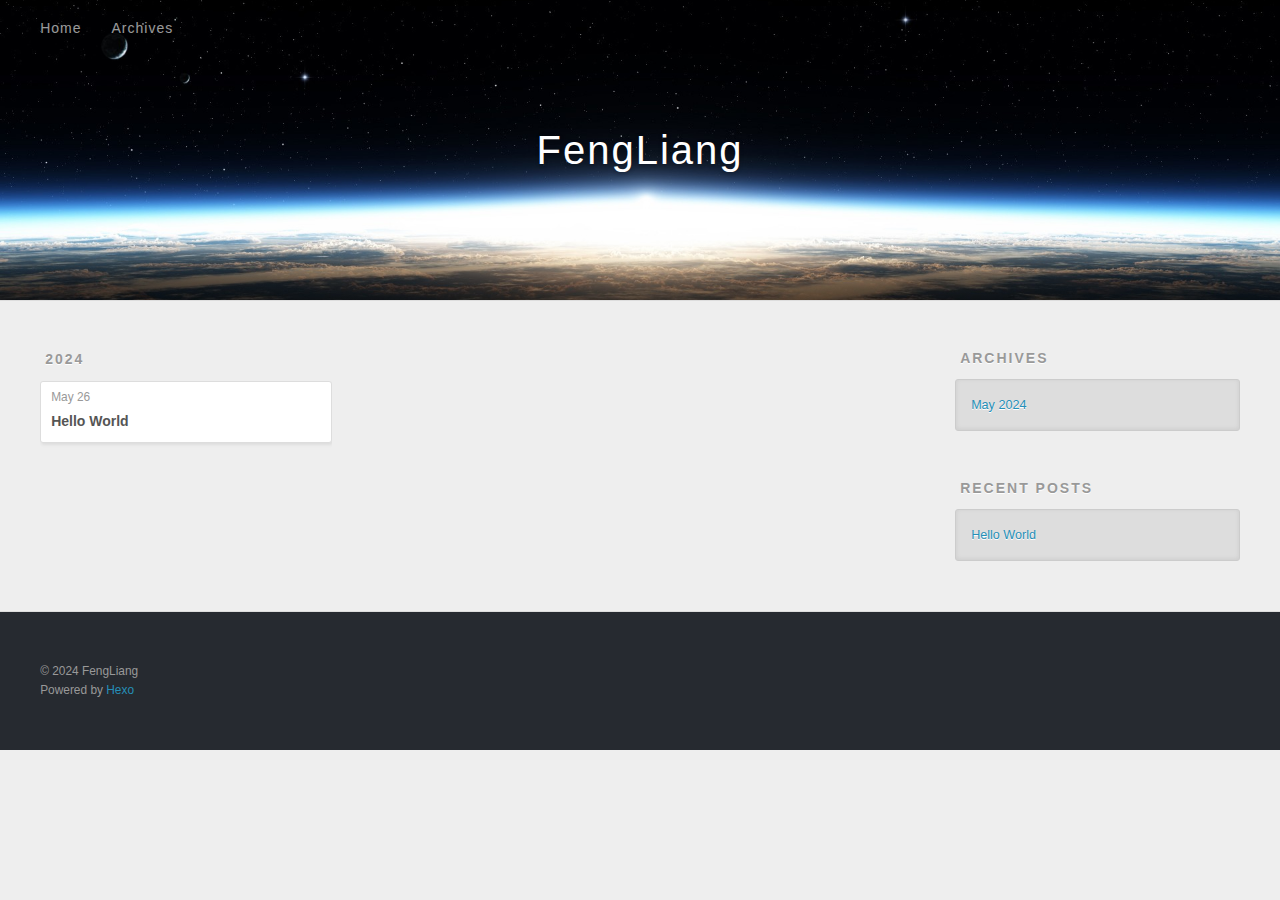
==== commit 809424e1: "Site updated: 2024-05-26 18:11:35" ====
--- a/archives/index.html
+++ b/archives/index.html
@@ -4,13 +4,13 @@
   <meta charset="utf-8">
   
   
-  <title>Archiv | FengLiang</title>
+  <title>Archives | FengLiang</title>
   <meta name="viewport" content="width=device-width, initial-scale=1, shrink-to-fit=no">
   <meta property="og:type" content="website">
 <meta property="og:title" content="FengLiang">
 <meta property="og:url" content="http://example.com/archives/index.html">
 <meta property="og:site_name" content="FengLiang">
-<meta property="og:locale">
+<meta property="og:locale" content="en_US">
 <meta property="article:author" content="FengLiang">
 <meta name="twitter:card" content="summary">
   
@@ -57,10 +57,10 @@
         
           <a class="nav-icon" href="/atom.xml" title="RSS Feed"><span class="fa fa-rss"></span></a>
         
-        <a class="nav-icon nav-search-btn" title="Suche"><span class="fa fa-search"></span></a>
+        <a class="nav-icon nav-search-btn" title="Search"><span class="fa fa-search"></span></a>
       </nav>
       <div id="search-form-wrap">
-        <form action="//google.com/search" method="get" accept-charset="UTF-8" class="search-form"><input type="search" name="q" class="search-form-input" placeholder="Suche"><button type="submit" class="search-form-submit">&#xF002;</button><input type="hidden" name="sitesearch" value="http://example.com"></form>
+        <form action="//google.com/search" method="get" accept-charset="UTF-8" class="search-form"><input type="search" name="q" class="search-form-input" placeholder="Search"><button type="submit" class="search-form-submit">&#xF002;</button><input type="hidden" name="sitesearch" value="http://example.com"></form>
       </div>
     </div>
   </div>
@@ -116,7 +116,7 @@
   
     
   <div class="widget-wrap">
-    <h3 class="widget-title">Archiv</h3>
+    <h3 class="widget-title">Archives</h3>
     <div class="widget">
       <ul class="archive-list"><li class="archive-list-item"><a class="archive-list-link" href="/archives/2024/05/">May 2024</a></li></ul>
     </div>
@@ -126,7 +126,7 @@
   
     
   <div class="widget-wrap">
-    <h3 class="widget-title">letzter Beitrag</h3>
+    <h3 class="widget-title">Recent Posts</h3>
     <div class="widget">
       <ul>
         
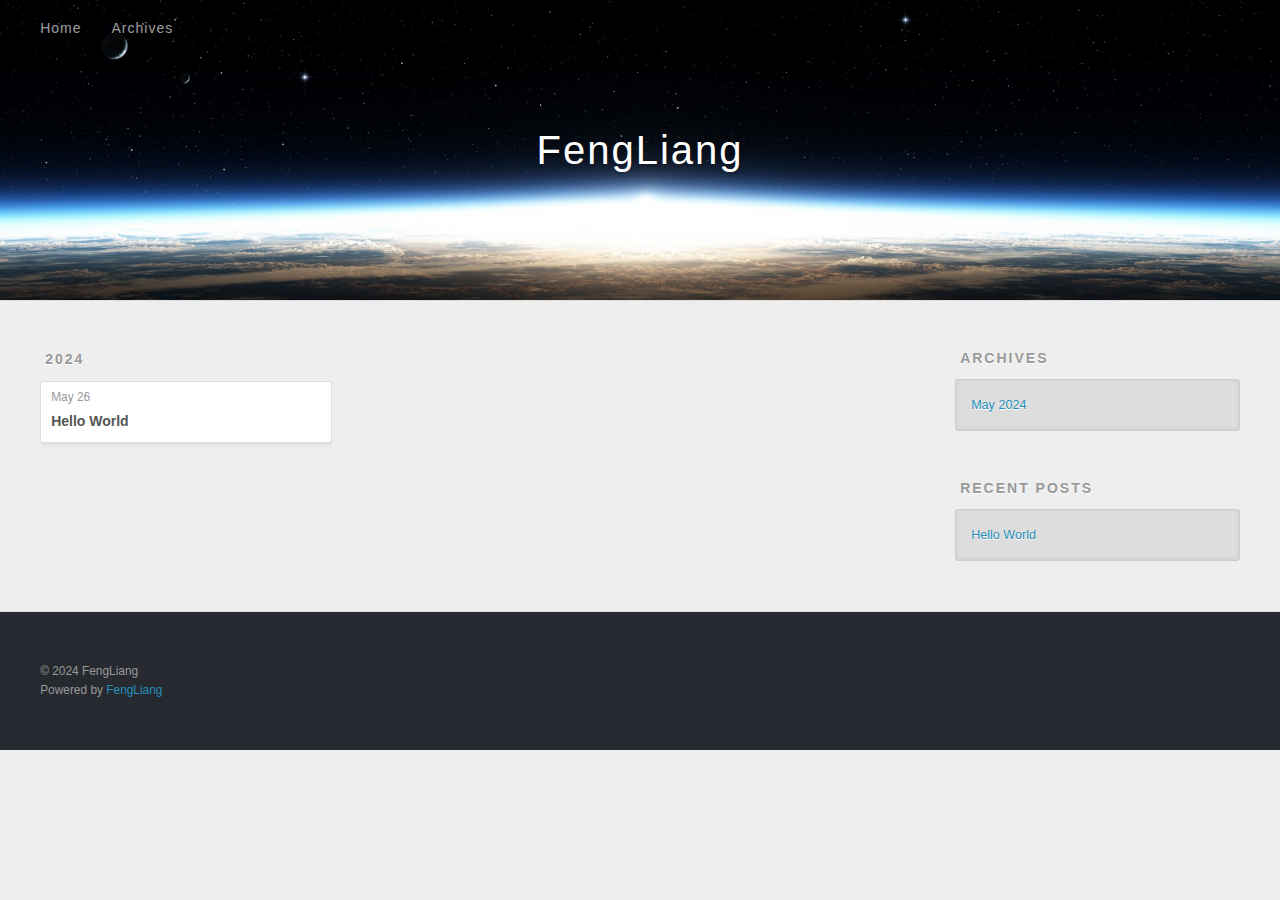
==== commit d651eb6b: "Site updated: 2024-05-26 18:37:39" ====
--- a/archives/index.html
+++ b/archives/index.html
@@ -148,7 +148,7 @@
     <div id="footer-info" class="inner">
       
       &copy; 2024 FengLiang<br>
-      Powered by <a href="https://hexo.io/" target="_blank">Hexo</a>
+      Powered by <a href="https://blog.fengliang.online" target="_blank">FengLiang</a>
     </div>
   </div>
 </footer>
@@ -182,4 +182,4 @@
 
   </div>
 </body>
-</html>+</html>
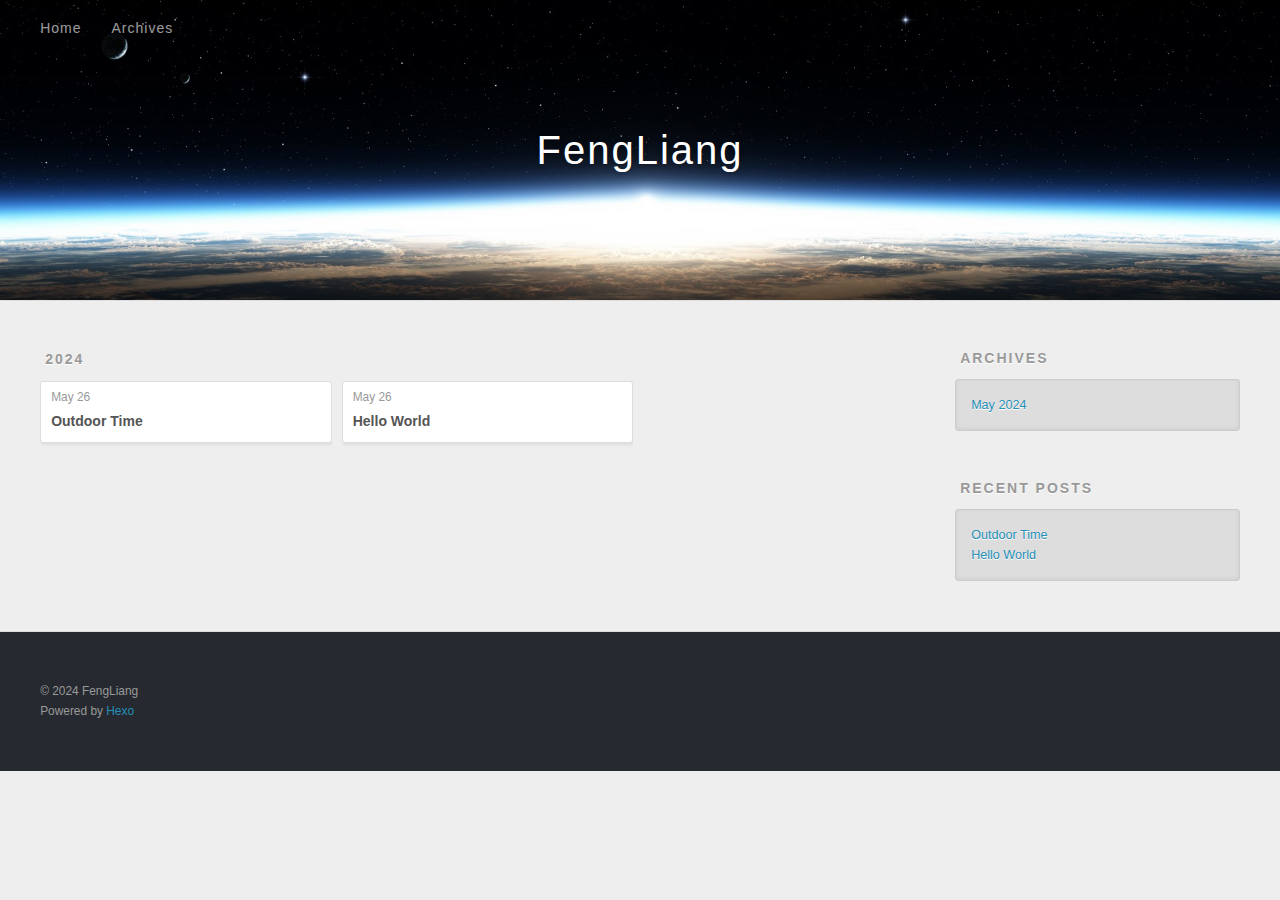
==== commit cbd0d542: "Site updated: 2024-05-26 18:43:17" ====
--- a/archives/index.html
+++ b/archives/index.html
@@ -83,6 +83,25 @@
     <article class="archive-article archive-type-post">
   <div class="archive-article-inner">
     <header class="archive-article-header">
+      <a href="/2024/05/26/Outdoor-Time/" class="archive-article-date">
+  <time class="dt-published" datetime="2024-05-26T10:43:14.000Z" itemprop="datePublished">May 26</time>
+</a>
+      
+  
+    <h1 itemprop="name">
+      <a class="archive-article-title" href="/2024/05/26/Outdoor-Time/">Outdoor Time</a>
+    </h1>
+  
+
+    </header>
+  </div>
+</article>
+  
+    
+    
+    <article class="archive-article archive-type-post">
+  <div class="archive-article-inner">
+    <header class="archive-article-header">
       <a href="/2024/05/26/hello-world/" class="archive-article-date">
   <time class="dt-published" datetime="2024-05-26T08:11:08.583Z" itemprop="datePublished">May 26</time>
 </a>
@@ -131,6 +150,10 @@
       <ul>
         
           <li>
+            <a href="/2024/05/26/Outdoor-Time/">Outdoor Time</a>
+          </li>
+        
+          <li>
             <a href="/2024/05/26/hello-world/">Hello World</a>
           </li>
         
@@ -148,7 +171,7 @@
     <div id="footer-info" class="inner">
       
       &copy; 2024 FengLiang<br>
-      Powered by <a href="https://blog.fengliang.online" target="_blank">FengLiang</a>
+      Powered by <a href="https://hexo.io/" target="_blank">Hexo</a>
     </div>
   </div>
 </footer>
@@ -182,4 +205,4 @@
 
   </div>
 </body>
-</html>
+</html>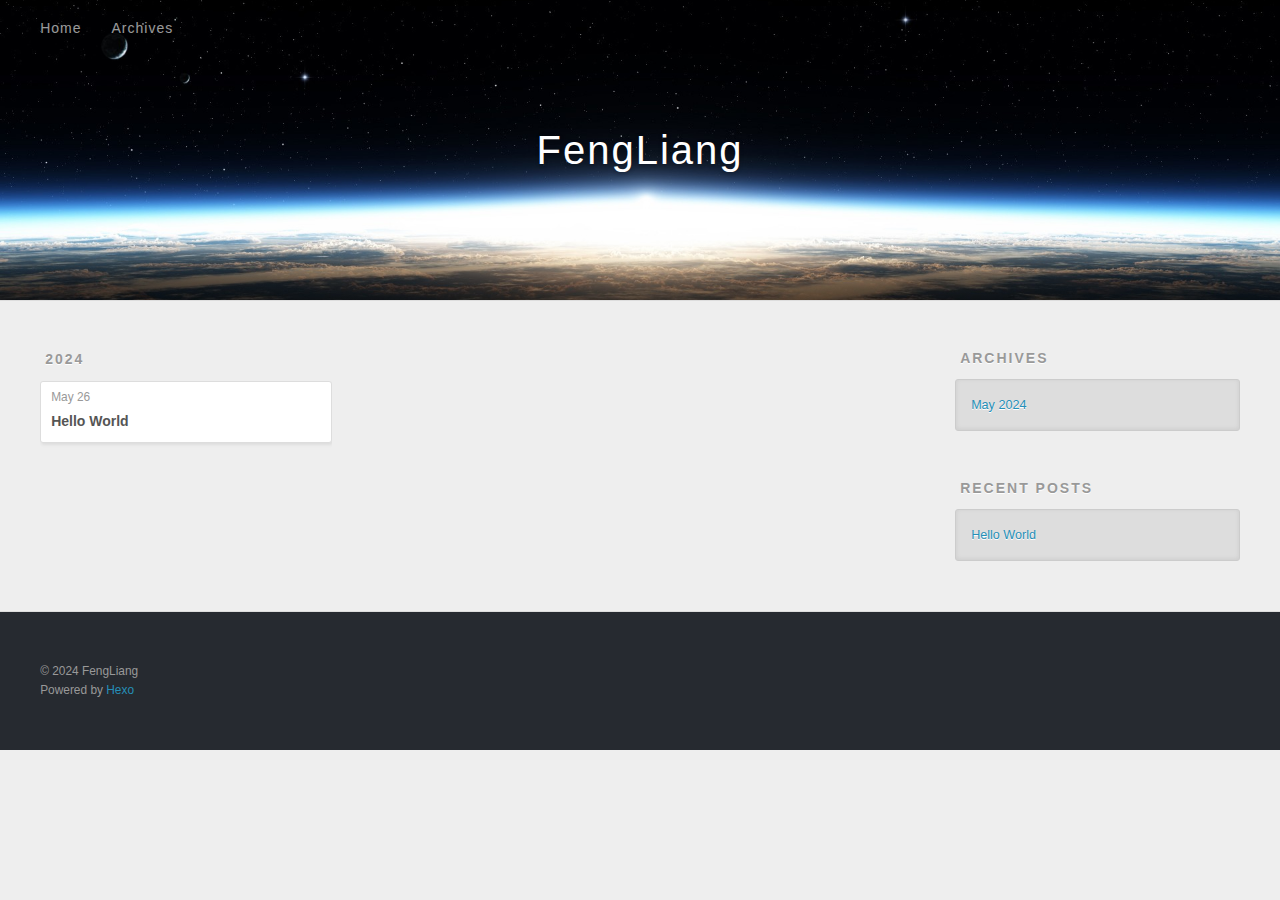
==== commit 476322e6: "Site updated: 2024-05-26 18:47:44" ====
--- a/archives/index.html
+++ b/archives/index.html
@@ -83,25 +83,6 @@
     <article class="archive-article archive-type-post">
   <div class="archive-article-inner">
     <header class="archive-article-header">
-      <a href="/2024/05/26/Outdoor-Time/" class="archive-article-date">
-  <time class="dt-published" datetime="2024-05-26T10:43:14.000Z" itemprop="datePublished">May 26</time>
-</a>
-      
-  
-    <h1 itemprop="name">
-      <a class="archive-article-title" href="/2024/05/26/Outdoor-Time/">Outdoor Time</a>
-    </h1>
-  
-
-    </header>
-  </div>
-</article>
-  
-    
-    
-    <article class="archive-article archive-type-post">
-  <div class="archive-article-inner">
-    <header class="archive-article-header">
       <a href="/2024/05/26/hello-world/" class="archive-article-date">
   <time class="dt-published" datetime="2024-05-26T08:11:08.583Z" itemprop="datePublished">May 26</time>
 </a>
@@ -148,10 +129,6 @@
     <h3 class="widget-title">Recent Posts</h3>
     <div class="widget">
       <ul>
-        
-          <li>
-            <a href="/2024/05/26/Outdoor-Time/">Outdoor Time</a>
-          </li>
         
           <li>
             <a href="/2024/05/26/hello-world/">Hello World</a>
